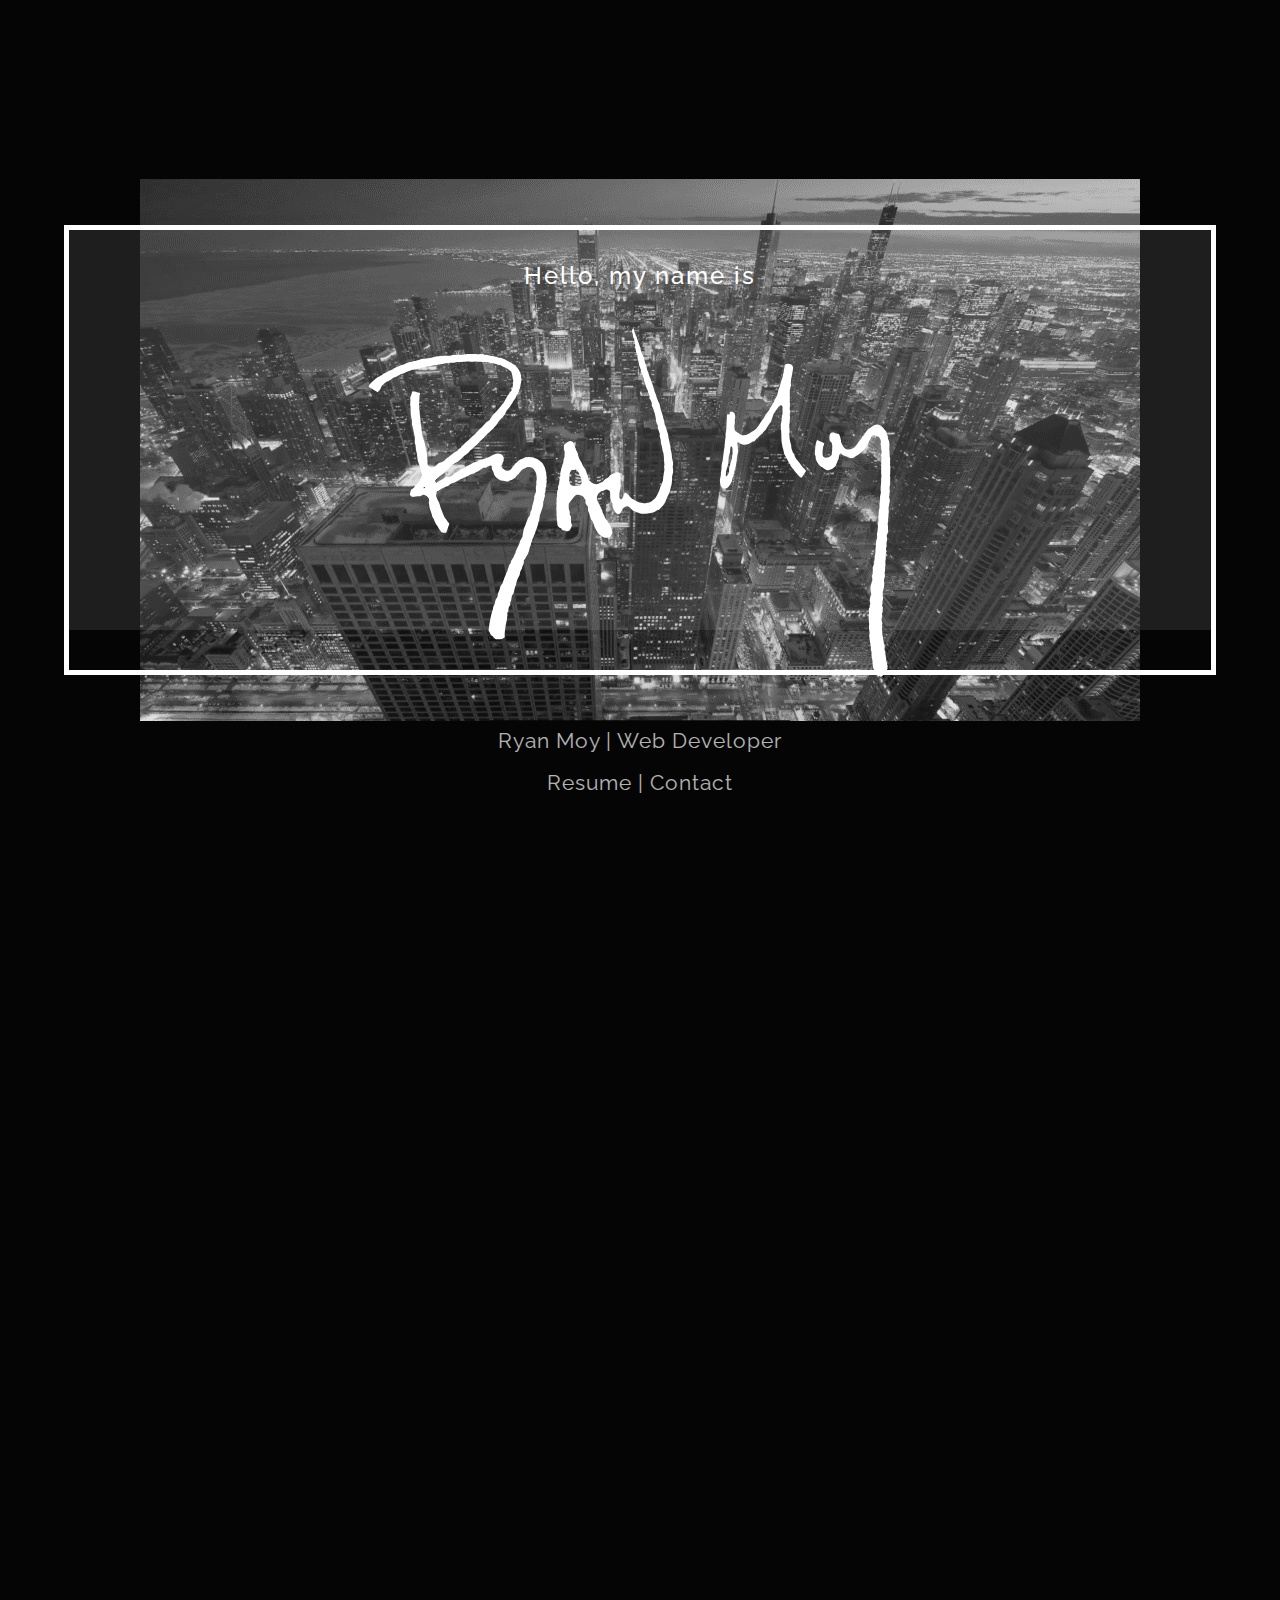
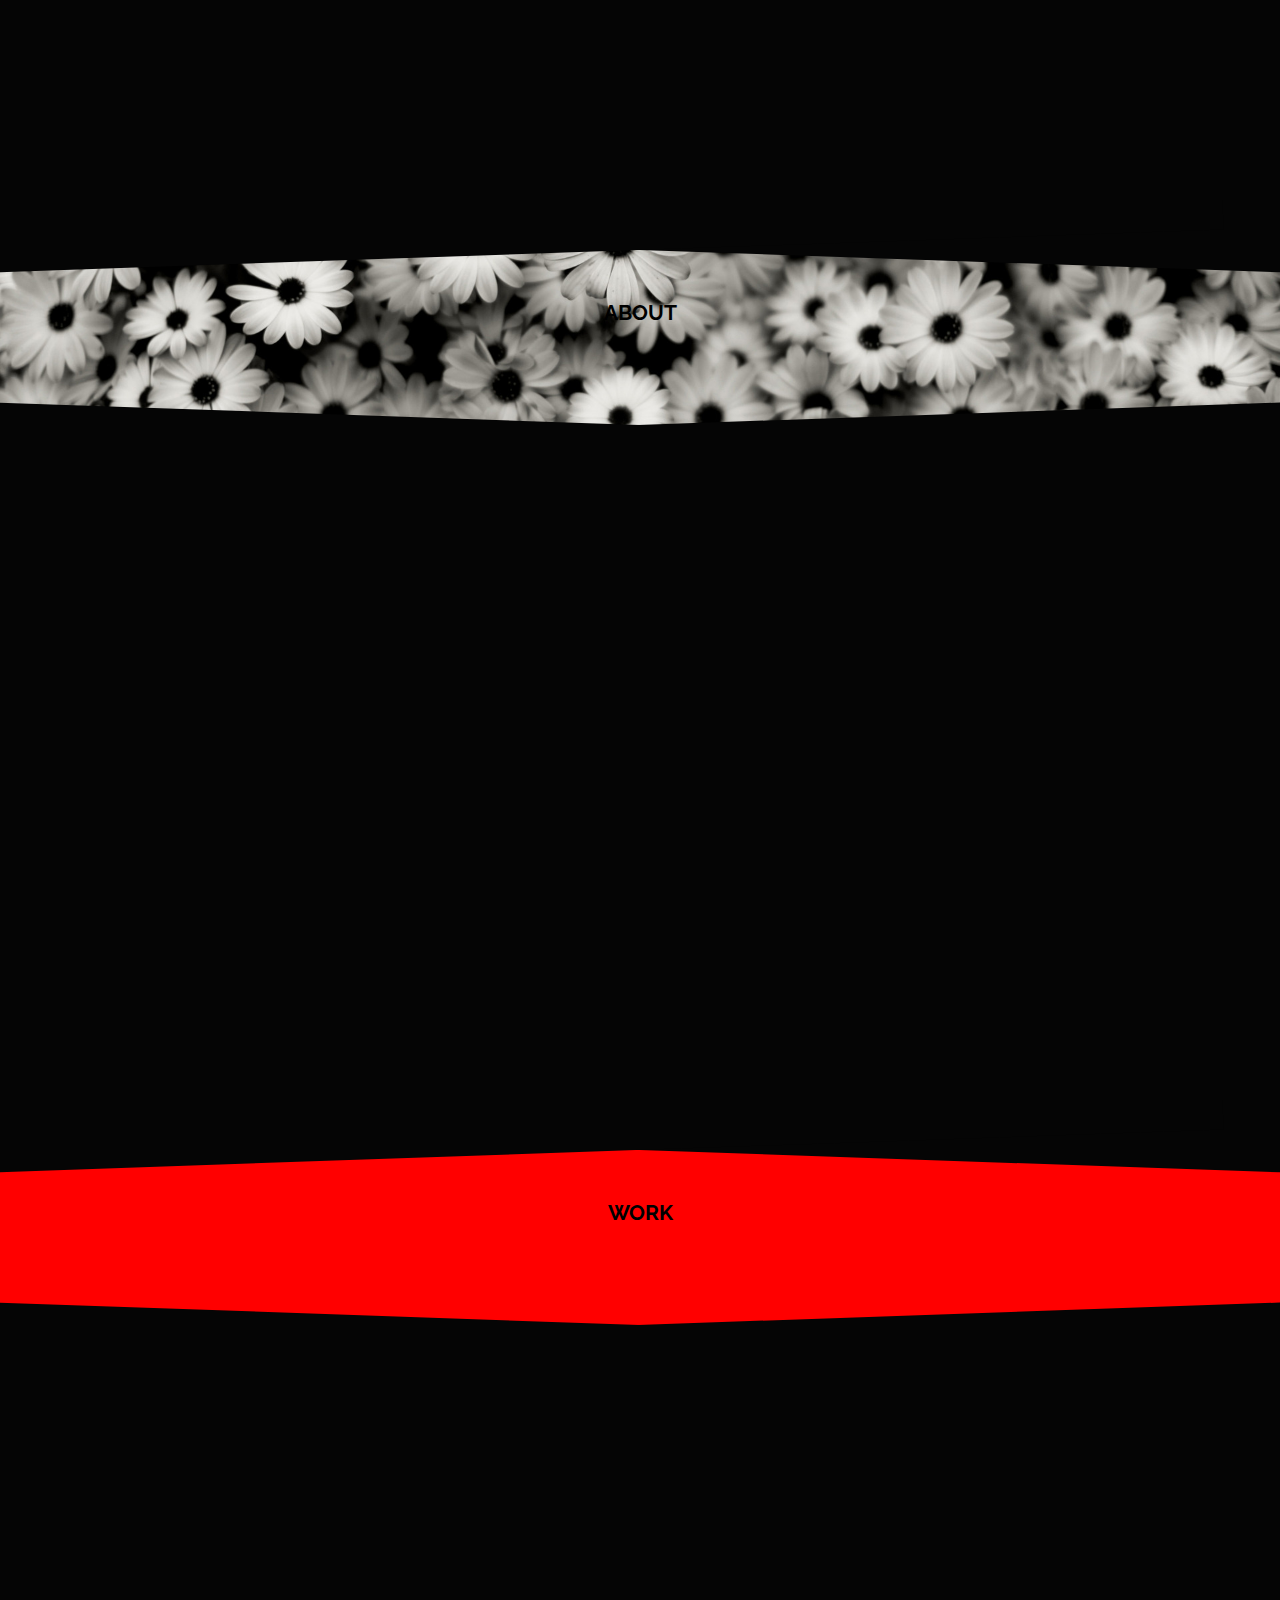
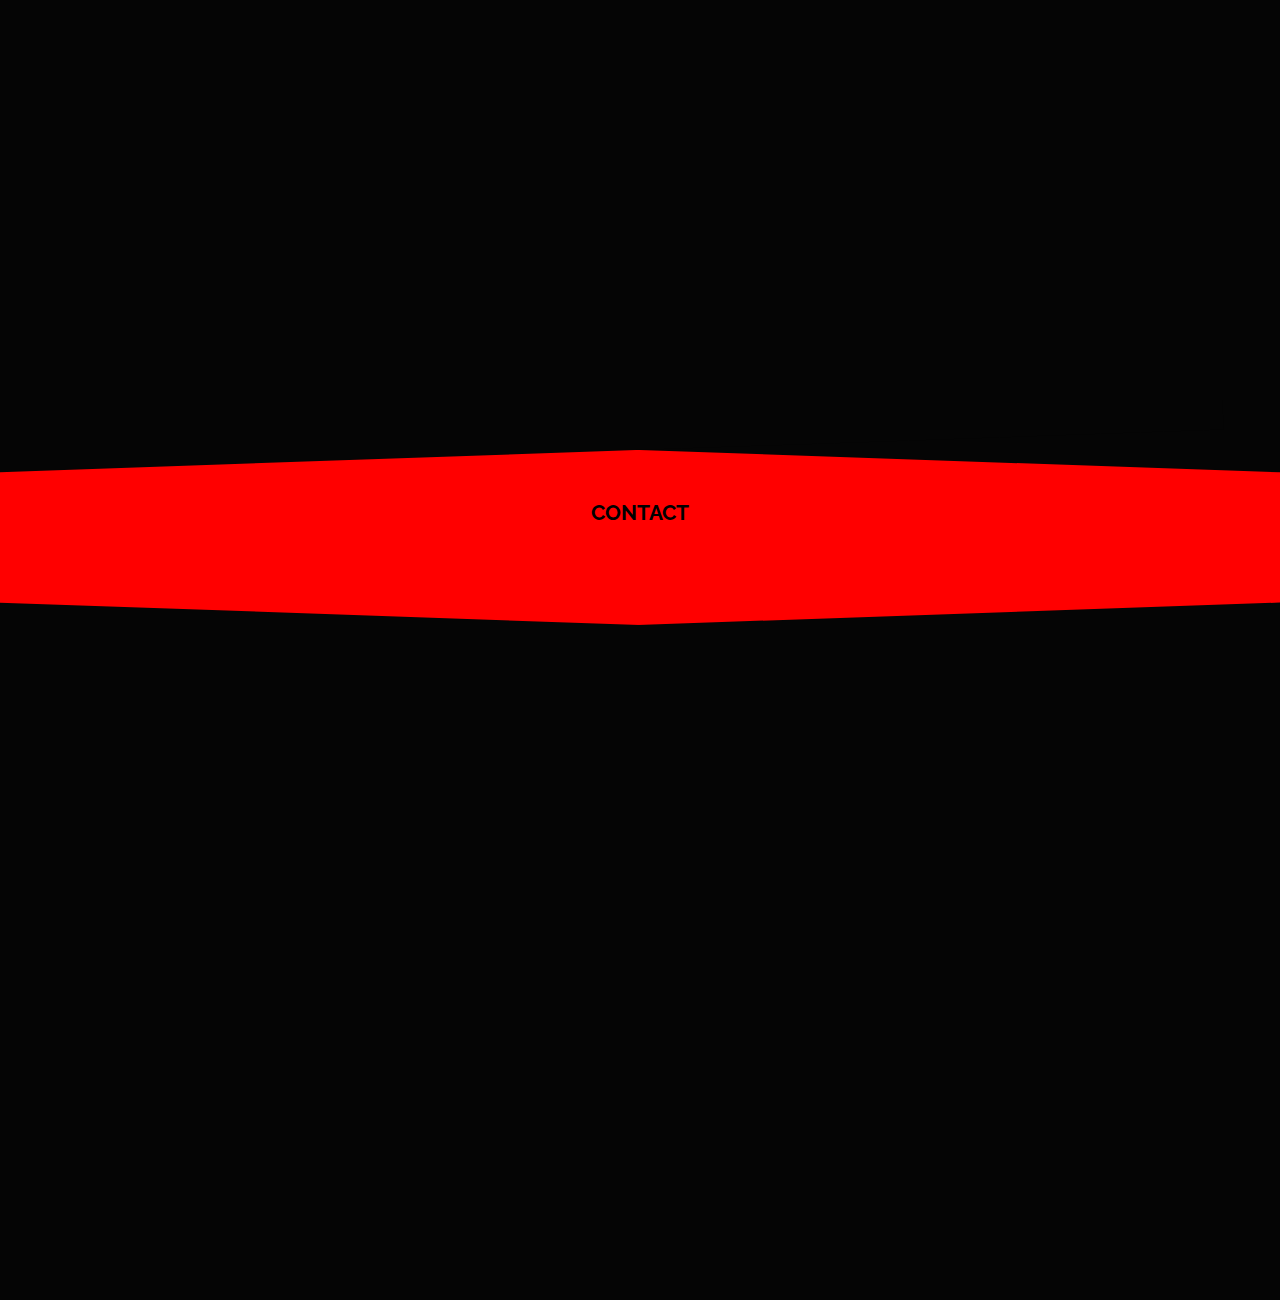
==== Vanilla/index.html @ 81100779 "rename background pics" ====
<!DOCTYPE html>
<html>
<head>
	<meta charset="utf-8">
	<meta http-equiv="X-UA-Compatible" content="IE=edge">
	<title>Ryan Moy</title>
	<link rel="stylesheet" href="styles/style.css">
	<link href='https://fonts.googleapis.com/css?family=Raleway:400,500' rel='stylesheet' type='text/css'>
</head>
<body>
	<!-- <header id="header" class="">
		
	</header>
	<nav>
		
	</nav> -->
	<main >
		<div class="introShade2"></div>
		<section id="intro" style = "background: #050505 url(../images/chicagobw.gif) center no-repeat; background-attachment: fixed;">
			<div class="introAnimationWrap">
				<h3>Hello, my name is</h3>
				<div class="introAnimation">
					<svg xmlns="http://www.w3.org/2000/svg" width="400" height="200" viewBox="0 0 2428 1712" style="z-index:100">
	   
				     <clipPath id="clipped">
					     <path id="Selection"
					        fill="black" stroke="black" stroke-width="1"
					        d="M 883.13,998.55
					           C 879.32,996.36 879.84,993.29 876.73,990.70
					             873.21,987.78 863.42,987.52 860.53,975.00
					             860.53,975.00 859.72,964.00 859.72,964.00
					             859.72,964.00 857.53,950.00 857.53,950.00
					             857.53,950.00 858.42,943.00 858.42,943.00
					             858.42,943.00 856.49,935.00 856.49,935.00
					             856.49,935.00 857.20,920.00 857.20,920.00
					             857.20,920.00 856.00,905.00 856.00,905.00
					             856.00,905.00 856.82,893.00 856.82,893.00
					             856.82,893.00 856.03,885.00 856.03,885.00
					             856.03,885.00 856.97,874.00 856.97,874.00
					             856.97,874.00 856.47,866.00 856.47,866.00
					             856.47,866.00 860.02,844.00 860.02,844.00
					             860.02,844.00 860.02,834.00 860.02,834.00
					             860.02,834.00 863.21,823.00 863.21,823.00
					             865.14,814.20 863.62,814.32 864.39,810.00
					             864.39,810.00 867.91,797.00 867.91,797.00
					             867.91,797.00 870.21,775.00 870.21,775.00
					             870.21,775.00 872.95,764.00 872.95,764.00
					             872.95,764.00 872.95,754.00 872.95,754.00
					             872.95,754.00 875.37,742.00 875.37,742.00
					             875.37,742.00 877.63,732.00 877.63,732.00
					             877.63,732.00 880.37,725.00 880.37,725.00
					             880.37,725.00 881.69,718.00 881.69,718.00
					             881.69,718.00 885.35,710.00 885.35,710.00
					             885.35,710.00 887.40,694.00 887.40,694.00
					             888.88,688.21 890.88,688.63 891.00,679.00
					             891.00,679.00 891.62,663.00 891.62,663.00
					             891.41,659.25 889.18,656.71 888.44,653.00
					             887.53,649.00 888.72,645.02 888.44,641.00
					             888.35,638.49 887.72,636.58 889.03,634.17
					             890.03,632.31 893.33,629.55 895.00,628.14
					             902.31,622.02 914.74,613.43 923.96,619.92
					             930.73,624.68 930.42,630.23 932.63,637.00
					             932.63,637.00 937.02,646.00 937.02,646.00
					             937.02,646.00 939.88,655.00 939.88,655.00
					             939.88,655.00 946.24,668.00 946.24,668.00
					             949.46,677.26 951.19,687.27 955.90,696.00
					             955.90,696.00 963.60,708.00 963.60,708.00
					             963.60,708.00 969.93,722.00 969.93,722.00
					             978.75,736.73 981.57,735.68 986.13,754.00
					             988.15,762.11 989.77,762.22 991.20,767.00
					             992.58,771.59 991.47,775.22 992.65,779.00
					             994.58,785.15 1005.95,796.18 1012.00,798.62
					             1020.99,802.03 1030.04,802.91 1039.00,798.62
					             1039.00,798.62 1046.00,794.41 1046.00,794.41
					             1048.77,792.91 1051.24,792.32 1053.99,790.35
					             1053.99,790.35 1063.04,782.04 1063.04,782.04
					             1063.04,782.04 1077.90,772.59 1077.90,772.59
					             1082.93,768.35 1081.15,765.53 1089.00,760.62
					             1095.96,756.27 1098.22,756.70 1105.00,754.19
					             1112.92,751.27 1113.96,748.39 1123.00,751.59
					             1124.50,752.12 1127.49,753.16 1128.69,754.08
					             1131.50,756.26 1130.98,759.82 1131.00,763.00
					             1131.00,763.00 1131.87,775.00 1131.87,775.00
					             1131.87,775.00 1130.68,782.00 1130.68,782.00
					             1130.68,782.00 1132.00,806.00 1132.00,806.00
					             1132.16,820.21 1126.17,827.99 1126.00,842.00
					             1125.95,846.60 1125.41,857.21 1127.31,860.98
					             1128.64,863.63 1131.62,866.77 1134.89,865.60
					             1139.35,864.01 1143.38,849.53 1145.01,845.00
					             1146.17,841.82 1147.85,837.30 1152.04,837.65
					             1154.45,837.85 1158.05,840.54 1159.96,842.02
					             1167.19,847.58 1168.51,854.75 1179.00,861.91
					             1185.37,866.26 1207.99,878.18 1215.00,880.07
					             1218.77,881.09 1220.42,880.81 1224.00,881.17
					             1224.00,881.17 1235.00,882.53 1235.00,882.53
					             1237.65,882.53 1239.47,881.78 1242.00,881.31
					             1251.97,879.47 1254.89,880.03 1264.00,874.05
					             1270.79,869.60 1277.72,862.46 1282.63,856.00
					             1286.91,850.36 1295.45,831.16 1297.90,824.00
					             1297.90,824.00 1300.70,814.00 1300.70,814.00
					             1300.70,814.00 1305.60,804.00 1305.60,804.00
					             1305.60,804.00 1312.10,785.00 1312.10,785.00
					             1312.10,785.00 1313.44,771.00 1313.44,771.00
					             1313.44,771.00 1318.63,738.00 1318.63,738.00
					             1318.63,738.00 1317.18,729.00 1317.18,729.00
					             1317.18,729.00 1318.66,716.00 1318.66,716.00
					             1318.66,716.00 1316.30,693.00 1316.30,693.00
					             1316.30,693.00 1316.30,685.00 1316.30,685.00
					             1316.30,685.00 1314.62,670.00 1314.62,670.00
					             1314.62,670.00 1310.48,657.00 1310.48,657.00
					             1310.48,657.00 1307.48,639.00 1307.48,639.00
					             1307.48,639.00 1304.46,628.00 1304.46,628.00
					             1304.46,628.00 1301.68,607.00 1301.68,607.00
					             1301.68,607.00 1298.09,596.00 1298.09,596.00
					             1297.45,590.79 1299.36,588.84 1298.09,583.00
					             1298.09,583.00 1290.48,563.00 1290.48,563.00
					             1289.23,557.60 1291.07,554.78 1290.48,551.00
					             1289.47,546.28 1285.88,544.00 1283.37,534.00
					             1281.19,525.26 1282.61,525.71 1281.79,520.00
					             1281.79,520.00 1277.08,498.00 1277.08,498.00
					             1277.08,498.00 1269.54,475.00 1269.54,475.00
					             1269.54,475.00 1264.52,465.00 1264.52,465.00
					             1263.25,460.15 1266.36,458.26 1263.45,450.00
					             1263.45,450.00 1254.53,432.00 1254.53,432.00
					             1253.53,428.00 1255.89,424.87 1254.53,420.00
					             1254.53,420.00 1249.76,411.00 1249.76,411.00
					             1249.76,411.00 1247.00,400.00 1247.00,400.00
					             1247.00,400.00 1242.10,391.00 1242.10,391.00
					             1242.10,391.00 1231.54,360.00 1231.54,360.00
					             1230.87,356.63 1232.02,354.79 1231.54,352.00
					             1231.54,352.00 1227.70,344.00 1227.70,344.00
					             1227.70,344.00 1226.28,335.00 1226.28,335.00
					             1225.12,331.73 1222.00,328.62 1220.10,323.00
					             1220.10,323.00 1216.90,308.00 1216.90,308.00
					             1216.90,308.00 1210.39,293.00 1210.39,293.00
					             1209.52,288.99 1210.67,287.07 1208.85,280.00
					             1206.87,272.35 1203.10,264.81 1203.00,257.00
					             1203.00,257.00 1203.00,253.00 1203.00,253.00
					             1202.94,241.79 1200.00,244.78 1197.67,236.00
					             1195.97,229.59 1196.21,225.26 1195.70,223.00
					             1194.93,219.55 1193.07,218.05 1192.72,215.00
					             1192.42,212.24 1193.92,209.58 1193.59,206.00
					             1193.16,201.42 1191.22,200.25 1191.28,194.00
					             1191.30,191.77 1188.99,179.83 1188.14,178.00
					             1188.14,178.00 1184.73,172.00 1184.73,172.00
					             1183.48,168.59 1184.41,164.58 1183.61,161.00
					             1182.33,155.27 1180.14,156.24 1180.00,148.00
					             1180.00,148.00 1180.00,144.00 1180.00,144.00
					             1180.04,141.24 1181.35,131.70 1186.41,135.08
					             1188.04,136.17 1188.45,141.87 1189.01,144.00
					             1191.85,154.78 1192.68,153.28 1194.32,158.00
					             1194.32,158.00 1196.52,166.00 1196.52,166.00
					             1196.52,166.00 1203.05,182.00 1203.05,182.00
					             1203.05,182.00 1205.12,189.00 1205.12,189.00
					             1205.12,189.00 1209.77,200.00 1209.77,200.00
					             1209.77,200.00 1211.84,208.00 1211.84,208.00
					             1211.84,208.00 1215.39,216.00 1215.39,216.00
					             1215.39,216.00 1219.24,234.00 1219.24,234.00
					             1222.63,243.71 1228.48,250.39 1232.09,263.00
					             1232.09,263.00 1235.60,280.00 1235.60,280.00
					             1235.60,280.00 1241.03,295.00 1241.03,295.00
					             1241.03,295.00 1244.77,311.00 1244.77,311.00
					             1244.77,311.00 1249.30,322.00 1249.30,322.00
					             1249.30,322.00 1253.69,337.00 1253.69,337.00
					             1253.69,337.00 1262.53,359.00 1262.53,359.00
					             1262.53,359.00 1265.47,369.00 1265.47,369.00
					             1265.47,369.00 1268.90,377.00 1268.90,377.00
					             1268.90,377.00 1270.62,384.00 1270.62,384.00
					             1270.62,384.00 1275.25,398.00 1275.25,398.00
					             1275.25,398.00 1277.11,407.00 1277.11,407.00
					             1277.11,407.00 1282.39,418.00 1282.39,418.00
					             1282.39,418.00 1285.44,430.00 1285.44,430.00
					             1285.44,430.00 1290.60,443.00 1290.60,443.00
					             1290.60,443.00 1297.56,458.00 1297.56,458.00
					             1297.56,458.00 1304.49,487.00 1304.49,487.00
					             1304.49,487.00 1309.78,501.00 1309.78,501.00
					             1309.78,501.00 1312.68,514.00 1312.68,514.00
					             1312.68,514.00 1316.53,528.00 1316.53,528.00
					             1316.53,528.00 1319.79,546.00 1319.79,546.00
					             1319.79,546.00 1325.19,558.00 1325.19,558.00
					             1325.19,558.00 1330.44,577.00 1330.44,577.00
					             1330.44,577.00 1334.21,587.00 1334.21,587.00
					             1334.21,587.00 1336.46,605.00 1336.46,605.00
					             1336.46,605.00 1339.58,618.00 1339.58,618.00
					             1339.58,618.00 1341.60,629.00 1341.60,629.00
					             1341.60,629.00 1344.69,638.00 1344.69,638.00
					             1344.69,638.00 1344.69,648.00 1344.69,648.00
					             1346.16,656.80 1349.89,666.13 1350.00,675.00
					             1350.21,692.83 1355.62,701.71 1355.87,714.00
					             1355.97,718.82 1354.07,720.90 1354.19,726.00
					             1354.39,734.09 1356.79,741.89 1355.82,750.00
					             1355.82,750.00 1351.16,770.00 1351.16,770.00
					             1351.16,770.00 1351.16,785.00 1351.16,785.00
					             1351.16,785.00 1349.39,803.00 1349.39,803.00
					             1349.39,803.00 1345.50,816.00 1345.50,816.00
					             1343.97,822.64 1342.56,830.66 1340.07,837.00
					             1340.07,837.00 1334.74,849.00 1334.74,849.00
					             1334.74,849.00 1330.69,856.00 1330.69,856.00
					             1330.69,856.00 1322.60,877.00 1322.60,877.00
					             1317.00,887.78 1308.39,896.29 1300.37,905.16
					             1300.37,905.16 1296.63,909.40 1296.63,909.40
					             1293.69,911.68 1291.02,910.49 1287.00,912.85
					             1283.58,914.87 1282.52,917.06 1278.00,919.21
					             1263.38,926.16 1241.10,928.19 1225.00,928.00
					             1214.97,927.88 1215.09,925.83 1207.00,923.22
					             1196.53,919.83 1191.39,920.19 1182.04,912.98
					             1174.53,907.20 1170.84,897.25 1160.00,895.31
					             1156.47,894.68 1153.93,896.47 1151.00,898.16
					             1137.26,906.09 1137.40,914.06 1131.78,921.98
					             1127.25,928.38 1120.96,930.91 1114.00,926.30
					             1112.31,925.18 1110.49,923.47 1109.10,921.98
					             1104.84,917.41 1097.42,901.26 1096.33,895.00
					             1096.33,895.00 1095.59,883.00 1095.59,883.00
					             1094.17,877.19 1089.39,874.24 1088.04,862.00
					             1088.04,862.00 1088.04,852.00 1088.04,852.00
					             1088.04,852.00 1087.09,845.00 1087.09,845.00
					             1086.56,837.20 1087.95,831.76 1080.00,826.85
					             1070.17,820.78 1065.39,825.77 1057.00,829.59
					             1052.71,831.54 1049.51,830.85 1045.00,833.26
					             1038.49,836.74 1031.96,844.72 1030.39,852.00
					             1030.39,852.00 1029.73,859.00 1029.73,859.00
					             1029.73,859.00 1029.73,865.00 1029.73,865.00
					             1030.31,872.27 1039.33,885.68 1042.69,893.00
					             1042.69,893.00 1051.68,913.00 1051.68,913.00
					             1051.68,913.00 1054.27,922.00 1054.27,922.00
					             1054.27,922.00 1061.23,936.00 1061.23,936.00
					             1061.23,936.00 1066.22,948.00 1066.22,948.00
					             1066.22,948.00 1072.14,956.00 1072.14,956.00
					             1072.14,956.00 1079.68,968.00 1079.68,968.00
					             1079.68,968.00 1084.78,975.00 1084.78,975.00
					             1087.39,979.43 1090.66,988.93 1092.35,994.00
					             1093.30,996.84 1095.29,1001.27 1095.63,1004.00
					             1096.03,1007.13 1094.99,1010.03 1094.14,1013.00
					             1090.88,1024.34 1086.72,1028.73 1075.00,1030.15
					             1071.82,1030.54 1069.27,1031.18 1066.00,1030.81
					             1056.83,1029.78 1039.43,1017.36 1034.23,1009.96
					             1030.97,1005.31 1021.39,989.07 1019.35,984.00
					             1017.62,979.70 1018.35,978.12 1017.30,975.00
					             1018.94,979.86 1008.24,954.56 1010.55,959.00
					             1007.70,953.53 1003.93,953.42 1002.57,950.59
					             1002.57,950.59 1001.47,944.00 1001.47,944.00
					             1001.47,944.00 998.30,935.00 998.30,935.00
					             998.30,935.00 996.38,926.00 996.38,926.00
					             994.74,920.67 990.69,916.26 991.18,908.00
					             991.44,903.52 992.08,900.32 989.84,896.00
					             987.72,891.92 983.31,889.01 980.88,883.00
					             979.15,877.54 981.23,875.37 980.88,871.00
					             980.16,867.53 975.50,858.87 973.37,856.02
					             970.08,851.63 966.91,850.88 962.00,849.22
					             957.80,847.81 948.22,845.48 944.00,846.40
					             934.33,848.48 926.62,861.75 920.97,869.00
					             920.97,869.00 915.37,876.83 915.37,876.83
					             909.85,883.84 909.05,882.09 909.00,892.00
					             909.00,892.00 909.00,901.00 909.00,901.00
					             909.13,911.19 912.49,912.99 913.65,920.00
					             914.13,924.39 912.44,926.46 913.65,931.00
					             915.16,935.51 918.24,937.81 919.18,941.00
					             920.09,944.11 918.46,947.73 918.19,951.00
					             917.95,953.89 919.36,965.02 920.16,968.00
					             920.82,970.47 922.64,974.78 922.65,977.00
					             922.67,979.86 920.89,982.44 919.77,985.00
					             917.07,991.19 914.52,998.58 908.00,1001.82
					             904.94,1003.35 899.74,1002.63 896.00,1003.00
					             894.15,996.41 889.57,1002.24 883.13,998.55 Z
					           M 526.00,244.96
					           C 526.00,244.96 533.00,244.34 533.00,244.34
					             539.08,244.37 545.06,246.97 551.00,247.79
					             551.00,247.79 561.00,248.30 561.00,248.30
					             561.00,248.30 576.00,252.40 576.00,252.40
					             576.00,252.40 584.00,252.40 584.00,252.40
					             584.00,252.40 592.00,254.71 592.00,254.71
					             592.00,254.71 600.00,256.52 600.00,256.52
					             600.00,256.52 609.00,259.62 609.00,259.62
					             609.00,259.62 616.00,260.32 616.00,260.32
					             616.00,260.32 625.00,262.98 625.00,262.98
					             636.75,266.63 636.78,266.22 647.00,274.08
					             654.12,279.54 653.39,276.79 659.00,279.27
					             659.00,279.27 670.00,286.24 670.00,286.24
					             670.00,286.24 678.87,290.70 678.87,290.70
					             681.58,292.77 682.91,296.23 685.22,299.00
					             685.22,299.00 691.61,306.00 691.61,306.00
					             693.19,308.02 699.53,319.46 700.65,322.00
					             701.58,324.08 704.53,333.89 704.82,336.00
					             704.82,336.00 704.82,342.00 704.82,342.00
					             705.27,345.15 706.94,348.26 706.92,353.00
					             706.92,353.00 705.05,364.00 705.05,364.00
					             705.05,364.00 701.96,384.00 701.96,384.00
					             701.96,384.00 697.77,396.00 697.77,396.00
					             697.77,396.00 695.13,405.00 695.13,405.00
					             690.99,414.98 688.32,416.63 686.26,421.00
					             684.28,425.21 684.85,426.41 681.55,432.00
					             681.55,432.00 670.96,447.00 670.96,447.00
					             670.96,447.00 666.47,456.00 666.47,456.00
					             666.47,456.00 656.37,471.00 656.37,471.00
					             656.37,471.00 643.33,487.00 643.33,487.00
					             640.40,491.26 638.34,497.82 631.72,507.00
					             631.72,507.00 624.19,516.83 624.19,516.83
					             624.19,516.83 616.46,524.29 616.46,524.29
					             616.46,524.29 609.17,533.00 609.17,533.00
					             609.17,533.00 603.51,542.00 603.51,542.00
					             603.51,542.00 591.18,556.00 591.18,556.00
					             591.18,556.00 584.82,564.00 584.82,564.00
					             580.06,569.33 577.00,570.60 574.38,573.32
					             572.11,575.68 571.42,577.80 568.67,580.05
					             565.91,582.32 563.90,582.80 560.28,586.30
					             560.28,586.30 548.96,599.00 548.96,599.00
					             548.96,599.00 527.09,619.46 527.09,619.46
					             527.09,619.46 516.71,631.49 516.71,631.49
					             516.71,631.49 504.01,642.17 504.01,642.17
					             504.01,642.17 496.83,649.32 496.83,649.32
					             496.83,649.32 489.10,655.21 489.10,655.21
					             485.68,658.46 485.19,660.87 482.61,663.91
					             480.47,666.43 472.89,672.46 470.00,674.40
					             470.00,674.40 462.00,679.39 462.00,679.39
					             458.13,682.46 456.24,685.60 452.91,688.83
					             452.91,688.83 438.00,701.48 438.00,701.48
					             430.24,707.39 419.16,710.98 411.28,718.33
					             411.28,718.33 396.91,732.79 396.91,732.79
					             396.91,732.79 389.18,739.10 389.18,739.10
					             389.18,739.10 384.49,745.00 384.49,745.00
					             378.55,752.42 375.93,753.92 368.00,758.31
					             357.58,764.09 354.32,768.83 346.00,775.49
					             340.11,780.20 334.05,783.35 337.85,791.98
					             339.32,795.31 341.43,797.07 345.00,795.21
					             345.00,795.21 354.00,788.59 354.00,788.59
					             354.00,788.59 385.00,771.93 385.00,771.93
					             393.05,768.77 395.75,771.15 402.00,768.47
					             404.77,767.28 413.72,761.82 415.79,759.79
					             417.75,757.87 419.05,755.35 421.21,753.72
					             421.21,753.72 439.99,744.47 439.99,744.47
					             444.12,742.05 445.36,739.45 449.04,736.96
					             449.04,736.96 466.00,728.78 466.00,728.78
					             466.00,728.78 473.00,723.84 473.00,723.84
					             473.00,723.84 479.00,721.25 479.00,721.25
					             479.00,721.25 492.00,714.36 492.00,714.36
					             492.00,714.36 501.00,708.63 501.00,708.63
					             501.00,708.63 519.00,702.56 519.00,702.56
					             519.00,702.56 528.00,697.09 528.00,697.09
					             532.29,695.25 535.58,696.61 540.00,695.37
					             540.00,695.37 563.00,687.24 563.00,687.24
					             574.31,682.74 589.55,671.73 602.00,670.18
					             612.55,668.87 625.20,671.85 629.15,683.00
					             630.98,688.16 631.63,696.77 629.90,702.00
					             627.55,709.08 622.19,716.16 621.48,723.00
					             620.87,728.86 623.95,731.55 628.02,735.13
					             634.95,741.25 646.88,747.22 655.99,741.91
					             662.85,737.92 669.61,726.35 674.38,720.00
					             680.68,711.63 694.53,699.02 704.00,694.37
					             704.00,694.37 713.00,690.94 713.00,690.94
					             725.24,686.25 719.57,687.11 733.00,685.83
					             735.82,685.56 736.97,685.10 740.00,685.32
					             740.00,685.32 748.00,686.00 748.00,686.00
					             760.80,686.15 754.56,686.20 765.00,689.90
					             765.00,689.90 772.00,692.07 772.00,692.07
					             779.87,695.56 792.93,706.06 797.78,713.01
					             797.78,713.01 802.60,722.00 802.60,722.00
					             802.60,722.00 806.24,728.00 806.24,728.00
					             806.24,728.00 812.82,753.00 812.82,753.00
					             812.82,753.00 812.82,761.00 812.82,761.00
					             813.35,765.74 815.20,768.57 814.82,774.00
					             814.57,777.49 813.87,779.01 814.09,783.00
					             814.09,783.00 814.87,791.00 814.87,791.00
					             814.87,791.00 813.32,799.00 813.32,799.00
					             813.32,799.00 812.70,808.00 812.70,808.00
					             812.70,808.00 810.30,819.00 810.30,819.00
					             810.30,819.00 809.61,832.00 809.61,832.00
					             809.61,832.00 806.33,841.00 806.33,841.00
					             805.89,844.97 807.95,846.81 806.33,855.00
					             806.33,855.00 803.63,863.00 803.63,863.00
					             803.63,863.00 802.37,870.00 802.37,870.00
					             801.58,872.73 799.90,875.15 799.73,878.00
					             799.73,878.00 799.73,888.00 799.73,888.00
					             799.73,888.00 797.34,900.00 797.34,900.00
					             797.34,900.00 785.25,936.00 785.25,936.00
					             785.25,936.00 782.69,955.00 782.69,955.00
					             782.69,955.00 778.44,967.00 778.44,967.00
					             778.44,967.00 776.21,978.00 776.21,978.00
					             776.21,978.00 771.32,993.00 771.32,993.00
					             771.32,993.00 767.68,1000.00 767.68,1000.00
					             767.68,1000.00 763.94,1013.00 763.94,1013.00
					             763.94,1013.00 760.46,1021.00 760.46,1021.00
					             760.46,1021.00 757.65,1029.00 757.65,1029.00
					             757.65,1029.00 753.92,1036.00 753.92,1036.00
					             753.92,1036.00 751.90,1044.00 751.90,1044.00
					             751.90,1044.00 747.96,1053.00 747.96,1053.00
					             747.96,1053.00 746.21,1063.00 746.21,1063.00
					             746.21,1063.00 741.44,1075.00 741.44,1075.00
					             741.44,1075.00 739.64,1084.00 739.64,1084.00
					             739.64,1084.00 735.91,1096.00 735.91,1096.00
					             732.43,1105.47 729.24,1107.44 726.12,1113.04
					             726.12,1113.04 723.28,1118.83 723.28,1118.83
					             721.40,1121.50 719.17,1122.52 717.72,1126.01
					             715.65,1131.05 717.33,1135.48 716.47,1140.00
					             715.22,1146.56 712.14,1149.00 710.72,1153.00
					             710.72,1153.00 708.87,1162.00 708.87,1162.00
					             708.87,1162.00 702.77,1173.00 702.77,1173.00
					             698.76,1181.95 700.80,1183.82 699.42,1188.00
					             699.42,1188.00 688.22,1212.00 688.22,1212.00
					             688.22,1212.00 684.37,1225.00 684.37,1225.00
					             684.37,1225.00 683.69,1232.00 683.69,1232.00
					             682.84,1235.48 680.72,1236.88 679.59,1240.00
					             679.59,1240.00 678.62,1245.00 678.62,1245.00
					             678.62,1245.00 676.38,1252.00 676.38,1252.00
					             676.38,1252.00 674.28,1263.00 674.28,1263.00
					             673.57,1265.40 672.17,1269.87 670.92,1271.91
					             669.13,1274.82 666.73,1276.06 665.60,1279.04
					             665.60,1279.04 662.73,1298.00 662.73,1298.00
					             661.84,1302.33 658.97,1304.65 658.56,1309.00
					             658.05,1312.02 659.46,1316.04 658.56,1318.78
					             657.81,1322.02 654.99,1321.80 653.60,1325.13
					             653.60,1325.13 650.58,1339.00 650.58,1339.00
					             650.58,1339.00 650.58,1344.79 650.58,1344.79
					             649.94,1348.05 646.65,1348.59 645.92,1352.04
					             645.92,1352.04 646.97,1362.00 646.97,1362.00
					             646.97,1362.00 645.00,1377.00 645.00,1377.00
					             644.85,1389.90 645.71,1393.16 651.32,1405.00
					             653.20,1408.98 659.93,1422.20 660.22,1426.00
					             660.52,1429.98 657.29,1432.02 655.72,1436.00
					             654.45,1439.21 654.26,1445.11 651.30,1448.85
					             647.66,1453.48 643.81,1450.94 640.21,1453.02
					             637.81,1454.41 636.96,1456.97 633.90,1459.36
					             629.90,1462.49 621.07,1464.43 616.00,1464.58
					             616.00,1464.58 608.00,1464.58 608.00,1464.58
					             601.54,1464.33 598.22,1465.55 592.01,1461.30
					             587.88,1458.47 586.50,1455.05 583.68,1452.39
					             581.20,1450.05 578.97,1449.55 576.68,1446.79
					             572.32,1441.53 570.31,1435.31 567.45,1431.00
					             564.89,1427.17 561.78,1425.11 560.65,1420.00
					             559.80,1416.18 561.28,1414.43 561.47,1411.00
					             561.71,1407.92 560.61,1405.38 561.47,1402.00
					             561.47,1402.00 564.28,1395.00 564.28,1395.00
					             564.91,1391.97 563.32,1387.98 563.71,1385.00
					             564.12,1381.87 565.97,1380.33 566.70,1377.00
					             567.29,1374.32 566.97,1368.21 568.39,1364.10
					             569.51,1360.88 572.13,1359.62 574.04,1356.90
					             574.04,1356.90 580.74,1344.00 580.74,1344.00
					             586.18,1332.56 584.36,1327.73 585.43,1324.09
					             586.54,1320.31 589.75,1318.97 591.69,1315.00
					             591.69,1315.00 595.64,1296.00 595.64,1296.00
					             597.58,1290.25 601.91,1288.17 603.54,1284.00
					             603.54,1284.00 606.55,1268.00 606.55,1268.00
					             606.55,1268.00 612.77,1253.00 612.77,1253.00
					             612.77,1253.00 616.09,1240.00 616.09,1240.00
					             619.29,1231.29 624.31,1229.00 626.49,1224.00
					             626.49,1224.00 628.52,1216.00 628.52,1216.00
					             628.52,1216.00 631.33,1209.00 631.33,1209.00
					             631.33,1209.00 632.96,1203.00 632.96,1203.00
					             632.96,1203.00 637.79,1193.00 637.79,1193.00
					             637.79,1193.00 640.41,1184.00 640.41,1184.00
					             642.12,1180.10 643.93,1179.43 646.56,1172.00
					             646.56,1172.00 648.72,1163.00 648.72,1163.00
					             648.72,1163.00 651.45,1157.00 651.45,1157.00
					             651.45,1157.00 652.74,1150.00 652.74,1150.00
					             654.27,1146.00 657.98,1143.69 659.83,1140.00
					             661.55,1136.56 660.43,1134.13 662.45,1130.00
					             662.45,1130.00 672.87,1113.00 672.87,1113.00
					             672.87,1113.00 675.16,1106.00 675.16,1106.00
					             675.16,1106.00 680.15,1098.00 680.15,1098.00
					             680.15,1098.00 681.85,1091.00 681.85,1091.00
					             681.85,1091.00 686.95,1078.00 686.95,1078.00
					             686.95,1078.00 694.02,1064.00 694.02,1064.00
					             694.02,1064.00 699.19,1051.00 699.19,1051.00
					             699.19,1051.00 701.21,1043.00 701.21,1043.00
					             701.21,1043.00 711.00,1026.00 711.00,1026.00
					             711.00,1026.00 715.78,996.00 715.78,996.00
					             715.78,996.00 729.55,960.00 729.55,960.00
					             729.55,960.00 733.90,948.00 733.90,948.00
					             738.88,937.16 743.90,937.36 744.42,924.00
					             744.71,916.59 748.42,915.06 750.28,910.00
					             750.28,910.00 753.38,893.00 753.38,893.00
					             753.38,893.00 756.63,882.00 756.63,882.00
					             756.63,882.00 761.32,863.00 761.32,863.00
					             761.50,859.83 760.65,858.16 761.32,854.00
					             761.32,854.00 767.89,837.00 767.89,837.00
					             770.02,827.73 768.20,828.03 767.89,820.00
					             767.79,809.91 770.20,808.75 770.40,802.00
					             770.85,798.31 769.58,795.60 770.40,790.00
					             770.70,785.01 772.24,782.90 771.91,777.00
					             771.68,773.02 770.36,758.12 769.31,755.00
					             768.58,752.84 766.89,750.09 765.78,748.00
					             759.68,736.50 750.83,727.43 737.00,728.04
					             731.44,728.28 728.86,729.94 724.00,732.22
					             720.04,734.07 714.27,735.90 711.01,738.41
					             706.31,742.06 699.67,751.22 695.54,755.96
					             695.54,755.96 687.53,763.21 687.53,763.21
					             684.80,766.26 683.85,769.77 680.79,772.61
					             673.69,779.21 652.87,789.65 643.00,789.63
					             639.88,789.63 636.31,787.89 633.00,787.32
					             633.00,787.32 626.00,786.54 626.00,786.54
					             616.06,784.73 607.59,779.75 600.00,773.27
					             595.82,769.70 592.66,767.26 590.48,762.00
					             590.48,762.00 586.65,749.00 586.65,749.00
					             584.64,744.47 580.26,739.27 579.41,735.00
					             578.54,730.71 581.98,723.49 575.94,721.70
					             571.83,720.49 560.92,727.31 557.00,729.25
					             550.56,732.44 548.50,729.29 544.00,730.89
					             544.00,730.89 525.00,743.22 525.00,743.22
					             525.00,743.22 514.00,748.87 514.00,748.87
					             514.00,748.87 500.00,756.94 500.00,756.94
					             500.00,756.94 489.00,759.82 489.00,759.82
					             489.00,759.82 475.00,767.51 475.00,767.51
					             475.00,767.51 457.00,775.36 457.00,775.36
					             457.00,775.36 450.00,777.64 450.00,777.64
					             450.00,777.64 420.00,794.47 420.00,794.47
					             420.00,794.47 407.00,798.26 407.00,798.26
					             400.27,801.51 396.56,806.05 392.00,808.64
					             387.16,811.38 384.82,810.58 381.00,812.27
					             381.00,812.27 372.00,817.68 372.00,817.68
					             372.00,817.68 362.00,821.90 362.00,821.90
					             362.00,821.90 355.00,825.68 355.00,825.68
					             350.22,828.19 344.91,829.38 342.74,835.00
					             341.82,837.38 342.10,840.45 341.83,843.00
					             341.54,845.66 340.60,848.32 340.91,851.00
					             341.62,857.26 350.75,873.64 353.69,880.00
					             358.14,889.65 357.39,891.81 360.09,900.00
					             360.09,900.00 371.08,928.00 371.08,928.00
					             374.22,936.00 375.33,940.88 381.20,948.00
					             381.20,948.00 386.21,954.00 386.21,954.00
					             386.21,954.00 391.93,962.99 391.93,962.99
					             391.93,962.99 399.00,971.09 399.00,971.09
					             400.93,974.08 403.94,986.45 403.70,990.00
					             403.70,990.00 402.59,995.00 402.59,995.00
					             401.97,997.74 402.20,1001.55 400.40,1003.69
					             397.99,1006.54 394.72,1005.48 391.00,1006.91
					             391.00,1006.91 386.00,1009.11 386.00,1009.11
					             382.71,1009.92 367.90,1009.01 365.11,1007.15
					             361.95,1005.05 361.22,1002.01 359.17,999.09
					             359.17,999.09 354.13,992.91 354.13,992.91
					             354.13,992.91 349.37,984.00 349.37,984.00
					             349.37,984.00 341.36,973.00 341.36,973.00
					             341.36,973.00 333.14,956.00 333.14,956.00
					             333.14,956.00 331.01,949.00 331.01,949.00
					             331.01,949.00 324.72,939.00 324.72,939.00
					             323.09,935.43 324.14,933.84 322.55,929.00
					             322.55,929.00 313.39,902.00 313.39,902.00
					             313.39,902.00 310.27,880.00 310.27,880.00
					             310.52,872.85 313.26,876.68 310.27,864.00
					             309.53,861.24 309.04,859.40 307.35,857.02
					             303.90,852.15 293.16,845.45 287.00,846.23
					             282.22,846.83 279.18,850.08 275.00,851.78
					             270.56,853.58 266.61,852.73 262.00,853.17
					             262.00,853.17 243.00,855.64 243.00,855.64
					             237.15,855.53 230.60,850.86 229.41,845.00
					             228.58,840.96 233.60,826.14 236.28,823.18
					             236.28,823.18 246.95,814.82 246.95,814.82
					             251.10,810.88 250.99,808.66 254.22,805.17
					             254.22,805.17 261.83,797.99 261.83,797.99
					             267.68,791.64 267.08,790.32 270.80,785.00
					             276.48,776.88 276.32,780.48 279.51,770.00
					             280.41,767.03 282.12,764.20 281.90,761.00
					             281.90,761.00 277.75,748.00 277.75,748.00
					             277.75,748.00 273.92,735.00 273.92,735.00
					             272.56,729.90 273.21,729.27 270.95,723.00
					             270.95,723.00 263.22,702.00 263.22,702.00
					             263.22,702.00 258.72,668.00 258.72,668.00
					             258.72,668.00 255.18,654.00 255.18,654.00
					             255.18,654.00 253.87,637.00 253.87,637.00
					             253.31,632.51 251.28,630.98 250.47,627.00
					             249.42,622.66 250.35,618.32 250.47,614.00
					             250.91,610.84 250.35,609.78 250.47,607.00
					             250.47,607.00 250.47,599.00 250.47,599.00
					             250.47,599.00 247.37,587.00 247.37,587.00
					             247.37,587.00 244.34,570.00 244.34,570.00
					             244.34,570.00 241.55,560.04 241.55,560.04
					             241.55,560.04 240.86,553.83 240.86,553.83
					             240.86,553.83 239.03,549.00 239.03,549.00
					             237.60,544.95 238.05,541.21 238.00,537.00
					             237.79,519.63 233.05,514.03 233.00,504.00
					             233.00,504.00 232.00,475.00 232.00,475.00
					             231.91,467.96 230.95,467.96 230.59,464.00
					             230.59,464.00 230.59,457.00 230.59,457.00
					             230.59,457.00 230.59,451.00 230.59,451.00
					             230.59,451.00 231.65,441.00 231.65,441.00
					             231.60,437.36 229.78,434.95 230.43,431.00
					             230.43,431.00 235.48,417.00 235.48,417.00
					             237.52,410.75 239.21,402.95 244.13,398.21
					             250.96,391.64 267.18,392.18 270.87,402.00
					             274.39,411.39 271.48,416.82 270.14,426.00
					             270.14,426.00 270.14,436.00 270.14,436.00
					             270.14,436.00 268.00,459.00 268.00,459.00
					             268.00,459.00 269.30,480.00 269.30,480.00
					             269.30,480.00 271.00,488.00 271.00,488.00
					             271.00,488.00 271.00,496.00 271.00,496.00
					             271.00,496.00 273.83,518.00 273.83,518.00
					             273.83,518.00 275.12,530.00 275.12,530.00
					             275.12,530.00 275.12,540.00 275.12,540.00
					             275.12,540.00 278.95,558.00 278.95,558.00
					             278.95,558.00 278.95,568.00 278.95,568.00
					             278.95,568.00 281.70,583.00 281.70,583.00
					             281.70,583.00 282.47,593.00 282.47,593.00
					             282.47,593.00 292.10,623.00 292.10,623.00
					             292.10,623.00 294.83,637.00 294.83,637.00
					             294.83,637.00 295.47,646.00 295.47,646.00
					             295.47,646.00 298.70,656.00 298.70,656.00
					             298.70,656.00 301.29,667.00 301.29,667.00
					             302.54,671.52 303.66,679.34 303.44,684.00
					             303.44,684.00 303.44,691.00 303.44,691.00
					             303.44,691.00 304.68,701.00 304.68,701.00
					             304.68,701.00 304.68,716.00 304.68,716.00
					             305.52,720.29 315.96,728.74 320.00,730.26
					             331.69,734.65 342.75,719.64 350.00,713.10
					             358.57,705.38 362.07,708.66 369.00,704.79
					             377.53,700.03 381.96,693.29 387.00,689.63
					             387.00,689.63 395.00,684.62 395.00,684.62
					             395.00,684.62 415.00,668.89 415.00,668.89
					             415.00,668.89 430.95,659.49 430.95,659.49
					             435.20,656.20 435.14,652.87 437.51,650.43
					             440.12,647.73 442.76,648.41 446.96,644.78
					             446.96,644.78 463.04,627.17 463.04,627.17
					             463.04,627.17 482.00,610.83 482.00,610.83
					             482.00,610.83 498.00,595.04 498.00,595.04
					             498.00,595.04 508.91,585.83 508.91,585.83
					             508.91,585.83 524.32,569.42 524.32,569.42
					             524.32,569.42 536.68,557.92 536.68,557.92
					             536.68,557.92 555.17,537.21 555.17,537.21
					             560.14,532.50 567.10,530.82 570.37,526.87
					             570.37,526.87 574.70,520.00 574.70,520.00
					             578.80,513.66 584.90,504.15 590.00,499.00
					             590.00,499.00 599.79,489.83 599.79,489.83
					             599.79,489.83 604.36,484.17 604.36,484.17
					             604.36,484.17 618.34,468.00 618.34,468.00
					             618.34,468.00 626.90,456.04 626.90,456.04
					             626.90,456.04 633.07,448.91 633.07,448.91
					             633.07,448.91 636.08,442.00 636.08,442.00
					             636.08,442.00 640.18,436.00 640.18,436.00
					             640.18,436.00 642.99,430.00 642.99,430.00
					             642.99,430.00 648.28,421.00 648.28,421.00
					             648.28,421.00 665.84,397.00 665.84,397.00
					             666.80,395.17 669.71,379.51 670.01,377.00
					             670.01,377.00 670.01,369.00 670.01,369.00
					             670.01,369.00 671.81,360.00 671.81,360.00
					             671.85,356.74 670.09,352.45 669.46,349.00
					             668.03,341.13 668.80,339.75 666.09,331.00
					             664.69,326.50 664.97,323.15 662.15,319.02
					             658.91,314.27 656.31,313.85 652.00,311.04
					             652.00,311.04 643.00,304.36 643.00,304.36
					             643.00,304.36 631.00,299.61 631.00,299.61
					             631.00,299.61 619.00,292.71 619.00,292.71
					             619.00,292.71 612.00,291.08 612.00,291.08
					             612.00,291.08 584.00,283.67 584.00,283.67
					             584.00,283.67 574.00,282.38 574.00,282.38
					             564.09,280.51 567.43,278.02 555.00,277.96
					             555.00,277.96 541.00,277.96 541.00,277.96
					             541.00,277.96 530.00,277.00 530.00,277.00
					             530.00,277.00 518.00,277.53 518.00,277.53
					             518.00,277.53 510.00,276.26 510.00,276.26
					             510.00,276.26 491.00,277.96 491.00,277.96
					             491.00,277.96 478.00,276.34 478.00,276.34
					             478.00,276.34 454.00,278.00 454.00,278.00
					             454.00,278.00 436.00,278.00 436.00,278.00
					             423.10,278.02 421.73,281.26 415.00,281.78
					             415.00,281.78 405.00,281.18 405.00,281.18
					             405.00,281.18 381.00,283.46 381.00,283.46
					             381.00,283.46 365.00,287.62 365.00,287.62
					             365.00,287.62 354.00,288.44 354.00,288.44
					             354.00,288.44 344.00,290.68 344.00,290.68
					             344.00,290.68 329.00,293.01 329.00,293.01
					             329.00,293.01 316.00,296.20 316.00,296.20
					             316.00,296.20 304.00,297.52 304.00,297.52
					             304.00,297.52 297.00,299.50 297.00,299.50
					             297.00,299.50 284.00,301.90 284.00,301.90
					             284.00,301.90 256.00,309.35 256.00,309.35
					             256.00,309.35 241.00,311.87 241.00,311.87
					             241.00,311.87 219.00,319.35 219.00,319.35
					             219.00,319.35 204.00,326.54 204.00,326.54
					             204.00,326.54 190.00,330.68 190.00,330.68
					             190.00,330.68 173.00,340.02 173.00,340.02
					             173.00,340.02 161.00,344.12 161.00,344.12
					             161.00,344.12 145.00,354.93 145.00,354.93
					             145.00,354.93 130.00,362.47 130.00,362.47
					             124.02,366.14 112.44,375.43 108.51,381.00
					             105.89,384.71 106.07,388.01 103.51,393.00
					             98.80,402.18 92.85,406.96 84.00,412.01
					             68.06,421.11 50.98,405.95 52.18,389.00
					             52.38,386.22 53.25,380.41 54.45,378.00
					             57.57,371.78 71.12,359.47 77.00,355.00
					             77.00,355.00 91.00,343.95 91.00,343.95
					             91.00,343.95 106.00,335.98 106.00,335.98
					             106.00,335.98 117.00,327.96 117.00,327.96
					             117.00,327.96 131.00,320.94 131.00,320.94
					             131.00,320.94 138.00,316.56 138.00,316.56
					             138.00,316.56 150.00,312.46 150.00,312.46
					             154.98,310.08 157.36,306.55 169.00,301.31
					             169.00,301.31 183.00,296.52 183.00,296.52
					             183.00,296.52 193.00,291.26 193.00,291.26
					             193.00,291.26 203.00,288.78 203.00,288.78
					             203.00,288.78 211.00,284.23 211.00,284.23
					             211.00,284.23 227.00,278.21 227.00,278.21
					             231.65,276.84 232.82,277.32 237.00,276.70
					             237.00,276.70 250.00,273.85 250.00,273.85
					             250.00,273.85 262.00,270.47 262.00,270.47
					             262.00,270.47 271.00,268.40 271.00,268.40
					             271.00,268.40 281.00,264.74 281.00,264.74
					             284.80,263.86 286.77,265.22 290.00,264.74
					             290.00,264.74 297.00,263.21 297.00,263.21
					             297.00,263.21 322.00,259.68 322.00,259.68
					             334.37,257.62 348.88,253.06 361.00,253.00
					             369.10,252.96 370.20,251.62 376.00,251.18
					             379.46,250.92 380.91,251.60 384.00,251.77
					             384.00,251.77 402.00,251.77 402.00,251.77
					             407.65,250.62 405.04,248.50 419.00,247.17
					             419.00,247.17 438.00,246.04 438.00,246.04
					             441.39,246.17 444.61,247.44 448.00,247.07
					             454.66,246.36 461.25,245.09 468.00,245.26
					             468.00,245.26 482.00,244.38 482.00,244.38
					             482.00,244.38 490.00,244.38 490.00,244.38
					             490.00,244.38 499.00,244.38 499.00,244.38
					             499.00,244.38 507.00,243.71 507.00,243.71
					             507.00,243.71 526.00,244.96 526.00,244.96 Z
					           M 1868.77,299.00
					           C 1869.09,301.05 1869.06,305.78 1868.77,308.00
					             1868.77,308.00 1864.10,337.00 1864.10,337.00
					             1864.10,337.00 1861.30,348.00 1861.30,348.00
					             1861.30,348.00 1859.46,370.00 1859.46,370.00
					             1859.75,372.48 1860.80,374.09 1860.71,377.00
					             1860.65,379.25 1855.12,397.49 1855.17,407.00
					             1855.17,407.00 1855.17,431.00 1855.17,431.00
					             1855.17,431.00 1855.17,440.00 1855.17,440.00
					             1855.17,440.00 1855.17,448.00 1855.17,448.00
					             1855.17,448.00 1855.99,459.00 1855.99,459.00
					             1855.99,459.00 1855.00,478.00 1855.00,478.00
					             1855.00,478.00 1855.98,492.00 1855.98,492.00
					             1855.98,492.00 1855.09,504.00 1855.09,504.00
					             1855.09,504.00 1856.00,516.00 1856.00,516.00
					             1856.00,516.00 1855.00,533.00 1855.00,533.00
					             1854.92,539.15 1853.99,540.59 1853.06,546.00
					             1853.06,546.00 1853.06,557.58 1853.06,557.58
					             1853.06,557.58 1854.40,570.00 1854.40,570.00
					             1854.40,570.00 1852.37,584.00 1852.37,584.00
					             1852.37,584.00 1853.83,594.00 1853.83,594.00
					             1853.83,594.00 1854.46,608.00 1854.46,608.00
					             1854.46,608.00 1856.49,616.00 1856.49,616.00
					             1856.49,616.00 1857.93,624.00 1857.93,624.00
					             1857.93,624.00 1860.61,632.00 1860.61,632.00
					             1861.78,637.51 1860.63,645.43 1865.46,658.00
					             1868.61,666.22 1870.23,666.70 1873.65,673.00
					             1876.93,679.05 1874.67,679.23 1879.20,687.00
					             1884.60,696.24 1884.65,694.67 1890.49,702.00
					             1890.49,702.00 1905.63,722.00 1905.63,722.00
					             1905.63,722.00 1909.63,727.96 1909.63,727.96
					             1909.63,727.96 1926.91,746.00 1926.91,746.00
					             1930.99,753.09 1928.40,766.47 1921.79,771.15
					             1918.91,773.19 1911.54,774.15 1908.00,773.90
					             1898.29,773.23 1895.07,767.79 1889.63,761.00
					             1889.63,761.00 1878.46,748.00 1878.46,748.00
					             1878.46,748.00 1871.39,738.01 1871.39,738.01
					             1867.62,733.08 1865.60,733.13 1860.32,725.00
					             1857.84,721.17 1858.22,720.19 1856.57,717.00
					             1856.57,717.00 1851.22,709.00 1851.22,709.00
					             1851.22,709.00 1843.70,694.00 1843.70,694.00
					             1843.70,694.00 1831.48,672.00 1831.48,672.00
					             1831.48,672.00 1827.13,653.00 1827.13,653.00
					             1827.13,653.00 1823.38,640.00 1823.38,640.00
					             1823.38,640.00 1822.68,633.00 1822.68,633.00
					             1822.68,633.00 1820.30,623.00 1820.30,623.00
					             1818.77,612.40 1819.12,601.68 1819.00,591.00
					             1819.00,591.00 1818.19,577.00 1818.19,577.00
					             1818.40,570.70 1817.07,570.71 1816.47,566.00
					             1816.96,569.74 1816.63,546.42 1816.47,550.00
					             1816.47,550.00 1819.72,530.00 1819.72,530.00
					             1819.72,530.00 1821.32,510.00 1821.32,510.00
					             1822.99,500.00 1824.11,507.12 1823.91,492.00
					             1823.91,492.00 1823.91,470.00 1823.91,470.00
					             1823.07,467.00 1821.71,463.00 1817.96,463.07
					             1814.31,463.13 1809.46,467.51 1807.09,470.02
					             1807.09,470.02 1793.10,490.00 1793.10,490.00
					             1790.78,493.34 1787.81,496.30 1786.05,500.00
					             1786.05,500.00 1775.85,532.00 1775.85,532.00
					             1775.85,532.00 1766.47,545.00 1766.47,545.00
					             1766.47,545.00 1753.22,566.82 1753.22,566.82
					             1753.22,566.82 1746.37,573.18 1746.37,573.18
					             1746.37,573.18 1736.58,584.79 1736.58,584.79
					             1736.58,584.79 1728.21,592.04 1728.21,592.04
					             1728.21,592.04 1722.79,598.54 1722.79,598.54
					             1722.79,598.54 1713.04,606.18 1713.04,606.18
					             1713.04,606.18 1705.79,614.77 1705.79,614.77
					             1701.08,619.26 1698.01,617.03 1694.00,619.02
					             1694.00,619.02 1686.00,625.04 1686.00,625.04
					             1679.55,629.23 1671.70,632.26 1664.00,632.82
					             1658.39,633.22 1647.63,630.53 1643.00,627.36
					             1639.73,625.12 1635.87,620.22 1632.31,622.71
					             1627.39,626.14 1633.31,634.74 1632.82,643.00
					             1632.16,654.22 1635.53,653.93 1635.04,659.00
					             1635.04,659.00 1628.46,691.00 1628.46,691.00
					             1628.46,691.00 1627.83,702.00 1627.83,702.00
					             1627.83,702.00 1625.32,714.00 1625.32,714.00
					             1625.32,714.00 1624.48,723.00 1624.48,723.00
					             1624.48,723.00 1618.68,741.00 1618.68,741.00
					             1618.68,741.00 1615.30,759.00 1615.30,759.00
					             1615.30,759.00 1614.51,765.00 1614.51,765.00
					             1614.51,765.00 1608.55,779.00 1608.55,779.00
					             1607.15,783.61 1608.71,785.66 1606.47,791.00
					             1604.03,796.81 1594.87,811.85 1590.00,815.36
					             1579.91,822.65 1566.84,821.24 1560.36,810.00
					             1557.19,804.49 1555.79,790.43 1556.04,784.00
					             1556.04,784.00 1560.05,761.00 1560.05,761.00
					             1560.05,761.00 1560.05,753.00 1560.05,753.00
					             1560.05,753.00 1562.96,735.00 1562.96,735.00
					             1562.96,735.00 1562.96,726.00 1562.96,726.00
					             1562.96,726.00 1565.17,710.00 1565.17,710.00
					             1565.17,710.00 1567.81,700.00 1567.81,700.00
					             1567.81,700.00 1572.28,662.00 1572.28,662.00
					             1573.39,653.34 1575.99,646.81 1576.00,638.00
					             1576.00,638.00 1580.27,596.00 1580.27,596.00
					             1580.27,596.00 1580.27,587.00 1580.27,587.00
					             1580.27,587.00 1582.68,575.00 1582.68,575.00
					             1582.68,575.00 1584.00,559.00 1584.00,559.00
					             1584.00,559.00 1585.09,529.00 1585.09,529.00
					             1585.09,529.00 1586.00,519.00 1586.00,519.00
					             1586.06,513.26 1586.10,501.63 1589.65,497.13
					             1594.21,491.36 1612.54,486.63 1619.31,500.00
					             1620.83,502.99 1622.12,512.63 1621.80,516.00
					             1621.36,520.63 1620.10,520.37 1619.92,528.00
					             1619.92,528.00 1619.92,539.00 1619.92,539.00
					             1619.92,539.00 1618.18,552.00 1618.18,552.00
					             1618.02,554.34 1619.15,568.29 1620.02,569.99
					             1621.95,573.75 1626.58,576.24 1630.00,578.51
					             1630.00,578.51 1640.00,584.95 1640.00,584.95
					             1646.54,589.24 1647.27,591.61 1656.00,591.96
					             1670.87,592.56 1679.33,585.31 1691.00,577.95
					             1698.51,573.21 1705.51,569.25 1712.00,562.96
					             1716.86,558.26 1725.89,543.44 1729.91,537.00
					             1729.91,537.00 1743.90,518.00 1743.90,518.00
					             1743.90,518.00 1751.46,504.00 1751.46,504.00
					             1751.46,504.00 1764.59,487.00 1764.59,487.00
					             1764.59,487.00 1770.60,476.00 1770.60,476.00
					             1770.60,476.00 1785.52,453.00 1785.52,453.00
					             1785.52,453.00 1792.55,435.00 1792.55,435.00
					             1794.72,430.32 1799.20,425.95 1801.90,418.00
					             1801.90,418.00 1806.15,399.00 1806.15,399.00
					             1806.15,399.00 1812.78,382.00 1812.78,382.00
					             1812.78,382.00 1817.72,362.00 1817.72,362.00
					             1817.72,362.00 1822.81,348.00 1822.81,348.00
					             1825.88,338.43 1824.86,339.02 1826.51,331.00
					             1826.51,331.00 1828.54,323.00 1828.54,323.00
					             1828.54,323.00 1830.09,312.00 1830.09,312.00
					             1830.09,312.00 1832.10,303.00 1832.10,303.00
					             1832.58,299.42 1831.80,296.52 1833.15,293.00
					             1835.56,286.71 1839.14,286.33 1845.00,285.42
					             1854.80,284.26 1865.94,288.38 1868.77,299.00 Z
					           M 2229.80,1618.77
					           C 2229.13,1616.42 2231.50,1612.94 2228.64,1610.81
					             2224.96,1608.59 2221.29,1613.85 2217.28,1610.81
					             2212.15,1606.41 2215.11,1598.96 2214.52,1595.00
					             2214.52,1595.00 2211.39,1586.00 2211.39,1586.00
					             2211.39,1586.00 2210.83,1577.00 2210.83,1577.00
					             2209.89,1568.27 2209.14,1572.31 2209.00,1560.00
					             2208.88,1550.05 2205.94,1547.28 2205.54,1542.00
					             2205.54,1542.00 2205.54,1536.00 2205.54,1536.00
					             2205.54,1536.00 2204.77,1529.00 2204.77,1529.00
					             2204.77,1529.00 2204.77,1520.00 2204.77,1520.00
					             2204.77,1520.00 2202.31,1508.00 2202.31,1508.00
					             2201.56,1502.87 2202.56,1499.51 2202.31,1497.00
					             2202.31,1497.00 2200.39,1490.00 2200.39,1490.00
					             2200.39,1490.00 2199.79,1484.00 2199.79,1484.00
					             2198.85,1477.41 2198.50,1480.68 2198.10,1472.00
					             2197.89,1467.63 2196.60,1466.38 2196.29,1463.00
					             2196.29,1463.00 2196.29,1457.00 2196.29,1457.00
					             2196.05,1453.94 2194.53,1452.19 2194.73,1449.00
					             2194.91,1445.99 2197.24,1441.98 2197.10,1437.00
					             2197.10,1437.00 2195.21,1428.00 2195.21,1428.00
					             2195.21,1428.00 2193.40,1410.00 2193.40,1410.00
					             2193.21,1406.09 2195.08,1403.93 2195.02,1400.00
					             2195.02,1400.00 2193.29,1390.00 2193.29,1390.00
					             2193.29,1390.00 2192.28,1377.00 2192.28,1377.00
					             2192.22,1372.97 2193.92,1372.05 2193.33,1367.00
					             2192.72,1356.38 2191.12,1345.71 2193.33,1335.10
					             2193.86,1331.19 2195.79,1331.32 2196.62,1328.79
					             2197.45,1326.57 2196.30,1324.51 2196.62,1322.00
					             2196.95,1318.60 2199.18,1316.66 2199.44,1313.00
					             2199.79,1308.22 2197.28,1302.79 2197.04,1298.00
					             2196.56,1288.36 2203.42,1277.04 2203.59,1273.00
					             2203.88,1265.98 2201.68,1259.78 2200.54,1253.00
					             2200.54,1253.00 2200.54,1243.00 2200.54,1243.00
					             2199.80,1235.47 2207.98,1216.72 2208.59,1211.00
					             2208.59,1211.00 2207.02,1194.00 2207.02,1194.00
					             2207.18,1187.96 2209.02,1187.63 2209.78,1183.00
					             2209.78,1183.00 2210.48,1169.00 2210.48,1169.00
					             2210.79,1164.29 2209.46,1162.40 2210.48,1157.00
					             2210.48,1157.00 2216.06,1140.00 2216.06,1140.00
					             2216.06,1140.00 2216.06,1131.00 2216.06,1131.00
					             2216.06,1131.00 2218.01,1121.00 2218.01,1121.00
					             2218.01,1121.00 2218.01,1111.00 2218.01,1111.00
					             2218.01,1111.00 2220.68,1101.00 2220.68,1101.00
					             2221.89,1093.79 2221.92,1086.29 2222.00,1079.00
					             2222.00,1079.00 2223.31,1066.00 2223.31,1066.00
					             2223.31,1066.00 2223.31,1059.00 2223.31,1059.00
					             2223.31,1059.00 2224.62,1046.00 2224.62,1046.00
					             2226.76,1034.75 2229.18,1039.74 2229.00,1024.00
					             2229.00,1024.00 2228.25,1013.00 2228.25,1013.00
					             2228.25,1013.00 2230.53,1004.00 2230.53,1004.00
					             2230.53,1004.00 2232.68,982.00 2232.68,982.00
					             2232.45,978.89 2231.88,977.50 2232.09,974.00
					             2232.09,974.00 2234.63,957.00 2234.63,957.00
					             2234.63,957.00 2234.00,943.00 2234.00,943.00
					             2234.04,935.11 2235.84,934.28 2235.32,926.00
					             2234.80,917.81 2237.60,909.97 2238.94,902.00
					             2238.94,902.00 2238.94,886.00 2238.94,886.00
					             2238.94,886.00 2241.48,868.00 2241.48,868.00
					             2242.03,863.27 2240.59,862.01 2241.48,856.00
					             2241.48,856.00 2244.96,837.00 2244.96,837.00
					             2244.96,837.00 2244.00,816.00 2244.00,816.00
					             2244.00,816.00 2245.96,794.00 2245.96,794.00
					             2245.96,794.00 2245.96,781.00 2245.96,781.00
					             2245.96,781.00 2247.53,766.00 2247.53,766.00
					             2247.15,761.31 2245.83,756.74 2246.05,752.00
					             2246.05,752.00 2246.05,721.00 2246.05,721.00
					             2246.05,721.00 2246.92,708.00 2246.92,708.00
					             2246.92,708.00 2246.11,698.00 2246.11,698.00
					             2246.11,698.00 2247.73,689.00 2247.73,689.00
					             2247.73,689.00 2246.37,678.00 2246.37,678.00
					             2246.37,678.00 2248.11,663.72 2248.11,663.72
					             2248.11,663.72 2247.17,657.00 2247.17,657.00
					             2247.17,657.00 2245.75,641.00 2245.75,641.00
					             2245.75,641.00 2243.54,631.00 2243.54,631.00
					             2243.08,626.04 2245.70,620.43 2244.39,615.00
					             2241.00,600.97 2235.45,597.03 2222.00,593.63
					             2218.78,592.81 2214.13,590.92 2211.01,592.27
					             2205.45,594.67 2203.11,601.92 2200.90,607.00
					             2200.90,607.00 2188.37,631.00 2188.37,631.00
					             2188.37,631.00 2183.04,638.00 2183.04,638.00
					             2183.04,638.00 2177.41,647.00 2177.41,647.00
					             2173.52,652.71 2163.31,663.19 2158.00,667.68
					             2150.37,674.14 2145.24,676.42 2137.09,681.40
					             2133.43,683.63 2132.35,685.97 2128.00,688.16
					             2119.25,692.57 2112.12,688.43 2104.00,685.54
					             2104.00,685.54 2085.00,678.90 2085.00,678.90
					             2076.87,675.21 2076.62,666.27 2071.02,670.52
					             2063.68,676.09 2066.25,686.00 2064.30,692.00
					             2064.30,692.00 2060.09,701.00 2060.09,701.00
					             2060.09,701.00 2052.99,720.00 2052.99,720.00
					             2050.28,724.53 2040.70,733.35 2036.00,735.93
					             2033.56,737.27 2031.51,737.63 2029.00,738.54
					             2023.98,740.37 2021.80,742.39 2016.00,741.89
					             2008.74,741.27 2002.83,734.47 1997.00,730.68
					             1992.88,728.00 1990.78,728.42 1985.17,723.38
					             1978.32,717.23 1969.30,702.85 1966.79,694.00
					             1966.79,694.00 1965.33,683.00 1965.33,683.00
					             1965.33,683.00 1962.14,671.00 1962.14,671.00
					             1962.14,671.00 1964.00,647.00 1964.00,647.00
					             1964.08,641.50 1967.44,621.82 1969.51,617.00
					             1970.59,614.46 1972.59,612.20 1974.26,610.00
					             1977.69,605.52 1980.97,601.64 1987.00,601.11
					             1996.23,600.30 1996.87,606.80 2000.18,613.00
					             2001.59,615.65 2003.41,617.89 2003.69,621.00
					             2004.00,624.57 1999.79,636.02 1998.52,640.00
					             1996.38,646.68 1994.89,665.99 1995.72,673.00
					             1996.05,675.80 1995.82,679.45 1997.17,681.90
					             2003.78,693.79 2028.30,684.30 2033.34,676.98
					             2036.24,672.77 2034.79,670.48 2035.19,666.00
					             2035.19,666.00 2036.42,658.00 2036.42,658.00
					             2036.42,658.00 2036.42,648.00 2036.42,648.00
					             2036.46,644.04 2037.14,642.62 2036.96,638.00
					             2036.83,634.55 2035.37,625.95 2033.70,623.09
					             2029.85,616.49 2025.16,619.33 2025.00,608.00
					             2024.92,602.17 2024.18,590.86 2027.09,586.04
					             2030.84,579.81 2039.51,578.84 2046.00,580.63
					             2046.00,580.63 2055.00,584.10 2055.00,584.10
					             2055.00,584.10 2063.78,585.60 2063.78,585.60
					             2068.01,587.48 2070.68,599.64 2071.66,604.00
					             2071.66,604.00 2074.49,614.00 2074.49,614.00
					             2074.49,614.00 2074.49,621.00 2074.49,621.00
					             2075.61,624.63 2083.70,639.98 2086.30,643.00
					             2090.24,647.57 2095.60,652.43 2102.00,652.39
					             2110.51,652.34 2119.57,651.82 2127.00,647.16
					             2130.19,645.16 2131.97,642.75 2134.42,640.04
					             2134.42,640.04 2140.61,633.83 2140.61,633.83
					             2140.61,633.83 2150.23,619.04 2150.23,619.04
					             2150.23,619.04 2158.37,609.99 2158.37,609.99
					             2158.37,609.99 2163.77,601.00 2163.77,601.00
					             2163.77,601.00 2173.99,588.00 2173.99,588.00
					             2177.70,582.95 2187.46,568.57 2191.09,565.21
					             2195.19,561.41 2200.25,558.82 2205.00,555.97
					             2212.29,551.59 2219.08,546.64 2228.00,546.09
					             2237.62,545.50 2244.19,550.32 2250.96,556.42
					             2254.95,560.03 2262.87,569.51 2266.08,574.00
					             2271.16,581.13 2269.15,582.31 2270.69,587.00
					             2271.76,590.22 2273.77,592.25 2274.61,596.00
					             2275.56,600.22 2274.10,603.93 2277.63,612.00
					             2285.15,629.20 2280.53,638.16 2281.09,648.00
					             2281.09,648.00 2282.00,665.00 2282.00,665.00
					             2282.00,665.00 2283.18,685.00 2283.18,685.00
					             2283.18,685.00 2284.87,694.00 2284.87,694.00
					             2284.87,694.00 2284.34,701.00 2284.34,701.00
					             2284.34,701.00 2284.91,711.00 2284.91,711.00
					             2284.91,711.00 2284.13,718.00 2284.13,718.00
					             2284.13,718.00 2285.95,729.00 2285.95,729.00
					             2285.95,729.00 2284.95,744.00 2284.95,744.00
					             2284.95,744.00 2284.95,756.00 2284.95,756.00
					             2284.95,756.00 2284.02,763.00 2284.02,763.00
					             2284.02,763.00 2285.11,771.00 2285.11,771.00
					             2285.11,771.00 2285.11,782.00 2285.11,782.00
					             2285.11,782.00 2284.34,791.00 2284.34,791.00
					             2284.34,791.00 2284.95,800.00 2284.95,800.00
					             2284.74,804.98 2283.20,806.33 2282.81,810.00
					             2282.81,810.00 2282.21,827.00 2282.21,827.00
					             2282.21,827.00 2282.79,834.00 2282.79,834.00
					             2282.79,834.00 2281.67,849.00 2281.67,849.00
					             2281.67,849.00 2279.83,856.00 2279.83,856.00
					             2279.55,859.34 2281.37,861.05 2282.31,864.00
					             2283.16,866.68 2283.14,872.13 2282.91,875.00
					             2282.55,879.40 2281.33,881.17 2280.52,885.00
					             2280.52,885.00 2278.09,904.00 2278.09,904.00
					             2277.59,911.14 2278.94,913.79 2278.92,918.00
					             2278.90,922.16 2277.68,924.12 2277.65,927.00
					             2277.65,927.00 2277.65,936.00 2277.65,936.00
					             2277.65,936.00 2275.94,946.00 2275.94,946.00
					             2275.94,946.00 2275.94,960.00 2275.94,960.00
					             2275.94,960.00 2274.10,969.00 2274.10,969.00
					             2273.81,975.00 2276.23,978.01 2275.51,984.00
					             2275.62,986.83 2275.09,987.84 2275.51,991.00
					             2275.78,997.06 2276.54,999.62 2275.51,1006.00
					             2273.71,1015.19 2270.45,1016.19 2270.14,1022.00
					             2270.14,1022.00 2271.96,1035.00 2271.96,1035.00
					             2272.31,1043.63 2269.97,1044.65 2269.44,1050.00
					             2268.62,1054.14 2269.38,1057.06 2269.44,1061.00
					             2270.17,1067.53 2267.05,1074.56 2266.81,1078.00
					             2266.53,1082.16 2268.69,1085.46 2268.61,1089.00
					             2268.54,1091.92 2267.05,1094.24 2266.61,1097.00
					             2266.61,1097.00 2266.00,1115.00 2266.00,1115.00
					             2265.84,1129.04 2264.54,1125.82 2264.12,1132.00
					             2264.12,1132.00 2264.91,1145.00 2264.91,1145.00
					             2264.91,1145.00 2262.95,1160.00 2262.95,1160.00
					             2262.95,1160.00 2262.95,1173.00 2262.95,1173.00
					             2262.95,1173.00 2261.22,1181.00 2261.22,1181.00
					             2261.22,1181.00 2262.70,1194.00 2262.70,1194.00
					             2262.42,1197.26 2258.36,1203.41 2257.96,1212.58
					             2257.96,1212.58 2259.62,1223.00 2259.62,1223.00
					             2259.62,1223.00 2258.91,1239.00 2258.91,1239.00
					             2258.91,1239.00 2253.23,1263.00 2253.23,1263.00
					             2252.81,1266.63 2252.95,1274.05 2253.23,1278.00
					             2253.10,1285.56 2255.01,1286.11 2254.67,1291.00
					             2254.67,1291.00 2251.78,1304.00 2251.78,1304.00
					             2251.78,1304.00 2251.78,1314.00 2251.78,1314.00
					             2251.78,1314.00 2249.84,1319.96 2249.84,1319.96
					             2249.57,1324.35 2254.40,1324.75 2253.68,1331.99
					             2253.68,1331.99 2252.74,1337.42 2252.74,1337.42
					             2252.71,1340.68 2253.32,1343.68 2252.74,1347.00
					             2252.74,1347.00 2249.73,1356.00 2249.73,1356.00
					             2249.42,1359.44 2251.27,1361.50 2250.78,1366.00
					             2250.36,1369.81 2247.94,1375.10 2248.03,1382.00
					             2248.13,1389.40 2252.02,1390.27 2251.84,1396.00
					             2251.72,1399.97 2249.45,1402.00 2249.38,1405.00
					             2249.38,1405.00 2250.78,1412.00 2250.78,1412.00
					             2250.78,1412.00 2249.61,1420.00 2249.61,1420.00
					             2249.61,1420.00 2251.27,1433.00 2251.27,1433.00
					             2251.27,1433.00 2251.27,1444.00 2251.27,1444.00
					             2251.27,1444.00 2254.54,1458.00 2254.54,1458.00
					             2254.54,1458.00 2255.18,1466.00 2255.18,1466.00
					             2255.18,1466.00 2258.39,1484.00 2258.39,1484.00
					             2258.39,1484.00 2261.52,1493.00 2261.52,1493.00
					             2261.52,1493.00 2260.43,1509.00 2260.43,1509.00
					             2260.43,1509.00 2263.62,1518.00 2263.62,1518.00
					             2263.62,1518.00 2268.28,1554.00 2268.28,1554.00
					             2268.28,1554.00 2272.87,1578.00 2272.87,1578.00
					             2272.87,1578.00 2273.61,1589.00 2273.61,1589.00
					             2273.22,1591.94 2271.27,1593.78 2270.99,1596.41
					             2270.68,1599.36 2274.08,1607.16 2268.70,1612.77
					             2264.75,1616.89 2261.81,1614.42 2258.01,1616.21
					             2253.63,1618.28 2245.22,1632.59 2239.00,1621.00
					             2236.10,1621.49 2230.94,1622.72 2229.80,1618.77 Z
					           M 1595.40,743.00
					           C 1595.40,743.00 1595.40,737.00 1595.40,737.00
					             1594.79,731.05 1596.95,727.42 1598.56,722.00
					             1598.56,722.00 1603.20,704.00 1603.20,704.00
					             1603.20,704.00 1607.22,693.00 1607.22,693.00
					             1608.32,688.99 1607.79,686.82 1608.17,683.00
					             1608.17,683.00 1609.96,672.00 1609.96,672.00
					             1609.96,672.00 1609.96,652.00 1609.96,652.00
					             1610.00,648.98 1609.77,636.38 1603.43,640.08
					             1601.24,641.35 1601.06,644.77 1600.73,647.00
					             1599.71,653.79 1600.90,660.31 1598.96,667.00
					             1598.96,667.00 1594.30,682.00 1594.30,682.00
					             1592.27,695.33 1593.27,708.89 1589.57,722.00
					             1585.86,735.14 1583.29,739.22 1582.00,754.00
					             1581.43,760.58 1580.06,761.65 1583.00,768.00
					             1590.95,764.02 1595.10,751.49 1595.40,743.00 Z
					           M 919.69,742.43
					           C 918.62,743.58 917.76,745.59 917.04,747.00
					             911.96,756.93 913.82,754.07 912.90,764.00
					             912.90,764.00 911.67,771.00 911.67,771.00
					             911.67,771.00 911.67,778.00 911.67,778.00
					             911.22,788.82 909.41,790.58 915.43,801.00
					             916.39,802.67 917.87,805.21 919.38,806.40
					             921.84,808.35 925.07,807.88 928.00,808.30
					             928.00,808.30 935.00,809.43 935.00,809.43
					             935.00,809.43 945.00,809.43 945.00,809.43
					             947.62,809.22 950.46,810.09 953.00,809.43
					             959.07,808.21 964.78,801.26 964.82,795.00
					             964.82,795.00 963.18,786.00 963.18,786.00
					             962.47,780.13 963.60,779.16 960.63,773.00
					             957.80,767.14 958.08,768.76 955.80,762.00
					             954.88,759.30 951.71,751.20 950.34,749.00
					             946.64,743.07 942.44,737.85 935.00,738.39
					             931.02,739.34 922.01,739.95 919.69,742.43 Z
					           M 290.96,819.21
					           C 294.74,817.92 296.75,812.17 290.04,812.66
					             283.94,816.27 286.98,820.56 290.96,819.21 Z
					           M 9.00,1712.00
					           C 9.00,1712.00 1.00,1712.00 1.00,1712.00
					             4.01,1709.06 6.31,1708.16 9.00,1712.00 Z" />
					        </clipPath>

					  <path id="Y tail" class="mask"
					        fill="none" stroke="white" stroke-width="4"
					        d="M 2266.00,824.00
					           C 2260.00,918.00 2184.00,1476.00 2260.00,1636.00" />
					  <path id="O + Y" class="mask"
					        fill="none" stroke="white" stroke-width="4"
					        d="M 1990.00,620.00
					           C 1990.00,620.00 1946.00,720.00 2022.00,710.00
					             2064.00,694.00 2044.00,634.00 2046.00,598.00
					             2120.00,694.00 2114.00,692.00 2160.00,624.00
					             2238.00,546.00 2202.00,562.00 2240.00,560.00
					             2286.00,602.00 2264.00,830.00 2264.00,830.00" />
					  <path id="M" class="mask"
					        fill="none" stroke="white" stroke-width="4"
					        d="M 1598.00,468.00
					           C 1618.00,468.00 1556.00,816.00 1538.00,858.00
					             1620.00,764.00 1628.00,746.00 1642.00,598.00
					             1680.00,628.00 1772.00,570.00 1854.00,286.00
					             1858.00,434.00 1796.00,680.00 1916.00,758.00" />
					  <path id="A horiz+ N" class="mask"
					        fill="none" stroke="white" stroke-width="4"
					        d="M 869.00,847.00
					           C 865.00,827.00 1072.00,853.00 1126.00,750.00
					             1108.00,874.00 1090.00,914.00 1108.00,942.00
					             1147.00,884.00 1124.00,892.00 1155.00,855.00
					             1205.00,900.00 1199.00,907.00 1238.00,906.00
					             1437.00,856.00 1279.00,414.00 1166.00,137.00" />
					  <path id="A right vert" class="mask"
					        fill="none" stroke="white" stroke-width="4"
					        d="M 885.00,585.00
					           C 937.00,601.00 1030.00,1006.00 1102.00,1045.00" />
					  <path id="A left vert" class="mask"
					        fill="none" stroke="white" stroke-width="4"
					        d="M 930.00,568.00
					           C 940.00,590.00 842.00,900.00 904.00,1014.00" />
					  <path id="Y end" class="mask"
					        fill="none" stroke="white" stroke-width="4"
					        d="M 705.00,1096.00
					           C 705.00,1096.00 561.00,1438.00 610.00,1482.00" />
					  <path id="R body" class="mask"
					        fill="none" stroke="white" stroke-width="4"
					        d="M 72.00,396.00
					           C 155.00,257.00 653.00,200.00 689.00,344.00
					             704.00,506.00 239.00,816.00 239.00,841.00
					             312.00,845.00 602.00,672.00 614.00,678.00
					             584.00,755.00 618.00,753.00 633.00,766.00
					             672.00,768.00 714.00,692.00 750.00,705.00
					             838.00,728.00 759.00,978.00 705.00,1099.00" />
					  <path id="R vertical" class="mask"
					        fill="none" stroke="white" stroke-width="4"
					        d="M 253.00,406.00
					           C 236.00,479.00 343.00,983.00 388.00,999.00" />
					</svg>		
				</div>
				
				<div class="introShade"></div>
			</div>
			<div class="introButtons">
					<h3><span>Ryan Moy</span> | <span>Web Developer</span></h3>
					<h3><span onclick = "alert('RESUME')">Resume</span> | <span onclick = "alert('CONTACT')">Contact</span></h3>
				</div>
		</section>
		<section></section>


		<section id="about">
			<header style = "background: #050505 url(../images/flowers.jpg) center no-repeat ; background-size: cover">
				<div class="diagonals diagTop">
		      		<div class="diagonal"></div>
		      		<div class="diagonalR"></div>
		      	</div>
				<h2 class="sectionTitle">ABOUT</h2>
				<div class="diagonals">
		      		<div class="diagonal"></div>
		      		<div class="diagonalR"></div>
		      	</div>
	      	</header>
	      	<article>
	      		
	      	</article>
			
		</section>


		<section id="work">
			<header>
				<div class="diagonals diagTop">
		      		<div class="diagonal"></div>
		      		<div class="diagonalR"></div>
		      	</div>
				<h2 class="sectionTitle">WORK</h2>
				<div class="diagonals">
		      		<div class="diagonal"></div>
		      		<div class="diagonalR"></div>
		      	</div>
	      	</header>
	      	<article>
	      		
	      	</article>
			
			
		</section>
		<section id="contact">
			<header>
				<div class="diagonals diagTop">
		      		<div class="diagonal"></div>
		      		<div class="diagonalR"></div>
		      	</div>
				<h2 class="sectionTitle">CONTACT</h2>
				<div class="diagonals">
		      		<div class="diagonal"></div>
		      		<div class="diagonalR"></div>
		      	</div>
	      	</header>
	      	<article>
	      		
	      	</article>
			
			
		</section>
		
	</main>
	<footer>
		
	</footer>
	<script type="text/javascript" src="js/app.js"></script>
</body>
</html>
---- Vanilla/styles/style.css ----
*{

	margin:0;
	padding:0;
	box-sizing: border-box;
}

html,body, main{
	font-family: Raleway, sans-serif;
	font-size: 14px;

	height:100%;
	width:100%;
}

section{
	height:100%;
	/*min-height: 700px;*/
	min-width:500px;
	background-color: #050505;
	text-align: center;
}

#intro{
	background: none;
}

section header{
	background-color: red;
}


/*INTRO*/

#intro{
	color:white;
	line-height: 3em;
}

.introAnimationWrap{
	margin:auto;
	padding:25px;

	position:relative;
	top:25%;

	height:50%;
	min-height: 300px;
	width:90%;

	text-align: center;
	
	border: 5px solid white;
	/*background-color: green;*/

}

.introAnimationWrap h3{
	font-size: 24px;
	font-weight: 500;
	letter-spacing: 2px;
	/*background-color: black;*/
	/*opacity: .8;*/
	width:300px;
	margin:auto;
}

svg{
	height:100%;
	width:100%;
	min-width: 400px;
	max-height: 400px;
}

.introButtons{
	width:100%;
	position:relative;
	top:30%;
}


.introButtons h3{
	width:100%;
	position:relative;
	top:30%;
	font-size: 1.5em;
	font-weight: 400;
	letter-spacing: 1px;

	background-color: #050505;
	opacity: .7;
	width:300px;
	margin:auto;
}

.introShade{
	position: absolute;
	top: 0;
	left:0;
	height:100%;
	width:100%;
	
	max-height: 400px;

	background-color: white;
	opacity: .1;
}


.introShade2{
	position: absolute;
	top: 0;
	height:100%;
	width:100%;
	background-color: #050505;
	opacity: .1;
}

/*DIAGONALS*/

.diagonals{
	height:100px;
	width:100%;
	overflow: hidden;
}
.diagonal{
	background-color: #050505;
	transform: rotate(2deg) translate(-50px, 100px);
	height:150px;
	width:100%;
}
.diagonalR{
	background-color: #050505;
	transform: rotate(-2deg) translate(50px, -50px);
	height:150px;
	width:100%;
}

.diagTop .diagonal{
	transform: rotate(2deg) translate(50px, -100px);
}

.diagTop .diagonalR{
	transform: rotate(-2deg) translate(-50px, -250px);
}
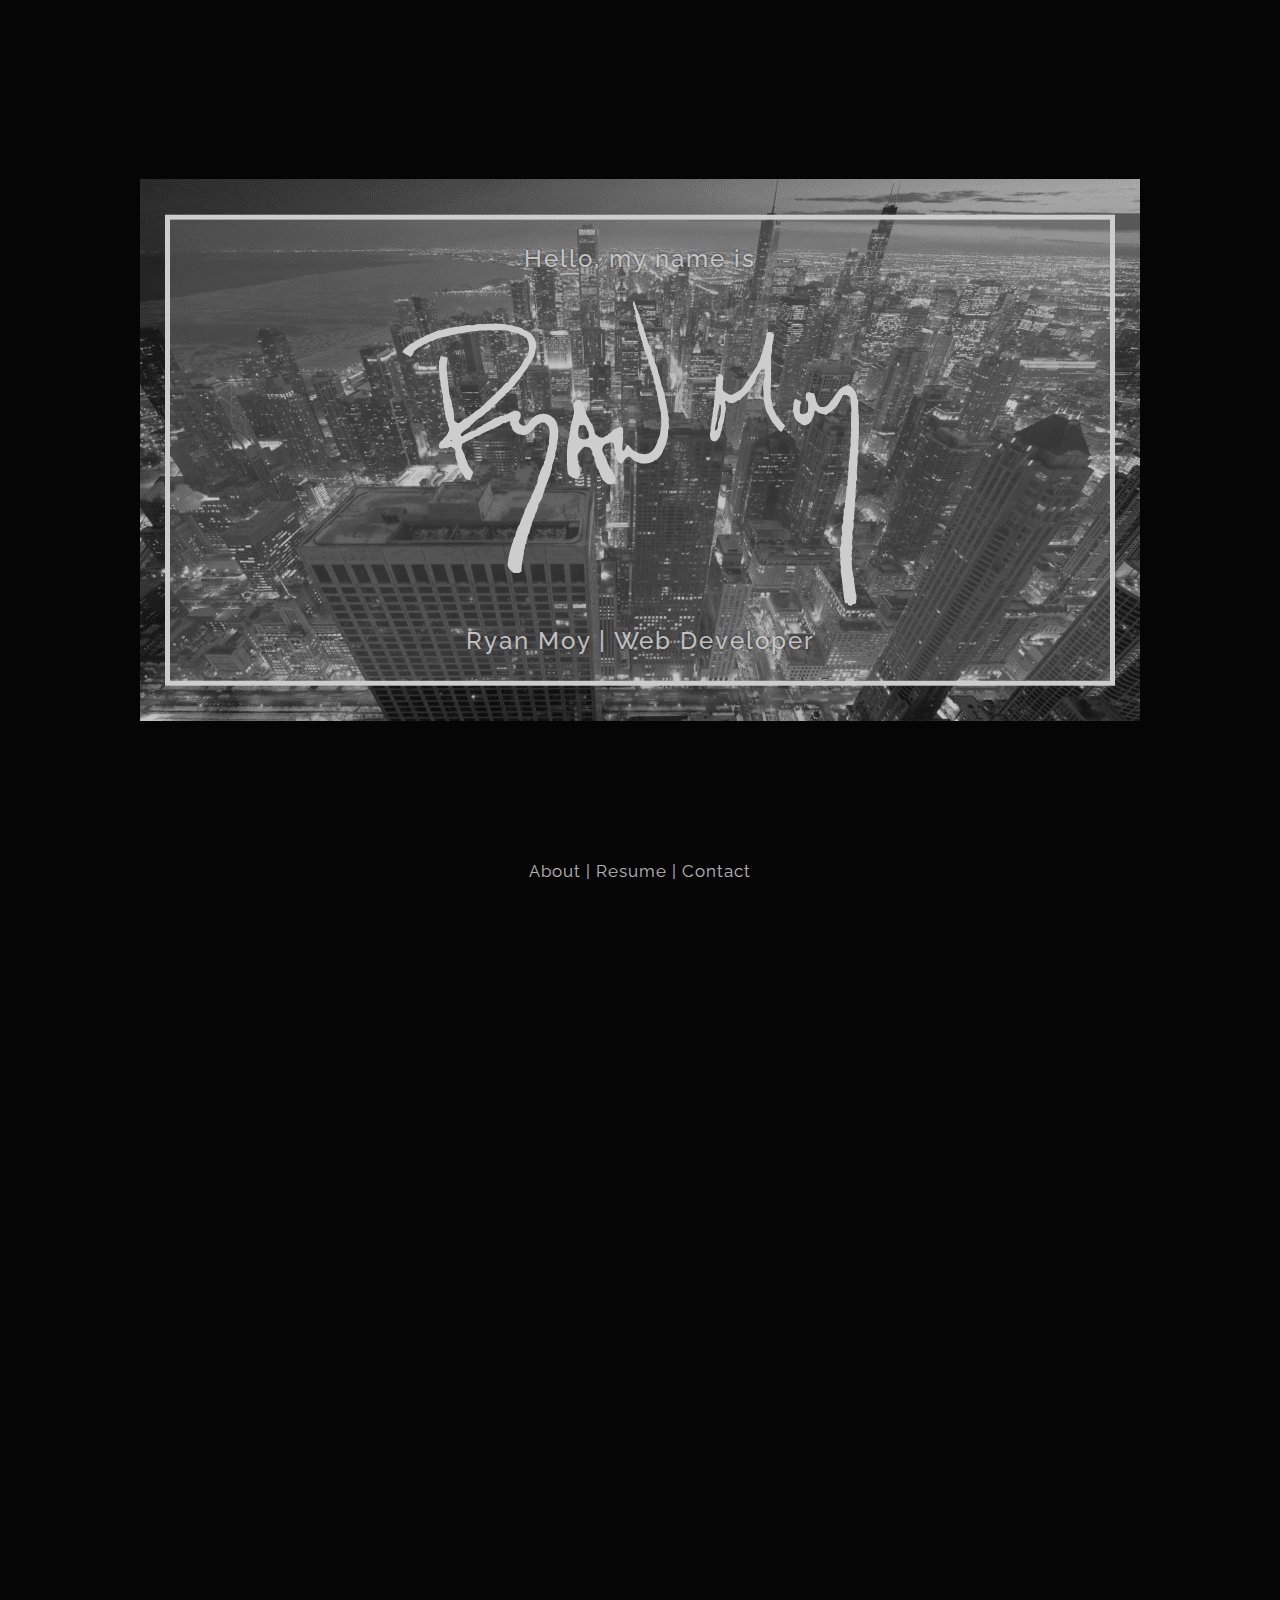
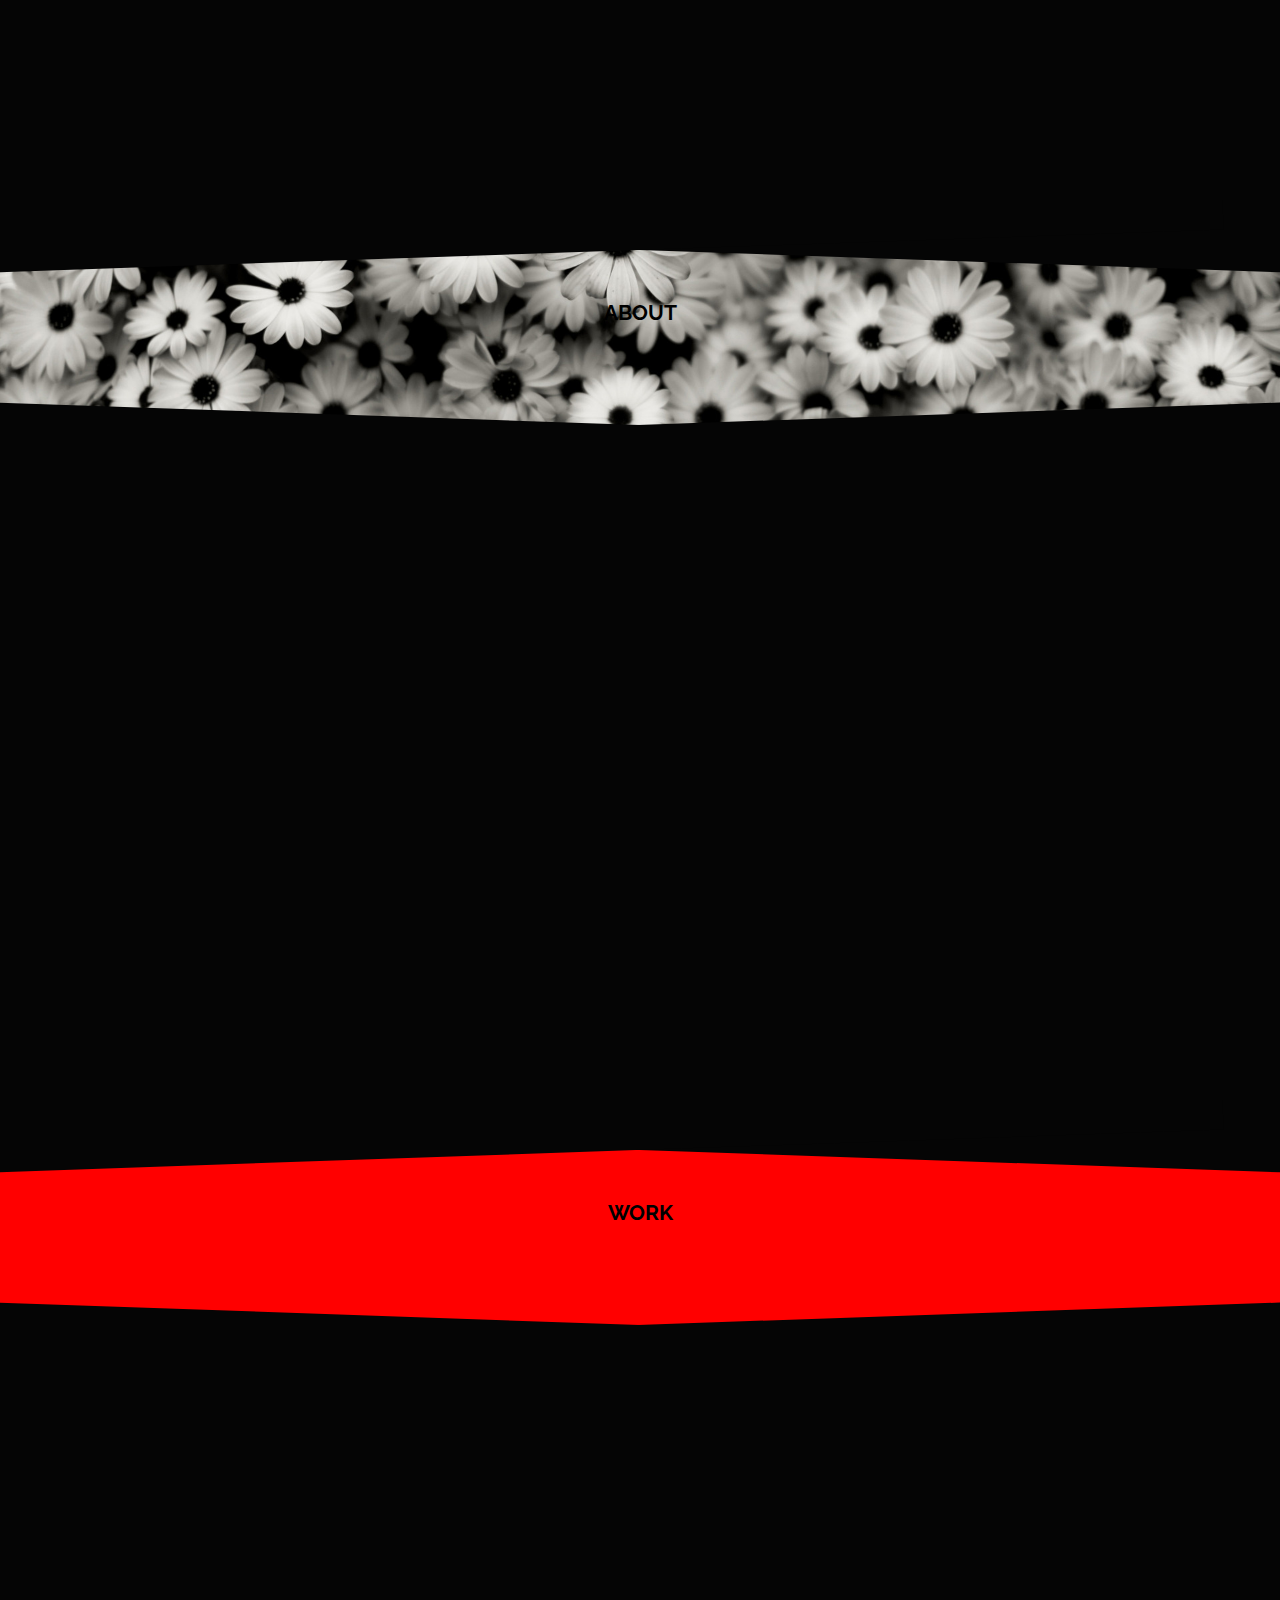
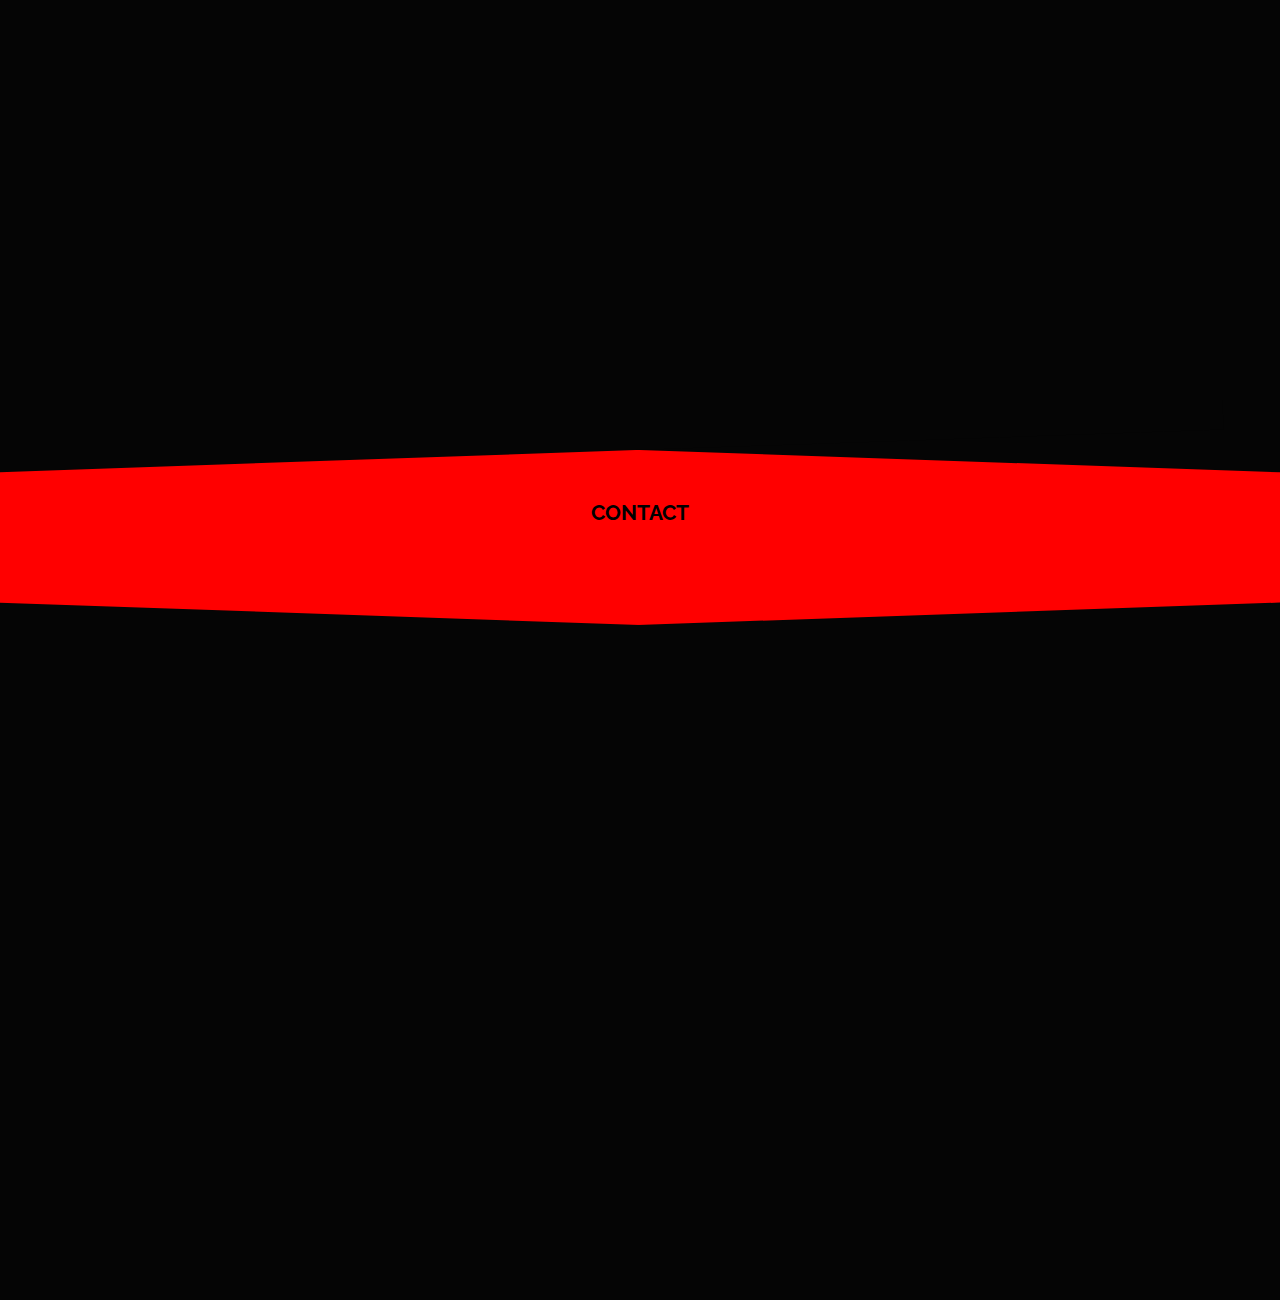
==== commit 1f92153e: "intro style 2" ====
--- a/Vanilla/index.html
+++ b/Vanilla/index.html
@@ -17,6 +17,7 @@
 	<main >
 		<div class="introShade2"></div>
 		<section id="intro" style = "background: #050505 url(../images/chicagobw.gif) center no-repeat; background-attachment: fixed;">
+			
 			<div class="introAnimationWrap">
 				<h3>Hello, my name is</h3>
 				<div class="introAnimation">
@@ -1155,13 +1156,12 @@
 					           C 236.00,479.00 343.00,983.00 388.00,999.00" />
 					</svg>		
 				</div>
-				
+				<h3 >Ryan Moy | Web Developer</h3>
 				<div class="introShade"></div>
 			</div>
-			<div class="introButtons">
-					<h3><span>Ryan Moy</span> | <span>Web Developer</span></h3>
-					<h3><span onclick = "alert('RESUME')">Resume</span> | <span onclick = "alert('CONTACT')">Contact</span></h3>
-				</div>
+		
+			<h3 class="introButtons"><span onclick = "alert('ABOUT')">About</span> | <span onclick = "alert('RESUME')">Resume</span> | <span onclick = "alert('CONTACT')">Contact</span></h3>
+
 		</section>
 		<section></section>
 
--- a/Vanilla/styles/style.css
+++ b/Vanilla/styles/style.css
@@ -20,11 +20,6 @@
 	background-color: #050505;
 	text-align: center;
 }
-
-#intro{
-	background: none;
-}
-
 section header{
 	background-color: red;
 }
@@ -34,19 +29,24 @@
 
 #intro{
 	color:white;
-	line-height: 3em;
+	position:relative;
+	height: 100%;
+	width:100%;
 }
 
 .introAnimationWrap{
-	margin:auto;
+
+	position: absolute;
+	top: 50%;
+	left: 50%;
+	transform: translate(-50%, -50%);
 	padding:25px;
 
-	position:relative;
-	top:25%;
-
-	height:50%;
 	min-height: 300px;
-	width:90%;
+	max-height: 500px;
+	width:75%;
+	min-width: 500px;
+	max-width: 950px;
 
 	text-align: center;
 	
@@ -56,41 +56,41 @@
 }
 
 .introAnimationWrap h3{
+	margin:0;
+	padding:0;
 	font-size: 24px;
 	font-weight: 500;
 	letter-spacing: 2px;
 	/*background-color: black;*/
-	/*opacity: .8;*/
-	width:300px;
-	margin:auto;
+	text-shadow: 0 0 3px #050505;
+	opacity: .9;
+
+	line-height: 1.2em;
+	
 }
 
 svg{
 	height:100%;
 	width:100%;
 	min-width: 400px;
-	max-height: 400px;
-}
-
-.introButtons{
-	width:100%;
-	position:relative;
-	top:30%;
+	max-height: 350px;
 }
 
 
-.introButtons h3{
+.introButtons {
 	width:100%;
-	position:relative;
-	top:30%;
-	font-size: 1.5em;
+	position: relative;
+	top:95%;
+	font-size: 1.2em;
 	font-weight: 400;
 	letter-spacing: 1px;
 
-	background-color: #050505;
+	/*background-color: #050505;*/
 	opacity: .7;
-	width:300px;
+
 	margin:auto;
+	line-height: 2em;
+	z-index: 10001;
 }
 
 .introShade{
@@ -100,10 +100,10 @@
 	height:100%;
 	width:100%;
 	
-	max-height: 400px;
+	/*max-height: 400px;*/
 
 	background-color: white;
-	opacity: .1;
+	opacity: .2;
 }
 
 
@@ -113,7 +113,9 @@
 	height:100%;
 	width:100%;
 	background-color: #050505;
-	opacity: .1;
+	/*background-color: green;*/
+	opacity: .2;
+	z-index: 1000;
 }
 
 /*DIAGONALS*/
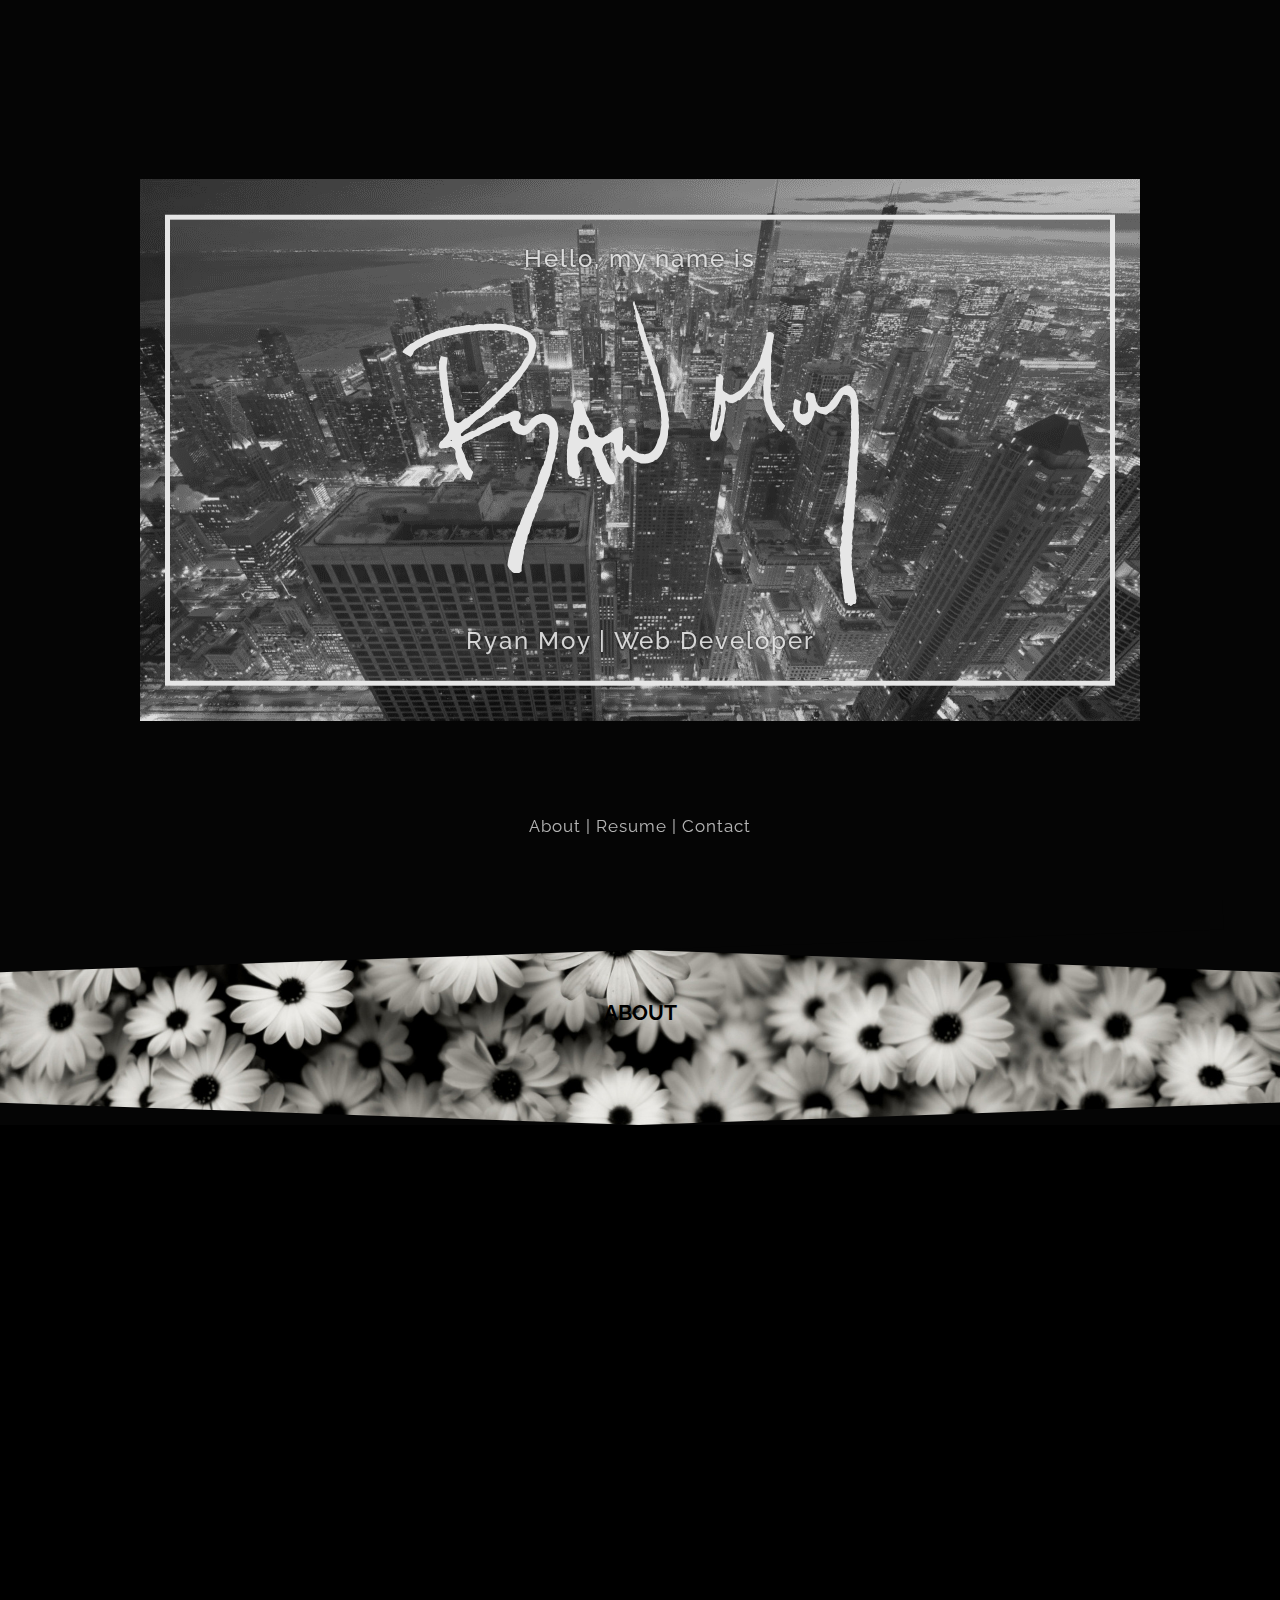
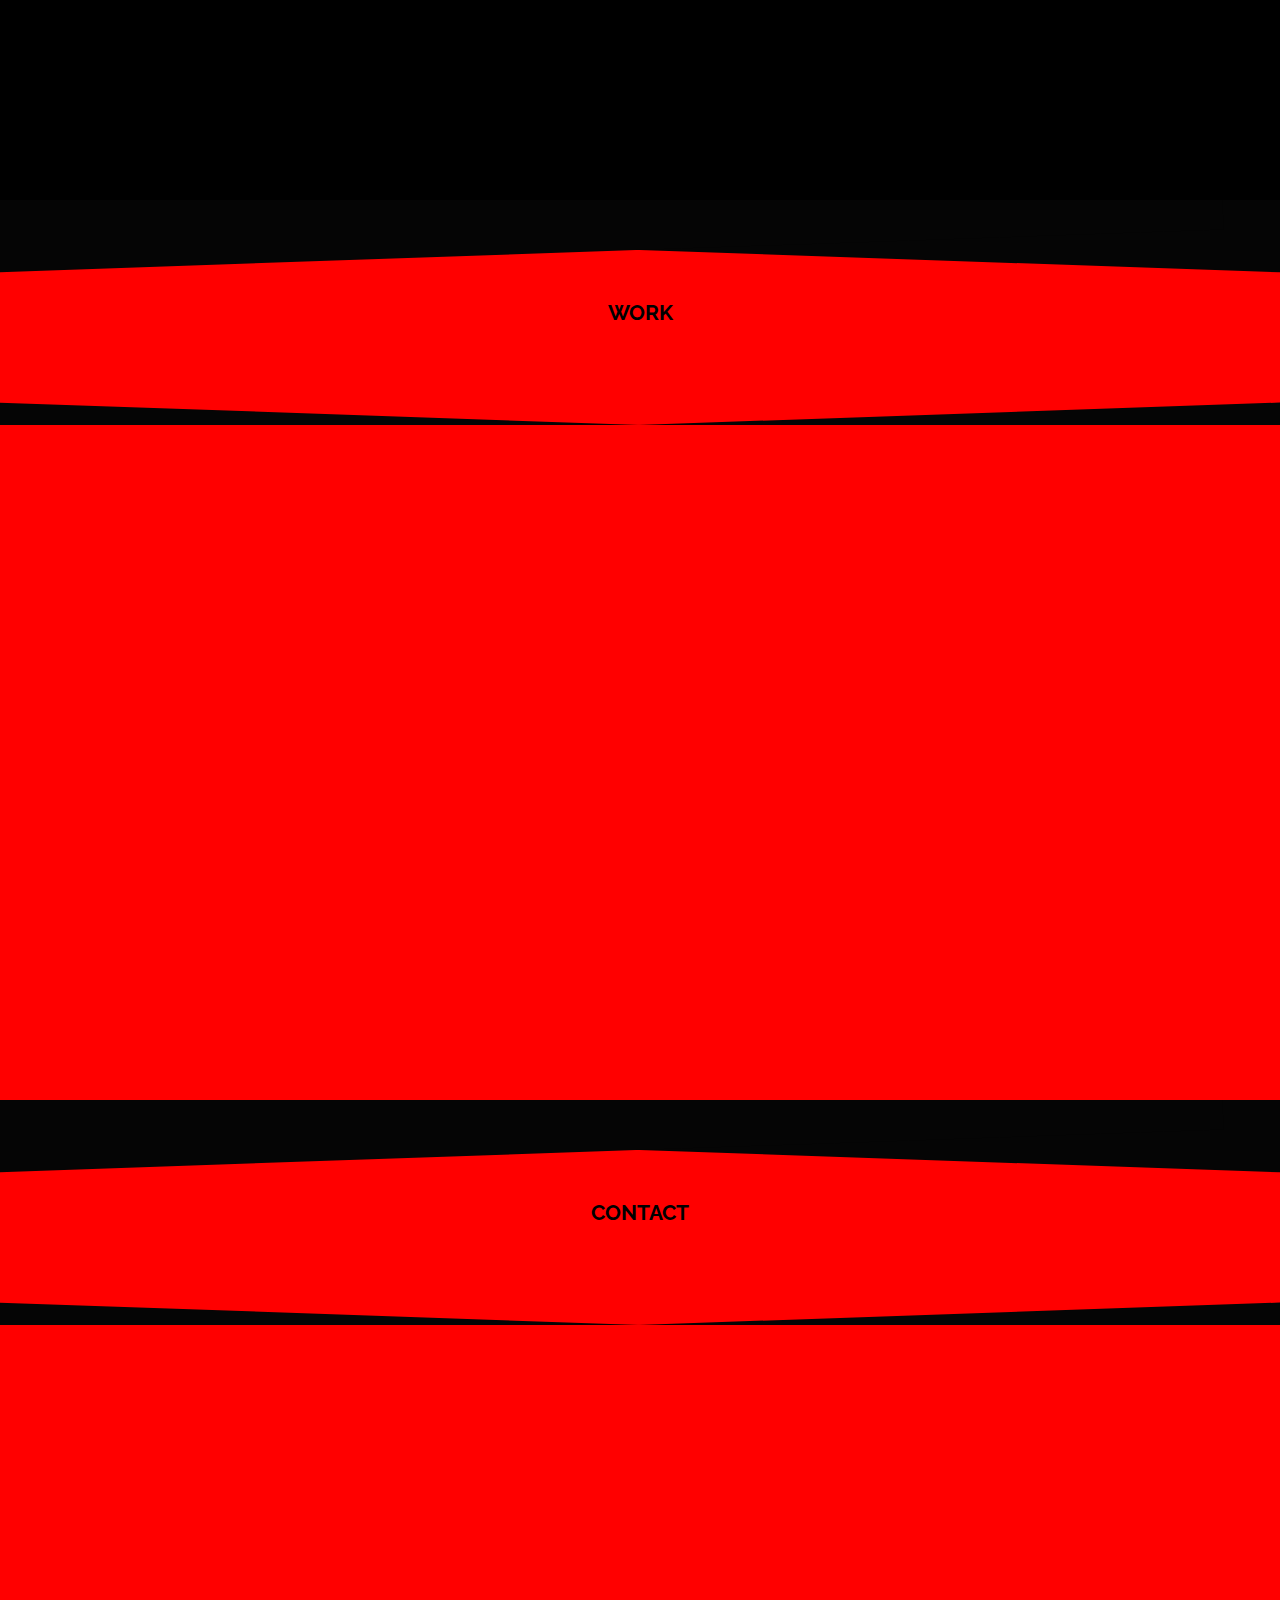
==== commit 5d5de56d: "set intro to fixed" ====
--- a/Vanilla/index.html
+++ b/Vanilla/index.html
@@ -16,7 +16,7 @@
 	</nav> -->
 	<main >
 		<div class="introShade2"></div>
-		<section id="intro" style = "background: #050505 url(../images/chicagobw.gif) center no-repeat; background-attachment: fixed;">
+		<div id="intro" style = "background: #050505 url(../images/chicagobw.gif) center no-repeat; background-attachment: fixed;">
 			
 			<div class="introAnimationWrap">
 				<h3>Hello, my name is</h3>
@@ -1162,8 +1162,8 @@
 		
 			<h3 class="introButtons"><span onclick = "alert('ABOUT')">About</span> | <span onclick = "alert('RESUME')">Resume</span> | <span onclick = "alert('CONTACT')">Contact</span></h3>
 
-		</section>
-		<section></section>
+		</div>
+		<!-- <section></section> -->
 
 
 		<section id="about">
--- a/Vanilla/styles/style.css
+++ b/Vanilla/styles/style.css
@@ -8,9 +8,10 @@
 html,body, main{
 	font-family: Raleway, sans-serif;
 	font-size: 14px;
-
+	
 	height:100%;
 	width:100%;
+	background-color: #050505;
 }
 
 section{
@@ -18,7 +19,9 @@
 	/*min-height: 700px;*/
 	min-width:500px;
 	background-color: #050505;
+	background-color: red;
 	text-align: center;
+	transform: translate(0,0);
 }
 section header{
 	background-color: red;
@@ -29,14 +32,15 @@
 
 #intro{
 	color:white;
-	position:relative;
+	/*position:fixed;*/
 	height: 100%;
 	width:100%;
+
 }
 
 .introAnimationWrap{
-
-	position: absolute;
+	position:fixed;
+	/*position: absolute;*/
 	top: 50%;
 	left: 50%;
 	transform: translate(-50%, -50%);
@@ -51,7 +55,8 @@
 	text-align: center;
 	
 	border: 5px solid white;
-	/*background-color: green;*/
+
+
 
 }
 
@@ -78,9 +83,12 @@
 
 
 .introButtons {
-	width:100%;
-	position: relative;
-	top:95%;
+	/*width:100%;*/
+	position: absolute;
+	top:90%;
+	left: 50%;
+	transform: translate(-50%, 0);
+
 	font-size: 1.2em;
 	font-weight: 400;
 	letter-spacing: 1px;
@@ -88,7 +96,7 @@
 	/*background-color: #050505;*/
 	opacity: .7;
 
-	margin:auto;
+	/*margin:auto;*/
 	line-height: 2em;
 	z-index: 10001;
 }
@@ -103,7 +111,7 @@
 	/*max-height: 400px;*/
 
 	background-color: white;
-	opacity: .2;
+	opacity: .1;
 }
 
 
@@ -114,9 +122,20 @@
 	width:100%;
 	background-color: #050505;
 	/*background-color: green;*/
-	opacity: .2;
+	opacity: .1;
 	z-index: 1000;
 }
+
+/*ABOUT*/
+
+#about{
+	background-color: black;
+	height:100%;
+}
+
+
+
+
 
 /*DIAGONALS*/
 
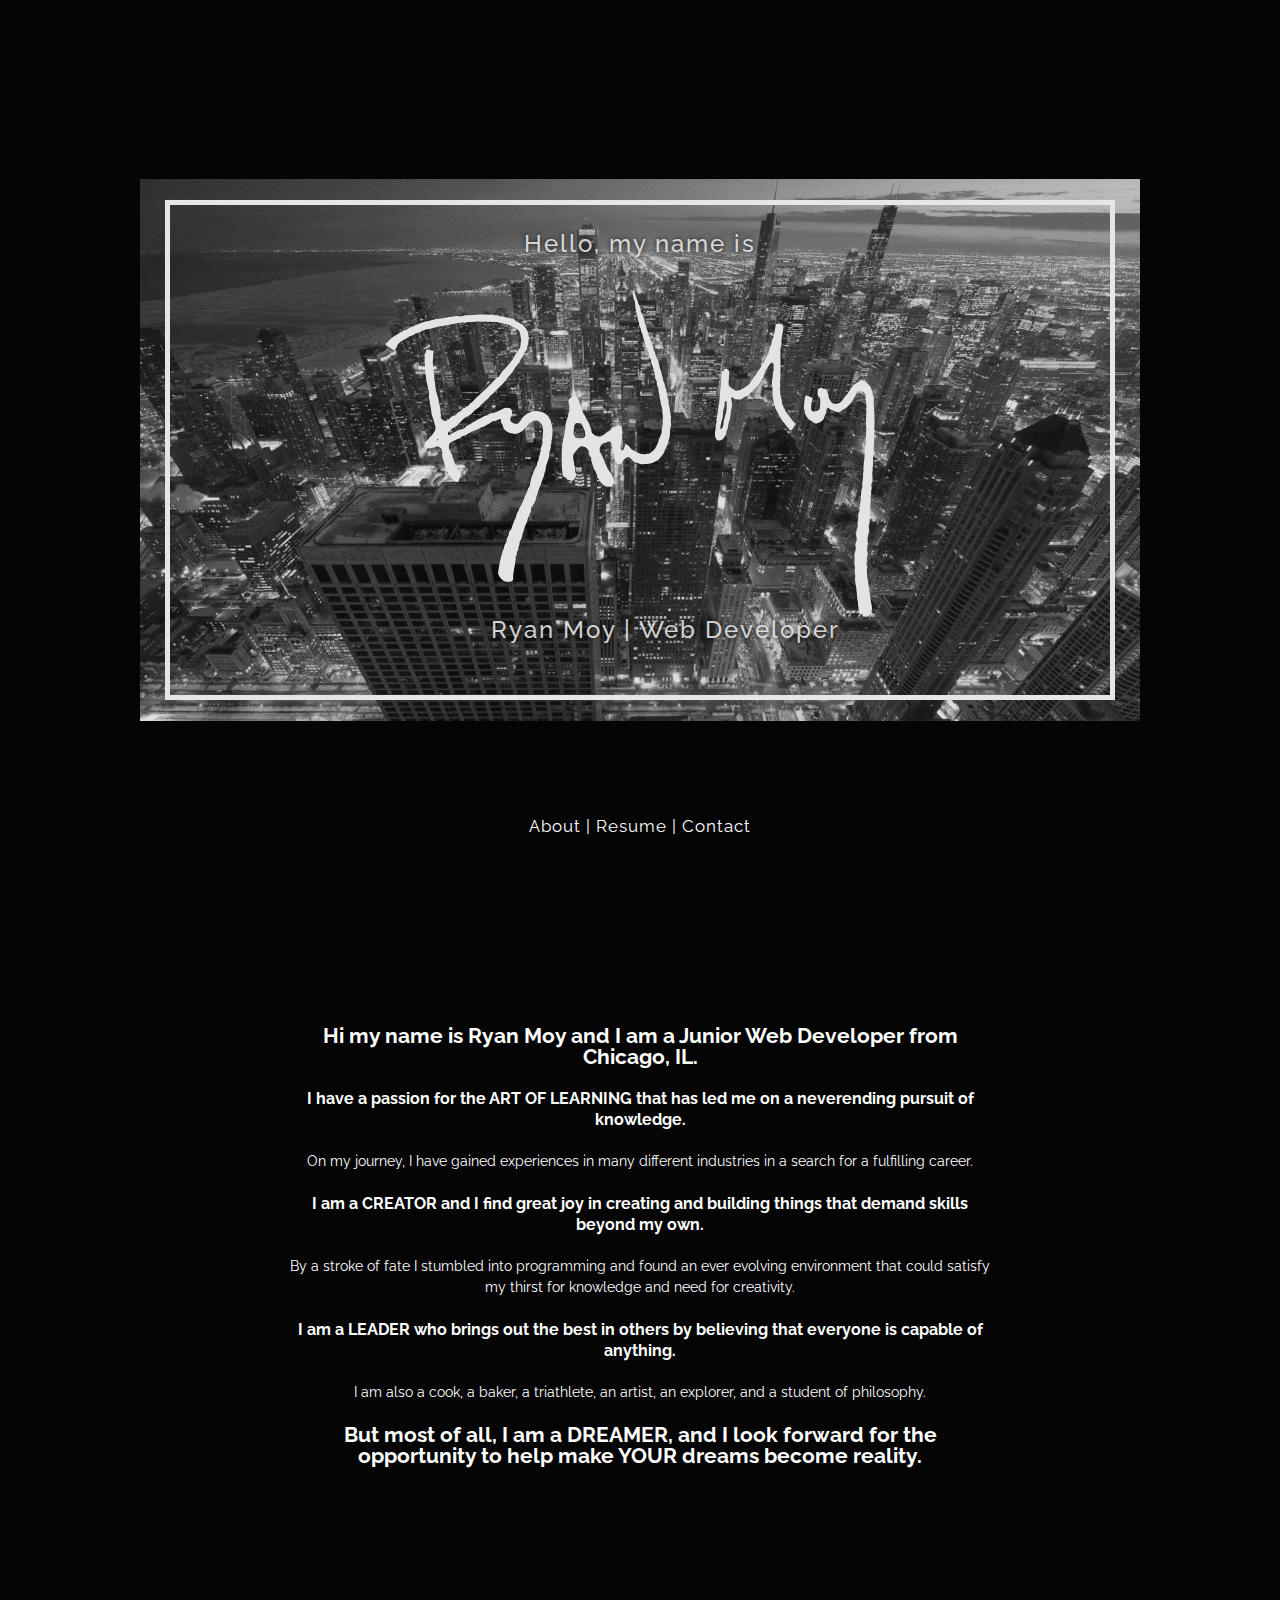
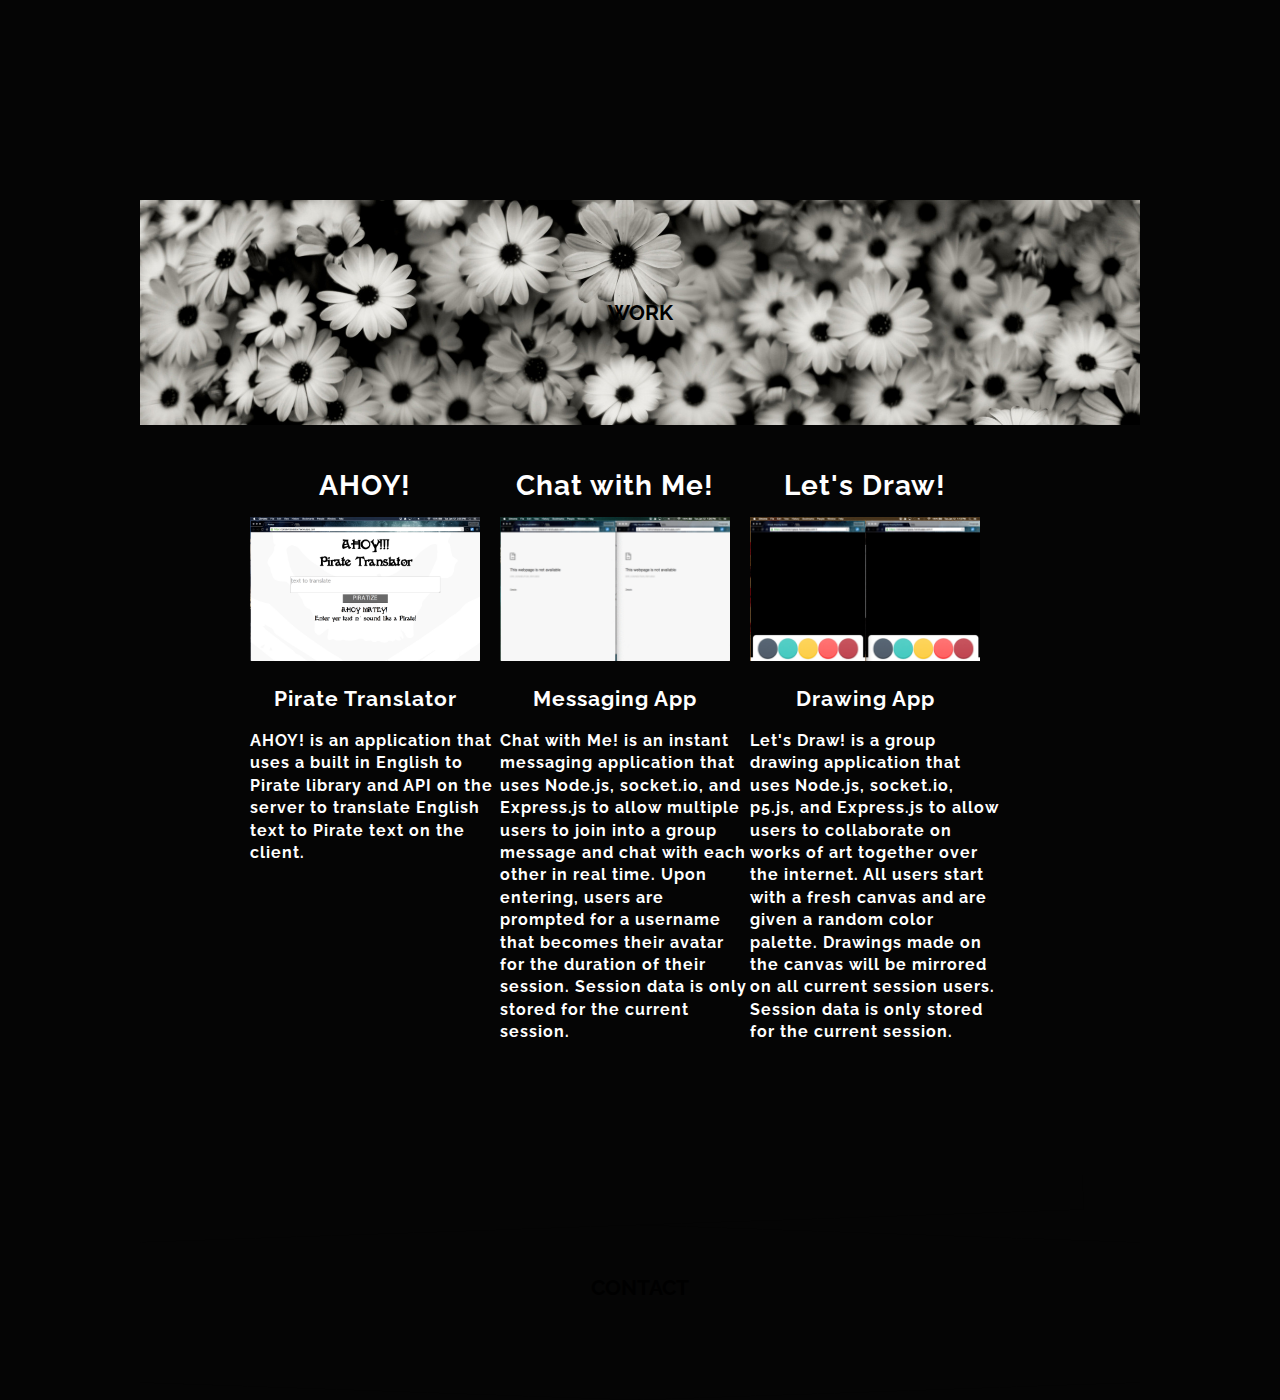
==== commit 8f9e1b0f: "content from old portfolio added" ====
--- a/Vanilla/index.html
+++ b/Vanilla/index.html
@@ -15,17 +15,17 @@
 		
 	</nav> -->
 	<main >
-		<div class="introShade2"></div>
+		<div class="shade introShade2"></div>
+		<!-- <div class="frame">
+			<div class="shade introShade"></div>
+		</div> -->
 		<div id="intro" style = "background: #050505 url(../images/chicagobw.gif) center no-repeat; background-attachment: fixed;">
-			
-			<div class="introAnimationWrap">
-				<h3>Hello, my name is</h3>
-				<div class="introAnimation">
+			<div class="introAnimation">
 					<svg xmlns="http://www.w3.org/2000/svg" width="400" height="200" viewBox="0 0 2428 1712" style="z-index:100">
 	   
 				     <clipPath id="clipped">
 					     <path id="Selection"
-					        fill="black" stroke="black" stroke-width="1"
+					        fill="none" stroke="none" stroke-width="1"
 					        d="M 883.13,998.55
 					           C 879.32,996.36 879.84,993.29 876.73,990.70
 					             873.21,987.78 863.42,987.52 860.53,975.00
@@ -1103,11 +1103,11 @@
 					        </clipPath>
 
 					  <path id="Y tail" class="mask"
-					        fill="none" stroke="white" stroke-width="4"
+					        fill="none" stroke="none" stroke-width="4"
 					        d="M 2266.00,824.00
 					           C 2260.00,918.00 2184.00,1476.00 2260.00,1636.00" />
 					  <path id="O + Y" class="mask"
-					        fill="none" stroke="white" stroke-width="4"
+					        fill="none" stroke="none" stroke-width="4"
 					        d="M 1990.00,620.00
 					           C 1990.00,620.00 1946.00,720.00 2022.00,710.00
 					             2064.00,694.00 2044.00,634.00 2046.00,598.00
@@ -1115,14 +1115,14 @@
 					             2238.00,546.00 2202.00,562.00 2240.00,560.00
 					             2286.00,602.00 2264.00,830.00 2264.00,830.00" />
 					  <path id="M" class="mask"
-					        fill="none" stroke="white" stroke-width="4"
+					        fill="none" stroke="none" stroke-width="4"
 					        d="M 1598.00,468.00
 					           C 1618.00,468.00 1556.00,816.00 1538.00,858.00
 					             1620.00,764.00 1628.00,746.00 1642.00,598.00
 					             1680.00,628.00 1772.00,570.00 1854.00,286.00
 					             1858.00,434.00 1796.00,680.00 1916.00,758.00" />
 					  <path id="A horiz+ N" class="mask"
-					        fill="none" stroke="white" stroke-width="4"
+					        fill="none" stroke="none" stroke-width="4"
 					        d="M 869.00,847.00
 					           C 865.00,827.00 1072.00,853.00 1126.00,750.00
 					             1108.00,874.00 1090.00,914.00 1108.00,942.00
@@ -1130,19 +1130,19 @@
 					             1205.00,900.00 1199.00,907.00 1238.00,906.00
 					             1437.00,856.00 1279.00,414.00 1166.00,137.00" />
 					  <path id="A right vert" class="mask"
-					        fill="none" stroke="white" stroke-width="4"
+					        fill="none" stroke="none" stroke-width="4"
 					        d="M 885.00,585.00
 					           C 937.00,601.00 1030.00,1006.00 1102.00,1045.00" />
 					  <path id="A left vert" class="mask"
-					        fill="none" stroke="white" stroke-width="4"
+					        fill="none" stroke="none" stroke-width="4"
 					        d="M 930.00,568.00
 					           C 940.00,590.00 842.00,900.00 904.00,1014.00" />
 					  <path id="Y end" class="mask"
-					        fill="none" stroke="white" stroke-width="4"
+					        fill="none" stroke="none" stroke-width="4"
 					        d="M 705.00,1096.00
 					           C 705.00,1096.00 561.00,1438.00 610.00,1482.00" />
 					  <path id="R body" class="mask"
-					        fill="none" stroke="white" stroke-width="4"
+					        fill="none" stroke="none" stroke-width="4"
 					        d="M 72.00,396.00
 					           C 155.00,257.00 653.00,200.00 689.00,344.00
 					             704.00,506.00 239.00,816.00 239.00,841.00
@@ -1151,34 +1151,51 @@
 					             672.00,768.00 714.00,692.00 750.00,705.00
 					             838.00,728.00 759.00,978.00 705.00,1099.00" />
 					  <path id="R vertical" class="mask"
-					        fill="none" stroke="white" stroke-width="4"
+					        fill="none" stroke="none" stroke-width="4"
 					        d="M 253.00,406.00
 					           C 236.00,479.00 343.00,983.00 388.00,999.00" />
 					</svg>		
 				</div>
+			<div class="introAnimationWrap" >
+				<h3>Hello, my name is</h3>
+				
 				<h3 >Ryan Moy | Web Developer</h3>
-				<div class="introShade"></div>
 			</div>
 		
-			<h3 class="introButtons"><span onclick = "alert('ABOUT')">About</span> | <span onclick = "alert('RESUME')">Resume</span> | <span onclick = "alert('CONTACT')">Contact</span></h3>
+			<h3 class="introButtons"><span onclick = "alert('ABOUT')">About</span> | <span onclick = "drawMask()">Resume</span> | <span onclick = "reverseMask()">Contact</span></h3>
 
 		</div>
-		<!-- <section></section> -->
 
 
 		<section id="about">
-			<header style = "background: #050505 url(../images/flowers.jpg) center no-repeat ; background-size: cover">
+			<header>
+			
 				<div class="diagonals diagTop">
-		      		<div class="diagonal"></div>
-		      		<div class="diagonalR"></div>
+		      		<!-- <div class="diagonal"></div>
+		      		<div class="diagonalR"></div -->>
 		      	</div>
-				<h2 class="sectionTitle">ABOUT</h2>
+				<!-- <h2 class="sectionTitle">ABOUT</h2>
 				<div class="diagonals">
 		      		<div class="diagonal"></div>
 		      		<div class="diagonalR"></div>
-		      	</div>
+		      	</div> -->
 	      	</header>
 	      	<article>
+	      		<p><h2>Hi my name is Ryan Moy and I am a Junior Web Developer from Chicago, IL.</h2></p> 
+				<br>
+				<p><h3>I have a passion for the ART OF LEARNING that has led me on a neverending pursuit of knowledge.</h3></p>
+				<br>
+				<p>On my journey, I have gained experiences in many different industries in a search for a fulfilling career.</p>
+				<br>
+				<p><h3>I am a CREATOR and I find great joy in creating and building things that demand skills beyond my own.</h3></p>
+				<br>
+				<p>By a stroke of fate I stumbled into programming and found an ever evolving environment that could satisfy my thirst for knowledge and need for creativity.</p>
+				<br>
+				<p><h3>I am a LEADER who brings out the best in others by believing that everyone is capable of anything.</h3></p>
+				<br>
+				<p>I am also a cook, a baker, a triathlete, an artist, an explorer, and a student of philosophy.</p> 
+				<br>
+				<p><h2>But most of all, I am a DREAMER, and I look forward for the opportunity to help make YOUR dreams become reality.</h2></p>
 	      		
 	      	</article>
 			
@@ -1186,18 +1203,47 @@
 
 
 		<section id="work">
-			<header>
+			<header style = "background: #050505 url(../images/flowers.jpg) center no-repeat ; background-size: cover">
 				<div class="diagonals diagTop">
-		      		<div class="diagonal"></div>
-		      		<div class="diagonalR"></div>
+		      	<!-- 	<div class="diagonal"></div>
+		      		<div class="diagonalR"></div> -->
 		      	</div>
 				<h2 class="sectionTitle">WORK</h2>
 				<div class="diagonals">
-		      		<div class="diagonal"></div>
-		      		<div class="diagonalR"></div>
+		      		<!-- <div class="diagonal"></div>
+		      		<div class="diagonalR"></div> -->
 		      	</div>
 	      	</header>
 	      	<article>
+	      		<div class="content" id="appTable">
+			<div class="workcol">
+				<div class="workcolcontent">
+					<h1>AHOY!</h1>
+					<img src="../images/pirateApp.png">
+					<h2>Pirate Translator</h2>
+					<h3 class="desc" >AHOY! is an application that uses a built in English to Pirate library and API on the server to translate English text to Pirate text on the client.</h3>
+				</div>
+				<div class="workcolmask" onclick="window.open('https://pirate-translator.herokuapp.com')"><h1>Click to open application</h1></div>
+			</div><!--
+				--><div class="workcol" >
+					<div class="workcolcontent">
+						<h1>Chat with Me!</h1>
+						<img src="../images/chatapp.gif">
+						<h2>Messaging App</h2>
+						<h3 class="desc">Chat with Me! is an instant messaging application that uses Node.js, socket.io, and Express.js to allow multiple users to join into a group message and chat with each other in real time. Upon entering, users are prompted for a username that becomes their avatar for the duration of their session. Session data is only stored for the current session.</h3>
+					</div>
+					<div class="workcolmask" onclick="window.open('https://rdmchatapp.herokuapp.com')")><h1>Click to open application</h1></div>
+				</div><!--
+				--><div class="workcol">
+					<div class="workcolcontent">
+						<h1>Let's Draw!</h1>
+						<img src="../images/drawApp.gif">
+						<h2>Drawing App</h2>
+						<h3 class="desc">Let's Draw! is a group drawing application that uses Node.js, socket.io, p5.js, and Express.js to allow users to collaborate on works of art together over the internet. All users start with a fresh canvas and are given a random color palette. Drawings made on the canvas will be mirrored on all current session users. Session data is only stored for the current session.</h3>
+					</div>
+					<div class="workcolmask" onclick="window.open('https://rdmdrawingapp.herokuapp.com/')"><h1>Click to open application</h1></div>
+				</div>
+			</div>
 	      		
 	      	</article>
 			
--- a/Vanilla/styles/style.css
+++ b/Vanilla/styles/style.css
@@ -15,37 +15,46 @@
 }
 
 section{
-	height:100%;
+	/*height:100%;*/
 	/*min-height: 700px;*/
 	min-width:500px;
 	background-color: #050505;
-	background-color: red;
-	text-align: center;
-	transform: translate(0,0);
+	/*background-color: black;*/
+	text-align: center;
+	/*transform: translate(0,0);*/
+
+	max-width: 1000px;
+	margin:auto;
 }
 section header{
-	background-color: red;
+	background-color: #050505;
+}
+
+article{
+	max-width: 950px;
+	/*background-color: black;*/
 }
 
 
 /*INTRO*/
 
 #intro{
-	color:white;
+	color:#fdfbfb;
 	/*position:fixed;*/
 	height: 100%;
 	width:100%;
 
 }
 
-.introAnimationWrap{
+.frame{
 	position:fixed;
 	/*position: absolute;*/
 	top: 50%;
 	left: 50%;
 	transform: translate(-50%, -50%);
-	padding:25px;
-
+	/*padding:25px;*/
+	
+	height:100%;
 	min-height: 300px;
 	max-height: 500px;
 	width:75%;
@@ -57,6 +66,27 @@
 	border: 5px solid white;
 
 
+}
+
+.introAnimationWrap{
+	/*position:fixed;*/
+	position: relative;
+	top: 50%;
+	left: 50%;
+	transform: translate(-50%, -50%);
+	/*padding:25px;*/
+	height:100%;
+	min-height: 300px;
+	max-height: 500px;
+	width:75%;
+	min-width: 500px;
+	max-width: 950px;
+
+	text-align: center;
+	
+	padding:25px;
+
+	border: 5px solid white;
 
 }
 
@@ -67,73 +97,124 @@
 	font-weight: 500;
 	letter-spacing: 2px;
 	/*background-color: black;*/
-	text-shadow: 0 0 3px #050505;
+	text-shadow: 0 0 5px #050505;
 	opacity: .9;
 
 	line-height: 1.2em;
 	
 }
 
+.introAnimationWrap h3:last-child{
+	position:absolute;
+	bottom:50px;
+/*	color: green;
+*/	margin:auto;
+	width:100%;
+}
+
+.introAnimation{
+	position:absolute;
+	/*top:0;*/
+	top: 50%;
+	left: 50%;
+	transform: translate(-50%, -50%);
+
+	width:75%;
+	
+	max-width: 750px;
+	/*margin:50px;*/
+}
+
+.introAnimation.top{
+	position:fixed;
+	top:300px;
+	margin:auto;
+	/*left: 50%;*/
+	transform: translate();
+
+	max-width: 200px;
+}
+
+
+
 svg{
 	height:100%;
 	width:100%;
-	min-width: 400px;
-	max-height: 350px;
+	min-width: 300px;
+	/*max-height: 350px;*/
 }
 
 
 .introButtons {
 	/*width:100%;*/
-	position: absolute;
+	position: fixed;
 	top:90%;
-	left: 50%;
-	transform: translate(-50%, 0);
+	margin:auto;
 
 	font-size: 1.2em;
 	font-weight: 400;
 	letter-spacing: 1px;
 
-	/*background-color: #050505;*/
-	opacity: .7;
-
-	/*margin:auto;*/
+	height:15%;
+	width:100%;
 	line-height: 2em;
 	z-index: 10001;
-}
-
-.introShade{
+	background-color: #050505;
+	text-align: center;
+}
+.introButtons span{
+	margin:auto;
+}
+
+
+/*ABOUT*/
+
+#about{
+	height:100%;
+	width:100%;
+}
+
+#about article{
+	color:white;
+	background-color: #050505;
+	height:100%;
+	line-height: 1.5em;
+	padding:25px;
+	width:75%;
+	margin:auto;
+	/*position:absolute;*/
+	/*top:0;*/
+	/*top: 50%;
+	left: 50%;
+	transform: translate(-50%, -50%);*/
+
+	/*opacity: .5;*/
+}
+
+
+/*SHADES*/
+
+.shade{
 	position: absolute;
 	top: 0;
 	left:0;
 	height:100%;
 	width:100%;
-	
-	/*max-height: 400px;*/
-
-	background-color: white;
-	opacity: .1;
+}
+
+.introShade{
+	background-color: #2d2d2d;
+	opacity: .3;
 }
 
 
 .introShade2{
-	position: absolute;
-	top: 0;
-	height:100%;
-	width:100%;
 	background-color: #050505;
 	/*background-color: green;*/
 	opacity: .1;
 	z-index: 1000;
 }
 
-/*ABOUT*/
-
-#about{
-	background-color: black;
-	height:100%;
-}
-
-
 
 
 
@@ -163,4 +244,81 @@
 
 .diagTop .diagonalR{
 	transform: rotate(-2deg) translate(-50px, -250px);
-}+}
+
+#appTable{
+	width: 100%;
+	text-align: center;
+	font-size: 1em;
+	color: white;
+	line-height: 1.6em;
+	letter-spacing: 1px;
+	margin: auto;
+}
+.workcol{
+	min-width: 250px;
+	width:25%;
+	margin: auto;
+	padding:10px;
+	height:750px;
+	display: inline-block;
+	vertical-align: top;
+	/*text-align: center*/
+
+
+}
+
+.workcolcontent{
+	top:0;
+	width:100%;
+	height:100%;
+
+	text-align: center;
+	-webkit-transition: all .2s ease;
+     -moz-transition: all .2s ease;
+       -o-transition: all .2s ease;
+      -ms-transition: all .2s ease;
+          transition: all .2s ease;
+}
+
+.workcolmask{
+	margin: auto;
+	padding:10px;
+	
+	opacity: 0;
+	transition:opacity .2s linear;
+	height:100%;
+	width:25%;
+	top:0;
+	position:absolute;
+	text-align: center;
+	margin-top:100px;
+	text-shadow: 0 0 1px #000000;
+
+}
+
+.workcol:hover{
+	outline:1px solid #888888;
+}
+
+.workcol:hover .workcolmask{
+	opacity: 1;
+}
+.workcol:hover img{
+	-webkit-filter: blur(2px);
+	opacity : .5;
+
+}
+
+.workcol *{
+	padding-top:20px;
+}
+.desc{
+	text-align: left;
+	width:250px;
+	margin:auto;
+}
+
+.workcol img{
+	width:100%;
+}
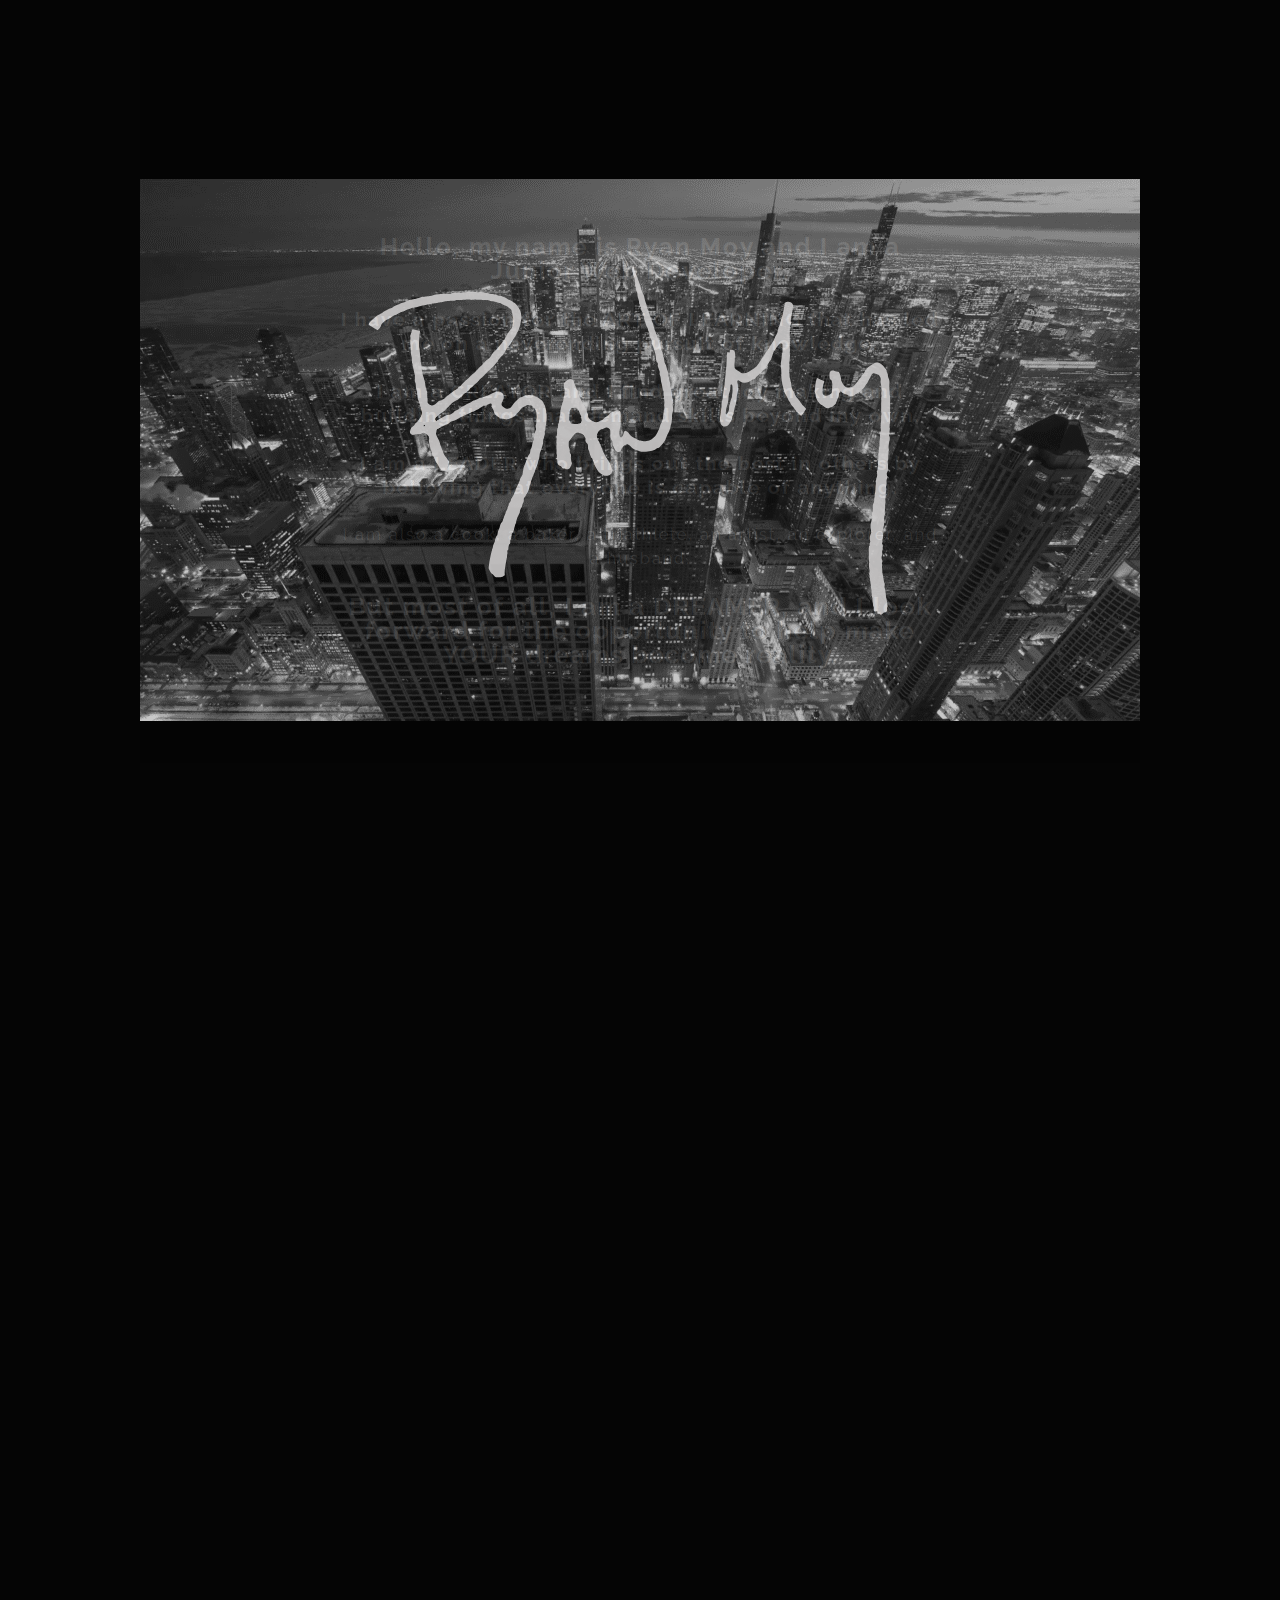
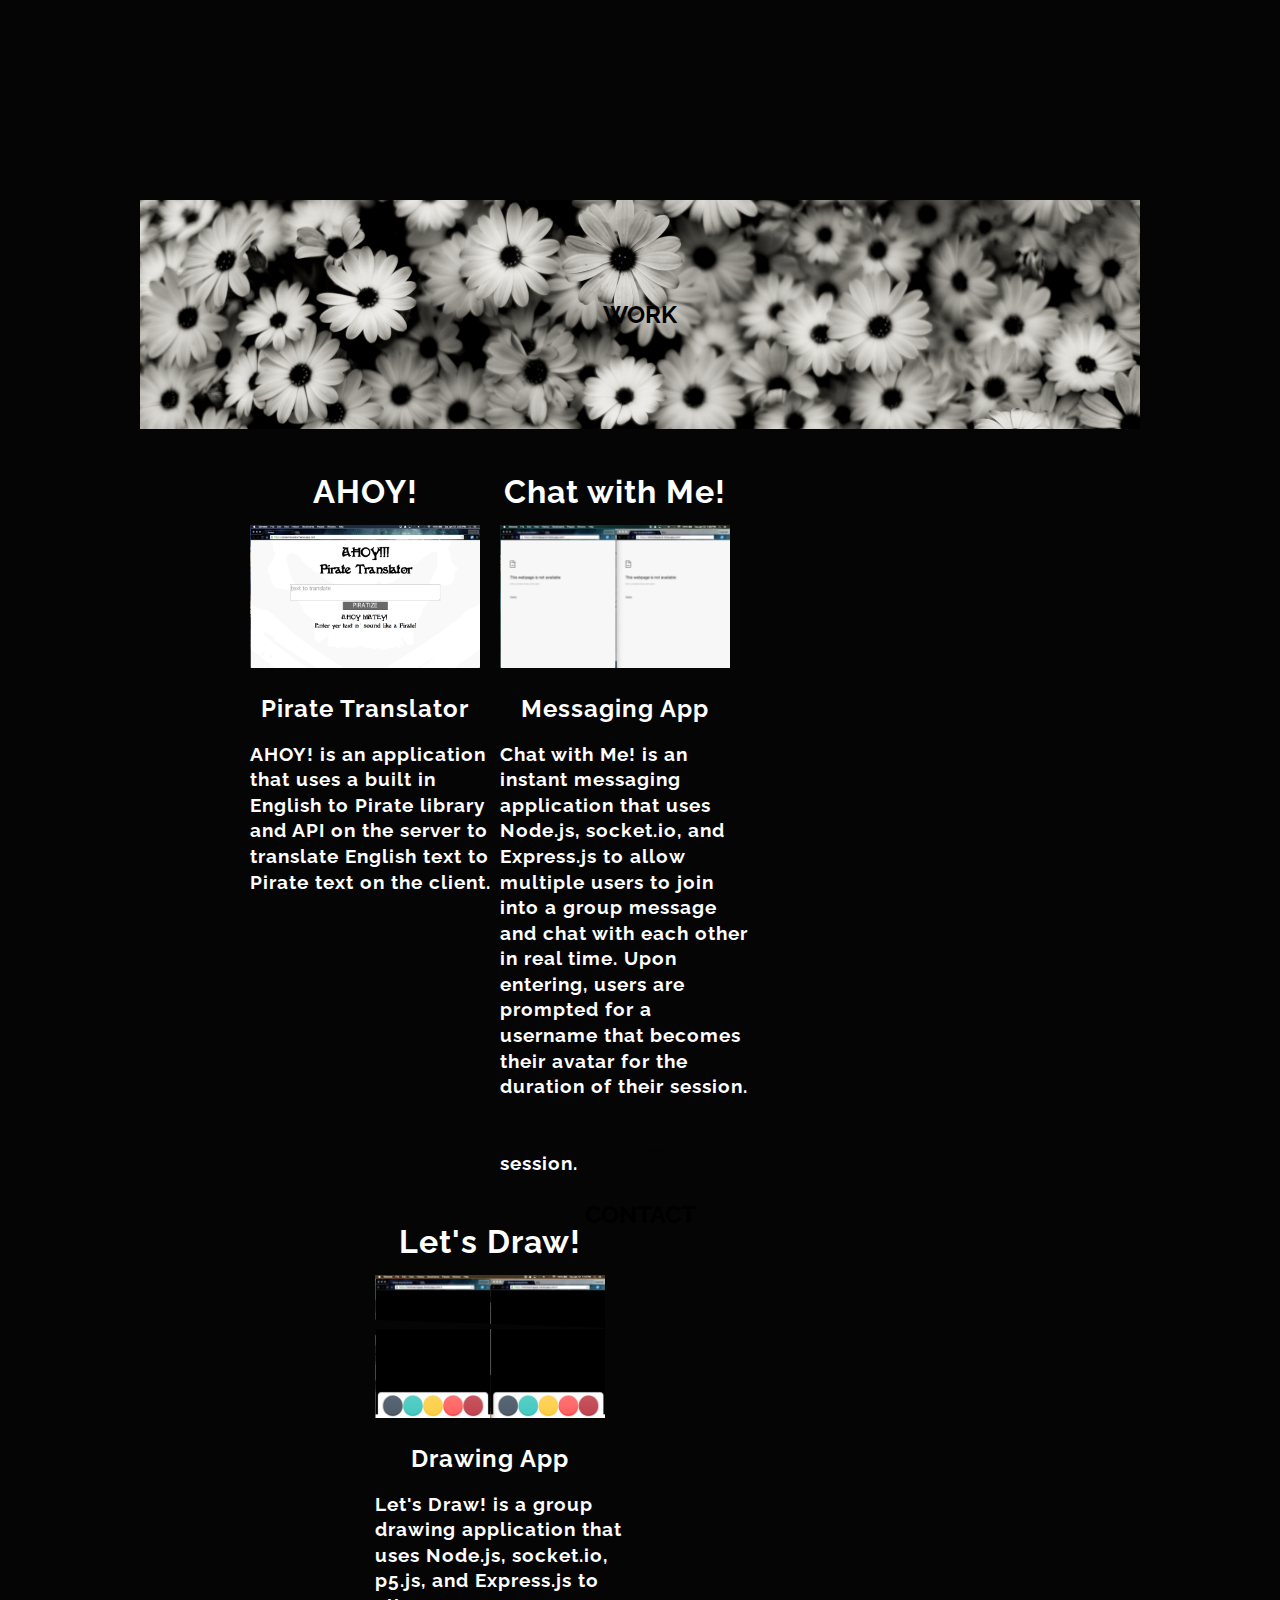
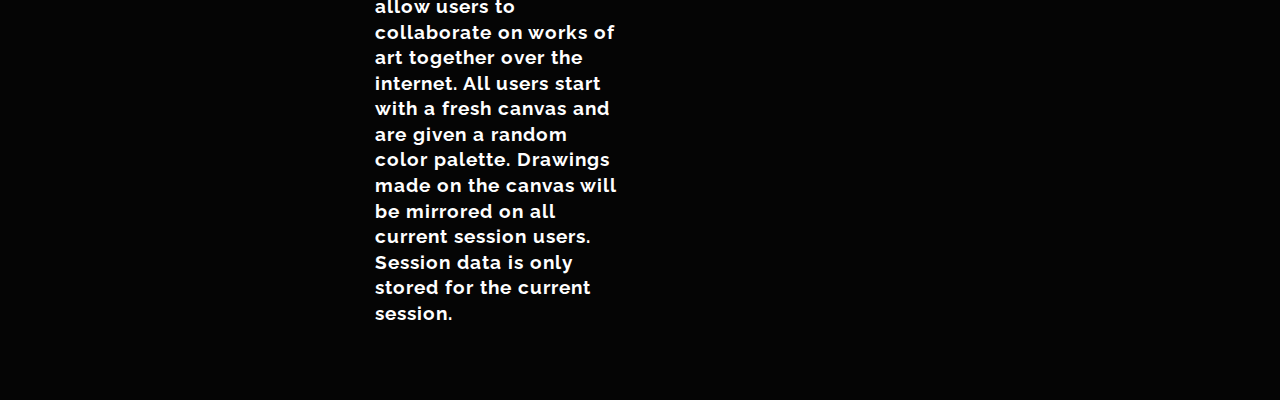
==== commit 1825e8a3: "CSS positioning refactored" ====
--- a/Vanilla/index.html
+++ b/Vanilla/index.html
@@ -16,11 +16,11 @@
 	</nav> -->
 	<main >
 		<div class="shade introShade2"></div>
-		<!-- <div class="frame">
+		<div class="frame introItem1">
 			<div class="shade introShade"></div>
-		</div> -->
+		</div>
 		<div id="intro" style = "background: #050505 url(../images/chicagobw.gif) center no-repeat; background-attachment: fixed;">
-			<div class="introAnimation">
+			<div class="introAnimation framed">
 					<svg xmlns="http://www.w3.org/2000/svg" width="400" height="200" viewBox="0 0 2428 1712" style="z-index:100">
 	   
 				     <clipPath id="clipped">
@@ -1156,13 +1156,10 @@
 					           C 236.00,479.00 343.00,983.00 388.00,999.00" />
 					</svg>		
 				</div>
-			<div class="introAnimationWrap" >
-				<h3>Hello, my name is</h3>
-				
-				<h3 >Ryan Moy | Web Developer</h3>
+			<div class="framed" >
+				<h2 class="introItem1">Hello, my name is</h2>
+				<h2 class="introItem1">Ryan Moy | Web Developer</h2>
 			</div>
-		
-			<h3 class="introButtons"><span onclick = "alert('ABOUT')">About</span> | <span onclick = "drawMask()">Resume</span> | <span onclick = "reverseMask()">Contact</span></h3>
 
 		</div>
 
@@ -1180,24 +1177,24 @@
 		      		<div class="diagonalR"></div>
 		      	</div> -->
 	      	</header>
-	      	<article>
-	      		<p><h2>Hi my name is Ryan Moy and I am a Junior Web Developer from Chicago, IL.</h2></p> 
-				<br>
-				<p><h3>I have a passion for the ART OF LEARNING that has led me on a neverending pursuit of knowledge.</h3></p>
-				<br>
-				<p>On my journey, I have gained experiences in many different industries in a search for a fulfilling career.</p>
-				<br>
-				<p><h3>I am a CREATOR and I find great joy in creating and building things that demand skills beyond my own.</h3></p>
-				<br>
-				<p>By a stroke of fate I stumbled into programming and found an ever evolving environment that could satisfy my thirst for knowledge and need for creativity.</p>
-				<br>
-				<p><h3>I am a LEADER who brings out the best in others by believing that everyone is capable of anything.</h3></p>
-				<br>
-				<p>I am also a cook, a baker, a triathlete, an artist, an explorer, and a student of philosophy.</p> 
-				<br>
-				<p><h2>But most of all, I am a DREAMER, and I look forward for the opportunity to help make YOUR dreams become reality.</h2></p>
-	      		
-	      	</article>
+	      	<div class="framed">
+		      	<article>
+		      		<h2>Hello, my name is Ryan Moy and I am a Junior Web Developer.</h2>
+					<br>
+					<h3>I have a passion for the ART OF LEARNING that has led me on a neverending pursuit of knowledge.</h3>
+					<br>
+					<h3>I am a CREATOR and I find great joy making and building things that demand skills beyond my own.</h3>
+					<br>
+					<h3>I am a LEADER who brings out the best in others by believing that everyone is capable of anything.</h3>
+					<br>
+					<p>I am also a cook, a baker, a triathlete, an artist, an explorer, and a husband.</p> 
+					<br>
+					<h2>But most of all, I am a DREAMER, and I look forward for the opportunity to help make YOUR dreams become reality.</h2>
+		      		
+		      	</article>
+			</div>
+		</section>
+		<section>
 			
 		</section>
 
@@ -1267,11 +1264,15 @@
 			
 			
 		</section>
+		<!-- <footer> -->
+		<h3 class="footButtons">
+			<span class="introItem2" onclick = "alert('HOME')">Home</span> <span class="introItem2">| </span><span class="introItem2" onclick = "alert('ABOUT')">About</span> <span class="introItem2">|</span> <span class="introItem2" onclick = "drawMask()">Resume</span> <span class="introItem2">|</span> <span class="introItem2" onclick = "reverseMask()">Contact</span>
+		</h3>
+		
+	<!-- </footer> -->
 		
 	</main>
-	<footer>
-		
-	</footer>
+
 	<script type="text/javascript" src="js/app.js"></script>
 </body>
 </html>--- a/Vanilla/styles/style.css
+++ b/Vanilla/styles/style.css
@@ -1,218 +1,244 @@
-*{
-
-	margin:0;
-	padding:0;
-	box-sizing: border-box;
-}
-
-html,body, main{
-	font-family: Raleway, sans-serif;
-	font-size: 14px;
-	
-	height:100%;
-	width:100%;
-	background-color: #050505;
-}
-
-section{
-	/*height:100%;*/
-	/*min-height: 700px;*/
-	min-width:500px;
-	background-color: #050505;
-	/*background-color: black;*/
-	text-align: center;
-	/*transform: translate(0,0);*/
-
-	max-width: 1000px;
-	margin:auto;
-}
-section header{
-	background-color: #050505;
-}
-
-article{
-	max-width: 950px;
-	/*background-color: black;*/
+*
+{
+    box-sizing: border-box;
+    margin: 0;
+    padding: 0;
+}
+
+html,
+body,
+main
+{
+    font-family: Raleway, sans-serif;
+    font-size: 16px;
+
+    width: 100%;
+    height: 100%;
+
+    background-color: #050505;
+
+    min-height: 600px;
+}
+
+section
+{
+    width: 100%;
+    min-width: 500px;
+    max-width: 1000px;
+    height: 100%;
+    margin: auto;
+    /*transform: translate(0,0);*/
+    /*background-color: black;*/
+
+    text-align: center;
+
+    background-color: #050505;
+}
+section header
+{
+    background-color: #050505;
+}
+
+article
+{
+    min-width: 490px;
+    max-width: 700px;
+    /*background-color: black;*/
+}
+
+.frame
+{
+    position: fixed;
+    /*position: absolute;*/
+    top: 50%;
+    left: 50%;
+
+    width: 75%;
+    min-width: 500px;
+    max-width: 950px;
+    /*padding:25px;*/
+    height: 90%;
+    min-height: 400px;
+    max-height: 500px;
+
+    transform: translate(-50%, -50%);
+    text-align: center;
+
+    border: 5px solid white;
+
+    /*padding:25px;*/
+}
+
+.framed
+{
+    /*border: 5px solid white;*/
+    line-height: 1.5em;
+
+    position: fixed;
+    /*position: relative;*/
+    top: 50%;
+    left: 50%;
+
+    width: 75%;
+    min-width: 500px;
+    max-width: 950px;
+    /*padding:25px;*/
+    height: 100%;
+    min-height: 400px;
+    max-height: 500px;
+    padding: 35px;
+
+    transform: translate(-50%, -50%);
+    text-align: center;
+    letter-spacing: 2px;
+
+    opacity: .9;
+    /*background-color: black;*/
+    text-shadow: 0 0 5px #050505;
+
+    color: white;
 }
 
 
 /*INTRO*/
 
-#intro{
-	color:#fdfbfb;
-	/*position:fixed;*/
-	height: 100%;
-	width:100%;
-
-}
-
-.frame{
-	position:fixed;
-	/*position: absolute;*/
-	top: 50%;
-	left: 50%;
-	transform: translate(-50%, -50%);
-	/*padding:25px;*/
-	
-	height:100%;
-	min-height: 300px;
-	max-height: 500px;
-	width:75%;
-	min-width: 500px;
-	max-width: 950px;
-
-	text-align: center;
-	
-	border: 5px solid white;
-
-
-}
-
-.introAnimationWrap{
-	/*position:fixed;*/
-	position: relative;
-	top: 50%;
-	left: 50%;
-	transform: translate(-50%, -50%);
-	/*padding:25px;*/
-	height:100%;
-	min-height: 300px;
-	max-height: 500px;
-	width:75%;
-	min-width: 500px;
-	max-width: 950px;
-
-	text-align: center;
-	
-	padding:25px;
-
-	border: 5px solid white;
-
-}
-
-.introAnimationWrap h3{
-	margin:0;
-	padding:0;
-	font-size: 24px;
-	font-weight: 500;
-	letter-spacing: 2px;
-	/*background-color: black;*/
-	text-shadow: 0 0 5px #050505;
-	opacity: .9;
-
-	line-height: 1.2em;
-	
-}
-
-.introAnimationWrap h3:last-child{
-	position:absolute;
-	bottom:50px;
-/*	color: green;
-*/	margin:auto;
-	width:100%;
-}
-
-.introAnimation{
-	position:absolute;
-	/*top:0;*/
-	top: 50%;
-	left: 50%;
-	transform: translate(-50%, -50%);
-
-	width:75%;
-	
-	max-width: 750px;
-	/*margin:50px;*/
-}
-
-.introAnimation.top{
-	position:fixed;
-	top:300px;
-	margin:auto;
-	/*left: 50%;*/
-	transform: translate();
-
-	max-width: 200px;
-}
-
-
-
-svg{
-	height:100%;
-	width:100%;
-	min-width: 300px;
-	/*max-height: 350px;*/
-}
-
-
-.introButtons {
-	/*width:100%;*/
-	position: fixed;
-	top:90%;
-	margin:auto;
-
-	font-size: 1.2em;
-	font-weight: 400;
-	letter-spacing: 1px;
-
-	height:15%;
-	width:100%;
-	line-height: 2em;
-	z-index: 10001;
-	background-color: #050505;
-	text-align: center;
-}
-.introButtons span{
-	margin:auto;
-}
+#intro
+{
+    /*width: 75%;*/
+    /*position:fixed;*/
+    height: 100%;
+    
+}
+
+
+#intro .framed h2:last-child
+{
+    position: absolute;
+    bottom: 50px;
+	left:0;
+    width: 100%;
+    /*color: green;*/
+    margin: auto;
+}
+
+.introAnimation
+{
+    max-width: 750px;
+}
+
+.introAnimation.top
+{
+    position: fixed;
+    top: 300px;
+
+    max-width: 200px;
+    margin: auto;
+    /*left: 50%;*/
+
+    transform: translate();
+}
+
+svg
+{
+    width: 100%;
+    min-width: 300px;
+    height: 100%;
+    max-height: 400px;
+}
+
 
 
 /*ABOUT*/
 
-#about{
-	height:100%;
-	width:100%;
-}
-
-#about article{
-	color:white;
-	background-color: #050505;
-	height:100%;
-	line-height: 1.5em;
-	padding:25px;
-	width:75%;
-	margin:auto;
-	/*position:absolute;*/
-	/*top:0;*/
-	/*top: 50%;
-	left: 50%;
-	transform: translate(-50%, -50%);*/
-
-	/*opacity: .5;*/
+#about
+{
+    position: fixed;
+    top: 50%;
+    left: 50%;
+
+    transform: translate(-50%, -50%);
+
+    opacity: .1;
+}
+#about div article
+{
+    line-height: 1.5em;
+    /*width: 50%;*/
+
+    min-width: 480px;
+    max-width: 600px;
+    /*height: 100%;*/
+    margin: auto;
+
+    letter-spacing: 2px;
+
+    opacity: .9;
+    /*padding: 25px;*/
+    /*transform: translate(-50%, -50%);*/
+    /*background-color: black;*/
+    text-shadow: 0 0 5px #050505;
+}
+
+/*FOOTER*/
+.footButtons
+{
+    font-size: 1.2em;
+    font-weight: 400;
+    line-height: 50px;
+
+    position: fixed;
+    z-index: 10001;
+    bottom: 0;
+
+    width: 100%;
+    /*min-width:500px; */
+    /*height:-top 75px;*/
+
+    text-align: center;
+    letter-spacing: 1px;
+
+    background-color: #050505;
+
+    color:white;
+
+    /*padding-top:25px;*/
+
+    margin: auto;
+}
+.footButtons span
+{
+    /*margin: auto;*/
+    vertical-align: middle;
+
 }
 
 
 /*SHADES*/
 
-.shade{
-	position: absolute;
-	top: 0;
-	left:0;
-	height:100%;
-	width:100%;
-}
-
-.introShade{
-	background-color: #2d2d2d;
-	opacity: .3;
-}
-
-
-.introShade2{
-	background-color: #050505;
-	/*background-color: green;*/
-	opacity: .1;
-	z-index: 1000;
+.shade
+{
+    position: absolute;
+    top: 0;
+    left: 0;
+
+    width: 100%;
+    height: 100%;
+}
+
+.introShade
+{
+    opacity: .3;
+    background-color: #2d2d2d;
+}
+
+
+.introShade2
+{
+    z-index: 1000;
+    /*background-color: green;*/
+
+    opacity: .1;
+    background-color: #050505;
 }
 
 
@@ -220,105 +246,162 @@
 
 /*DIAGONALS*/
 
-.diagonals{
-	height:100px;
-	width:100%;
-	overflow: hidden;
-}
-.diagonal{
-	background-color: #050505;
-	transform: rotate(2deg) translate(-50px, 100px);
-	height:150px;
-	width:100%;
-}
-.diagonalR{
-	background-color: #050505;
-	transform: rotate(-2deg) translate(50px, -50px);
-	height:150px;
-	width:100%;
-}
-
-.diagTop .diagonal{
-	transform: rotate(2deg) translate(50px, -100px);
-}
-
-.diagTop .diagonalR{
-	transform: rotate(-2deg) translate(-50px, -250px);
-}
-
-#appTable{
-	width: 100%;
-	text-align: center;
-	font-size: 1em;
-	color: white;
-	line-height: 1.6em;
-	letter-spacing: 1px;
-	margin: auto;
-}
-.workcol{
-	min-width: 250px;
-	width:25%;
-	margin: auto;
-	padding:10px;
-	height:750px;
-	display: inline-block;
-	vertical-align: top;
-	/*text-align: center*/
-
-
-}
-
-.workcolcontent{
-	top:0;
-	width:100%;
-	height:100%;
-
-	text-align: center;
-	-webkit-transition: all .2s ease;
-     -moz-transition: all .2s ease;
-       -o-transition: all .2s ease;
-      -ms-transition: all .2s ease;
-          transition: all .2s ease;
-}
-
-.workcolmask{
-	margin: auto;
-	padding:10px;
-	
-	opacity: 0;
-	transition:opacity .2s linear;
-	height:100%;
-	width:25%;
-	top:0;
-	position:absolute;
-	text-align: center;
-	margin-top:100px;
-	text-shadow: 0 0 1px #000000;
-
-}
-
-.workcol:hover{
-	outline:1px solid #888888;
-}
-
-.workcol:hover .workcolmask{
-	opacity: 1;
-}
-.workcol:hover img{
-	-webkit-filter: blur(2px);
-	opacity : .5;
-
-}
-
-.workcol *{
-	padding-top:20px;
-}
-.desc{
-	text-align: left;
-	width:250px;
-	margin:auto;
-}
-
-.workcol img{
-	width:100%;
-}
+.diagonals
+{
+    overflow: hidden;
+
+    width: 100%;
+    height: 100px;
+}
+.diagonal
+{
+    width: 100%;
+    height: 150px;
+
+    transform: rotate(2deg) translate(-50px, 100px);
+
+    background-color: #050505;
+}
+.diagonalR
+{
+    width: 100%;
+    height: 150px;
+
+    transform: rotate(-2deg) translate(50px, -50px);
+
+    background-color: #050505;
+}
+
+.diagTop .diagonal
+{
+    transform: rotate(2deg) translate(50px, -100px);
+}
+
+.diagTop .diagonalR
+{
+    transform: rotate(-2deg) translate(-50px, -250px);
+}
+
+#appTable
+{
+    font-size: 1em;
+    line-height: 1.6em;
+
+    width: 100%;
+    margin: auto;
+
+    text-align: center;
+    letter-spacing: 1px;
+
+    color: white;
+}
+.workcol
+{
+    display: inline-block;
+
+    width: 25%;
+    min-width: 250px;
+    height: 750px;
+    margin: auto;
+    padding: 10px;
+
+    vertical-align: top;
+    /*text-align: center*/
+}
+
+.workcolcontent
+{
+    top: 0;
+
+    width: 100%;
+    height: 100%;
+
+    -webkit-transition: all .2s ease;
+       -moz-transition: all .2s ease;
+        -ms-transition: all .2s ease;
+         -o-transition: all .2s ease;
+            transition: all .2s ease;
+    text-align: center;
+}
+
+.workcolmask
+{
+    position: absolute;
+    top: 0;
+
+    width: 25%;
+    height: 100%;
+    margin: auto;
+    margin-top: 100px;
+    padding: 10px;
+
+    transition: opacity .2s linear;
+    text-align: center;
+
+    opacity: 0;
+    text-shadow: 0 0 1px #000;
+}
+
+.workcol:hover
+{
+    outline: 1px solid #888;
+}
+
+.workcol:hover .workcolmask
+{
+    opacity: 1;
+}
+.workcol:hover img
+{
+    opacity: .5;
+
+    -webkit-filter: blur(2px);
+}
+
+.workcol *
+{
+    padding-top: 20px;
+}
+.desc
+{
+    width: 250px;
+    margin: auto;
+
+    text-align: left;
+}
+
+.workcol img
+{
+    width: 100%;
+}
+
+@-webkit-keyframes fadeIn
+{
+    from
+    {
+        opacity: 0;
+    } to
+    {
+        opacity: 1;
+    }
+}
+@-moz-keyframes fadeIn
+{
+    from
+    {
+        opacity: 0;
+    } to
+    {
+        opacity: 1;
+    }
+}
+@keyframes fadeIn
+{
+    from
+    {
+        opacity: 0;
+    } to
+    {
+        opacity: 1;
+    }
+}
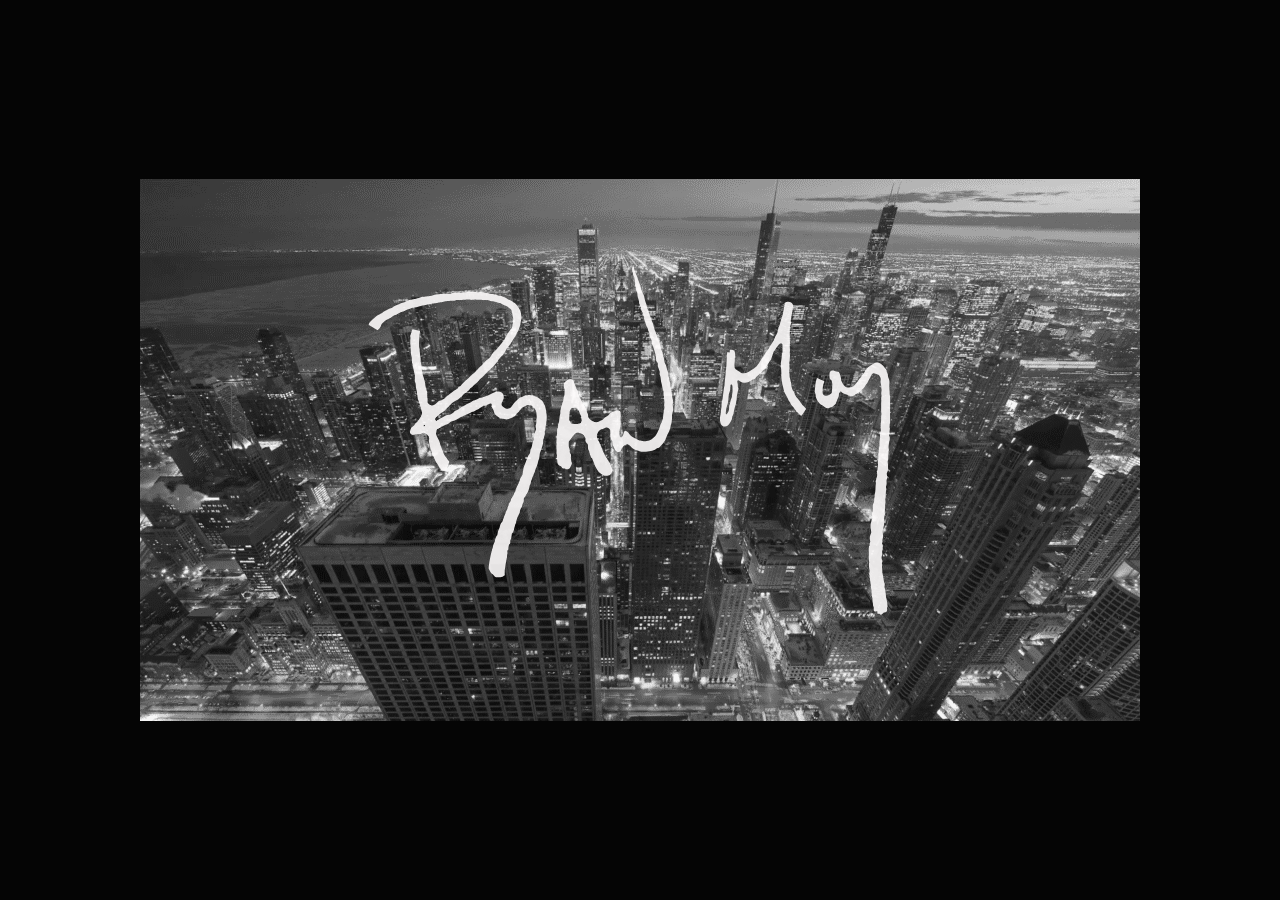
==== commit f1593cde: "layout again" ====
--- a/Vanilla/index.html
+++ b/Vanilla/index.html
@@ -8,18 +8,14 @@
 	<link href='https://fonts.googleapis.com/css?family=Raleway:400,500' rel='stylesheet' type='text/css'>
 </head>
 <body>
-	<!-- <header id="header" class="">
-		
-	</header>
-	<nav>
-		
-	</nav> -->
-	<main >
-		<div class="shade introShade2"></div>
-		<div class="frame introItem1">
+	<main style = "background: #050505 url(../images/chicagobw.gif) center no-repeat; background-attachment: fixed;">
+		<!-- <div class="shade introShade2"></div> -->
+
+		<div class="frame introAnim1" >
 			<div class="shade introShade"></div>
 		</div>
-		<div id="intro" style = "background: #050505 url(../images/chicagobw.gif) center no-repeat; background-attachment: fixed;">
+
+		<section id="intro" >
 			<div class="introAnimation framed">
 					<svg xmlns="http://www.w3.org/2000/svg" width="400" height="200" viewBox="0 0 2428 1712" style="z-index:100">
 	   
@@ -1157,29 +1153,17 @@
 					</svg>		
 				</div>
 			<div class="framed" >
-				<h2 class="introItem1">Hello, my name is</h2>
-				<h2 class="introItem1">Ryan Moy | Web Developer</h2>
+				<h2 class="introAnim1 introItem1">Hello, my name is</h2>
+				<h2 class="introAnim1">Ryan Moy | Web Developer</h2>
 			</div>
 
-		</div>
+		</section>
 
 
-		<section id="about">
-			<header>
-			
-				<div class="diagonals diagTop">
-		      		<!-- <div class="diagonal"></div>
-		      		<div class="diagonalR"></div -->>
-		      	</div>
-				<!-- <h2 class="sectionTitle">ABOUT</h2>
-				<div class="diagonals">
-		      		<div class="diagonal"></div>
-		      		<div class="diagonalR"></div>
-		      	</div> -->
-	      	</header>
-	      	<div class="framed">
-		      	<article>
-		      		<h2>Hello, my name is Ryan Moy and I am a Junior Web Developer.</h2>
+		<section id="about" class= "framed">
+	      	<!-- <div class="framed"> -->
+		      	<article class="content ">
+		      		<h2 class="matchIntro1">Hello, my name is Ryan Moy and I am a Junior Web Developer.</h2>
 					<br>
 					<h3>I have a passion for the ART OF LEARNING that has led me on a neverending pursuit of knowledge.</h3>
 					<br>
@@ -1192,87 +1176,18 @@
 					<h2>But most of all, I am a DREAMER, and I look forward for the opportunity to help make YOUR dreams become reality.</h2>
 		      		
 		      	</article>
-			</div>
-		</section>
-		<section>
-			
+			<!-- </div> -->
 		</section>
 
-
-		<section id="work">
-			<header style = "background: #050505 url(../images/flowers.jpg) center no-repeat ; background-size: cover">
-				<div class="diagonals diagTop">
-		      	<!-- 	<div class="diagonal"></div>
-		      		<div class="diagonalR"></div> -->
-		      	</div>
-				<h2 class="sectionTitle">WORK</h2>
-				<div class="diagonals">
-		      		<!-- <div class="diagonal"></div>
-		      		<div class="diagonalR"></div> -->
-		      	</div>
-	      	</header>
-	      	<article>
-	      		<div class="content" id="appTable">
-			<div class="workcol">
-				<div class="workcolcontent">
-					<h1>AHOY!</h1>
-					<img src="../images/pirateApp.png">
-					<h2>Pirate Translator</h2>
-					<h3 class="desc" >AHOY! is an application that uses a built in English to Pirate library and API on the server to translate English text to Pirate text on the client.</h3>
-				</div>
-				<div class="workcolmask" onclick="window.open('https://pirate-translator.herokuapp.com')"><h1>Click to open application</h1></div>
-			</div><!--
-				--><div class="workcol" >
-					<div class="workcolcontent">
-						<h1>Chat with Me!</h1>
-						<img src="../images/chatapp.gif">
-						<h2>Messaging App</h2>
-						<h3 class="desc">Chat with Me! is an instant messaging application that uses Node.js, socket.io, and Express.js to allow multiple users to join into a group message and chat with each other in real time. Upon entering, users are prompted for a username that becomes their avatar for the duration of their session. Session data is only stored for the current session.</h3>
-					</div>
-					<div class="workcolmask" onclick="window.open('https://rdmchatapp.herokuapp.com')")><h1>Click to open application</h1></div>
-				</div><!--
-				--><div class="workcol">
-					<div class="workcolcontent">
-						<h1>Let's Draw!</h1>
-						<img src="../images/drawApp.gif">
-						<h2>Drawing App</h2>
-						<h3 class="desc">Let's Draw! is a group drawing application that uses Node.js, socket.io, p5.js, and Express.js to allow users to collaborate on works of art together over the internet. All users start with a fresh canvas and are given a random color palette. Drawings made on the canvas will be mirrored on all current session users. Session data is only stored for the current session.</h3>
-					</div>
-					<div class="workcolmask" onclick="window.open('https://rdmdrawingapp.herokuapp.com/')"><h1>Click to open application</h1></div>
-				</div>
-			</div>
-	      		
-	      	</article>
-			
-			
-		</section>
-		<section id="contact">
-			<header>
-				<div class="diagonals diagTop">
-		      		<div class="diagonal"></div>
-		      		<div class="diagonalR"></div>
-		      	</div>
-				<h2 class="sectionTitle">CONTACT</h2>
-				<div class="diagonals">
-		      		<div class="diagonal"></div>
-		      		<div class="diagonalR"></div>
-		      	</div>
-	      	</header>
-	      	<article>
-	      		
-	      	</article>
-			
-			
-		</section>
 		<!-- <footer> -->
 		<h3 class="footButtons">
-			<span class="introItem2" onclick = "alert('HOME')">Home</span> <span class="introItem2">| </span><span class="introItem2" onclick = "alert('ABOUT')">About</span> <span class="introItem2">|</span> <span class="introItem2" onclick = "drawMask()">Resume</span> <span class="introItem2">|</span> <span class="introItem2" onclick = "reverseMask()">Contact</span>
+			<span class="introItem2" onclick = "aboutShift()">Home</span> <span class="introItem2">| </span><span class="introItem2" onclick = "alert('ABOUT')">About</span> <span class="introItem2">|</span> <span class="introItem2" onclick = "drawMask()">Resume</span> <span class="introItem2">|</span> <span class="introItem2" onclick = "reverseMask()">Contact</span>
 		</h3>
 		
 	<!-- </footer> -->
 		
 	</main>
-
+	<script type="text/javascript" src="js/intro.js"></script>
 	<script type="text/javascript" src="js/app.js"></script>
 </body>
 </html>--- a/Vanilla/styles/style.css
+++ b/Vanilla/styles/style.css
@@ -27,24 +27,28 @@
     max-width: 1000px;
     height: 100%;
     margin: auto;
-    /*transform: translate(0,0);*/
     /*background-color: black;*/
 
     text-align: center;
-
-    background-color: #050505;
-}
-section header
-{
-    background-color: #050505;
-}
-
-article
+}
+
+
+
+@keyframes pulse {
+  0% {
+    background-color: #001F3F;
+  }
+  100% {
+    background-color: #FF4136;
+  }
+}
+
+/*article
 {
     min-width: 490px;
     max-width: 700px;
-    /*background-color: black;*/
-}
+    background-color: black;
+}*/
 
 .frame
 {
@@ -81,7 +85,7 @@
 
     width: 75%;
     min-width: 500px;
-    max-width: 950px;
+    max-width: 700px;
     /*padding:25px;*/
     height: 100%;
     min-height: 400px;
@@ -102,14 +106,6 @@
 
 /*INTRO*/
 
-#intro
-{
-    /*width: 75%;*/
-    /*position:fixed;*/
-    height: 100%;
-    
-}
-
 
 #intro .framed h2:last-child
 {
@@ -126,18 +122,6 @@
     max-width: 750px;
 }
 
-.introAnimation.top
-{
-    position: fixed;
-    top: 300px;
-
-    max-width: 200px;
-    margin: auto;
-    /*left: 50%;*/
-
-    transform: translate();
-}
-
 svg
 {
     width: 100%;
@@ -150,33 +134,18 @@
 
 /*ABOUT*/
 
-#about
-{
-    position: fixed;
-    top: 50%;
-    left: 50%;
-
-    transform: translate(-50%, -50%);
-
-    opacity: .1;
-}
-#about div article
-{
-    line-height: 1.5em;
-    /*width: 50%;*/
-
-    min-width: 480px;
-    max-width: 600px;
-    /*height: 100%;*/
-    margin: auto;
-
-    letter-spacing: 2px;
-
-    opacity: .9;
-    /*padding: 25px;*/
-    /*transform: translate(-50%, -50%);*/
-    /*background-color: black;*/
-    text-shadow: 0 0 5px #050505;
+.content{
+	opacity:0;
+}
+
+.shiftIn{
+	visibility:visible;
+	animation: fadeIn 1s forward;
+	animation: pulse 5s infinite;
+}
+
+.shiftOut{
+	animation: fadeIn 1s reverse;
 }
 
 /*FOOTER*/
@@ -227,7 +196,7 @@
 
 .introShade
 {
-    opacity: .3;
+    opacity: .4;
     background-color: #2d2d2d;
 }
 
@@ -242,139 +211,6 @@
 }
 
 
-
-
-/*DIAGONALS*/
-
-.diagonals
-{
-    overflow: hidden;
-
-    width: 100%;
-    height: 100px;
-}
-.diagonal
-{
-    width: 100%;
-    height: 150px;
-
-    transform: rotate(2deg) translate(-50px, 100px);
-
-    background-color: #050505;
-}
-.diagonalR
-{
-    width: 100%;
-    height: 150px;
-
-    transform: rotate(-2deg) translate(50px, -50px);
-
-    background-color: #050505;
-}
-
-.diagTop .diagonal
-{
-    transform: rotate(2deg) translate(50px, -100px);
-}
-
-.diagTop .diagonalR
-{
-    transform: rotate(-2deg) translate(-50px, -250px);
-}
-
-#appTable
-{
-    font-size: 1em;
-    line-height: 1.6em;
-
-    width: 100%;
-    margin: auto;
-
-    text-align: center;
-    letter-spacing: 1px;
-
-    color: white;
-}
-.workcol
-{
-    display: inline-block;
-
-    width: 25%;
-    min-width: 250px;
-    height: 750px;
-    margin: auto;
-    padding: 10px;
-
-    vertical-align: top;
-    /*text-align: center*/
-}
-
-.workcolcontent
-{
-    top: 0;
-
-    width: 100%;
-    height: 100%;
-
-    -webkit-transition: all .2s ease;
-       -moz-transition: all .2s ease;
-        -ms-transition: all .2s ease;
-         -o-transition: all .2s ease;
-            transition: all .2s ease;
-    text-align: center;
-}
-
-.workcolmask
-{
-    position: absolute;
-    top: 0;
-
-    width: 25%;
-    height: 100%;
-    margin: auto;
-    margin-top: 100px;
-    padding: 10px;
-
-    transition: opacity .2s linear;
-    text-align: center;
-
-    opacity: 0;
-    text-shadow: 0 0 1px #000;
-}
-
-.workcol:hover
-{
-    outline: 1px solid #888;
-}
-
-.workcol:hover .workcolmask
-{
-    opacity: 1;
-}
-.workcol:hover img
-{
-    opacity: .5;
-
-    -webkit-filter: blur(2px);
-}
-
-.workcol *
-{
-    padding-top: 20px;
-}
-.desc
-{
-    width: 250px;
-    margin: auto;
-
-    text-align: left;
-}
-
-.workcol img
-{
-    width: 100%;
-}
-
 @-webkit-keyframes fadeIn
 {
     from
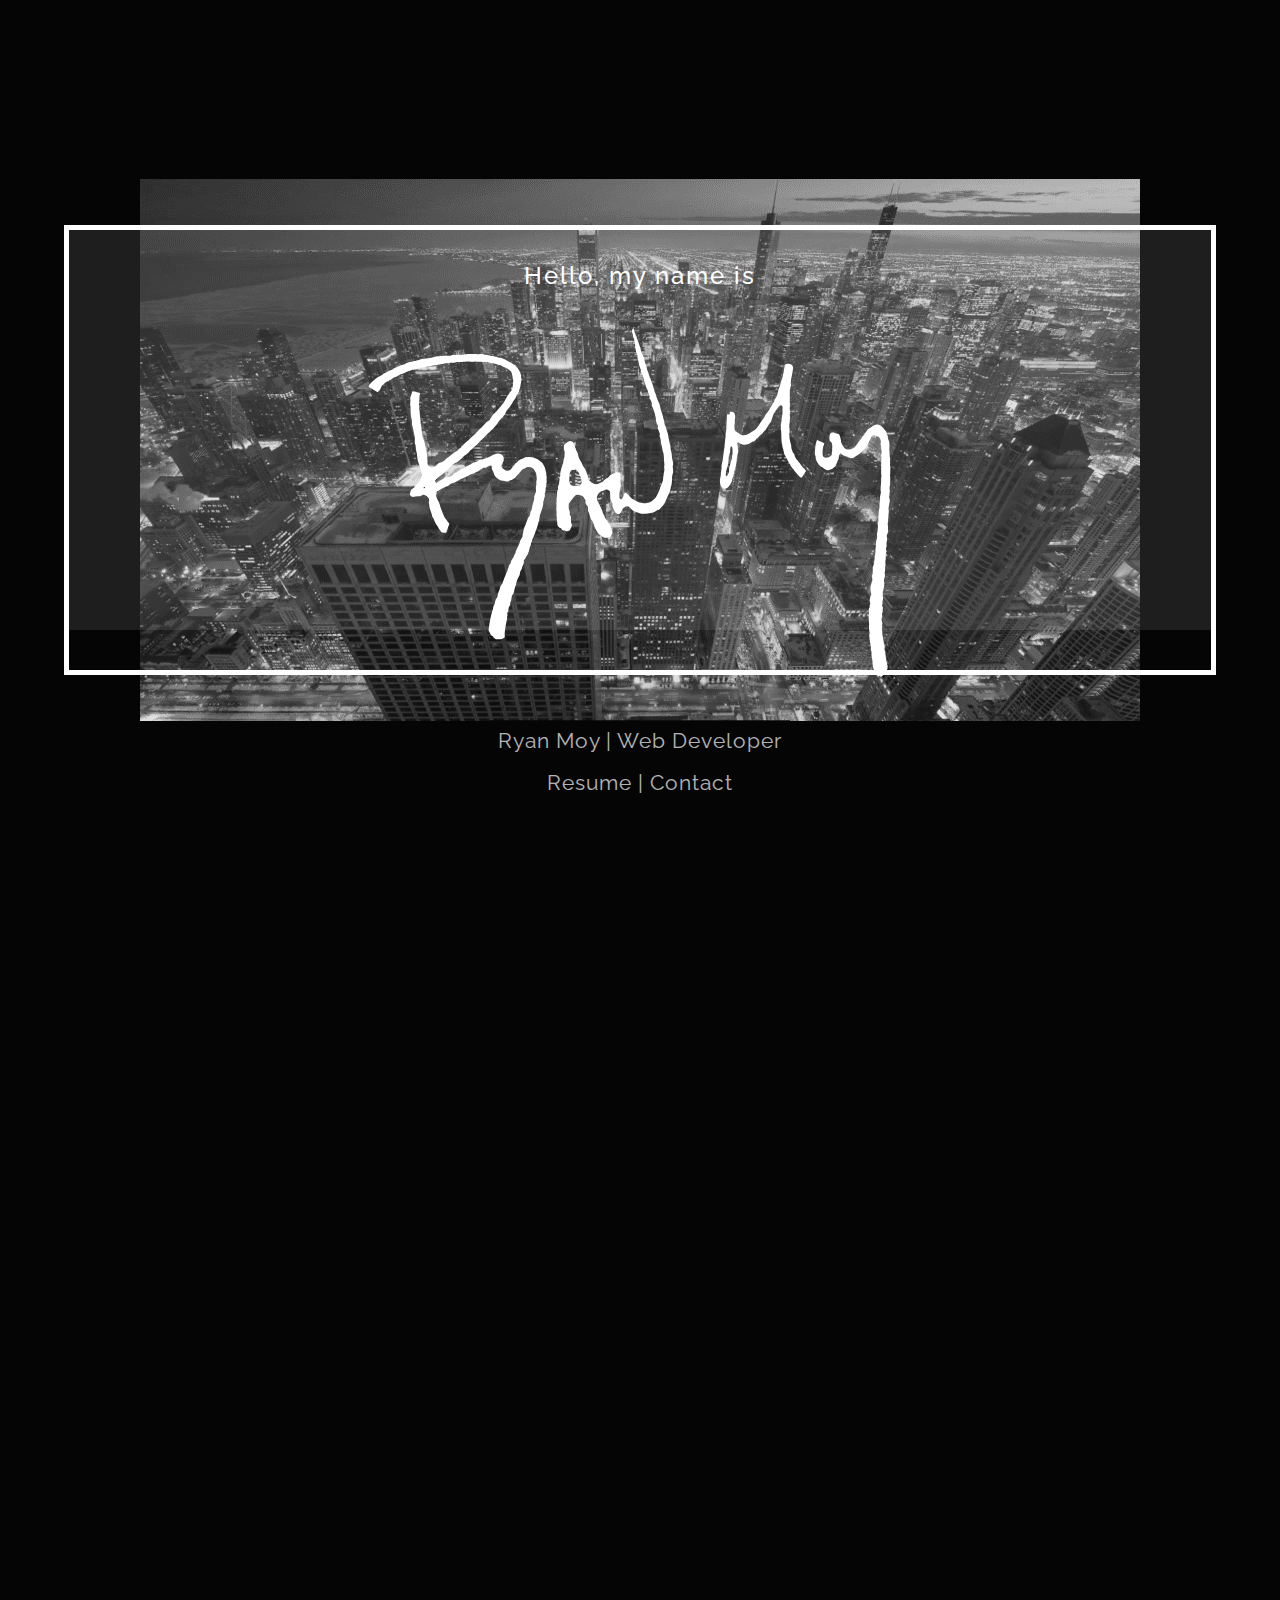
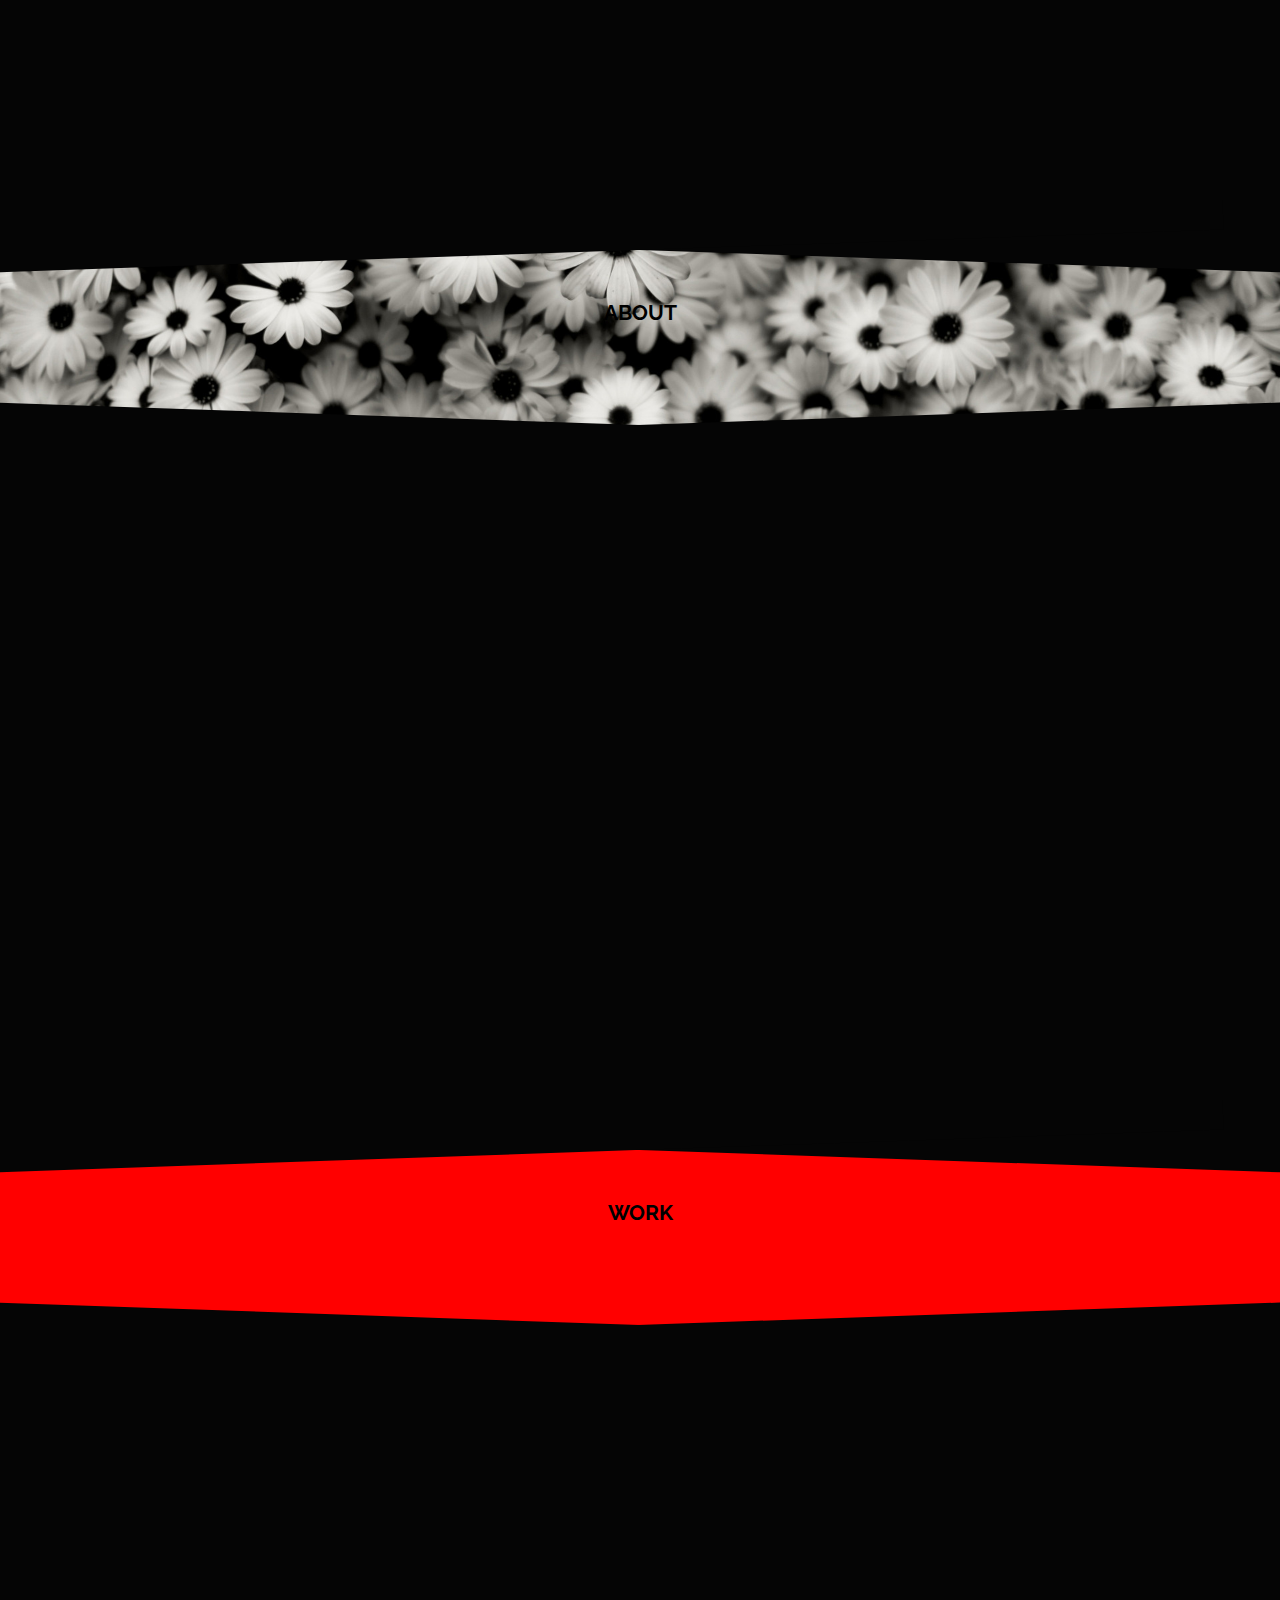
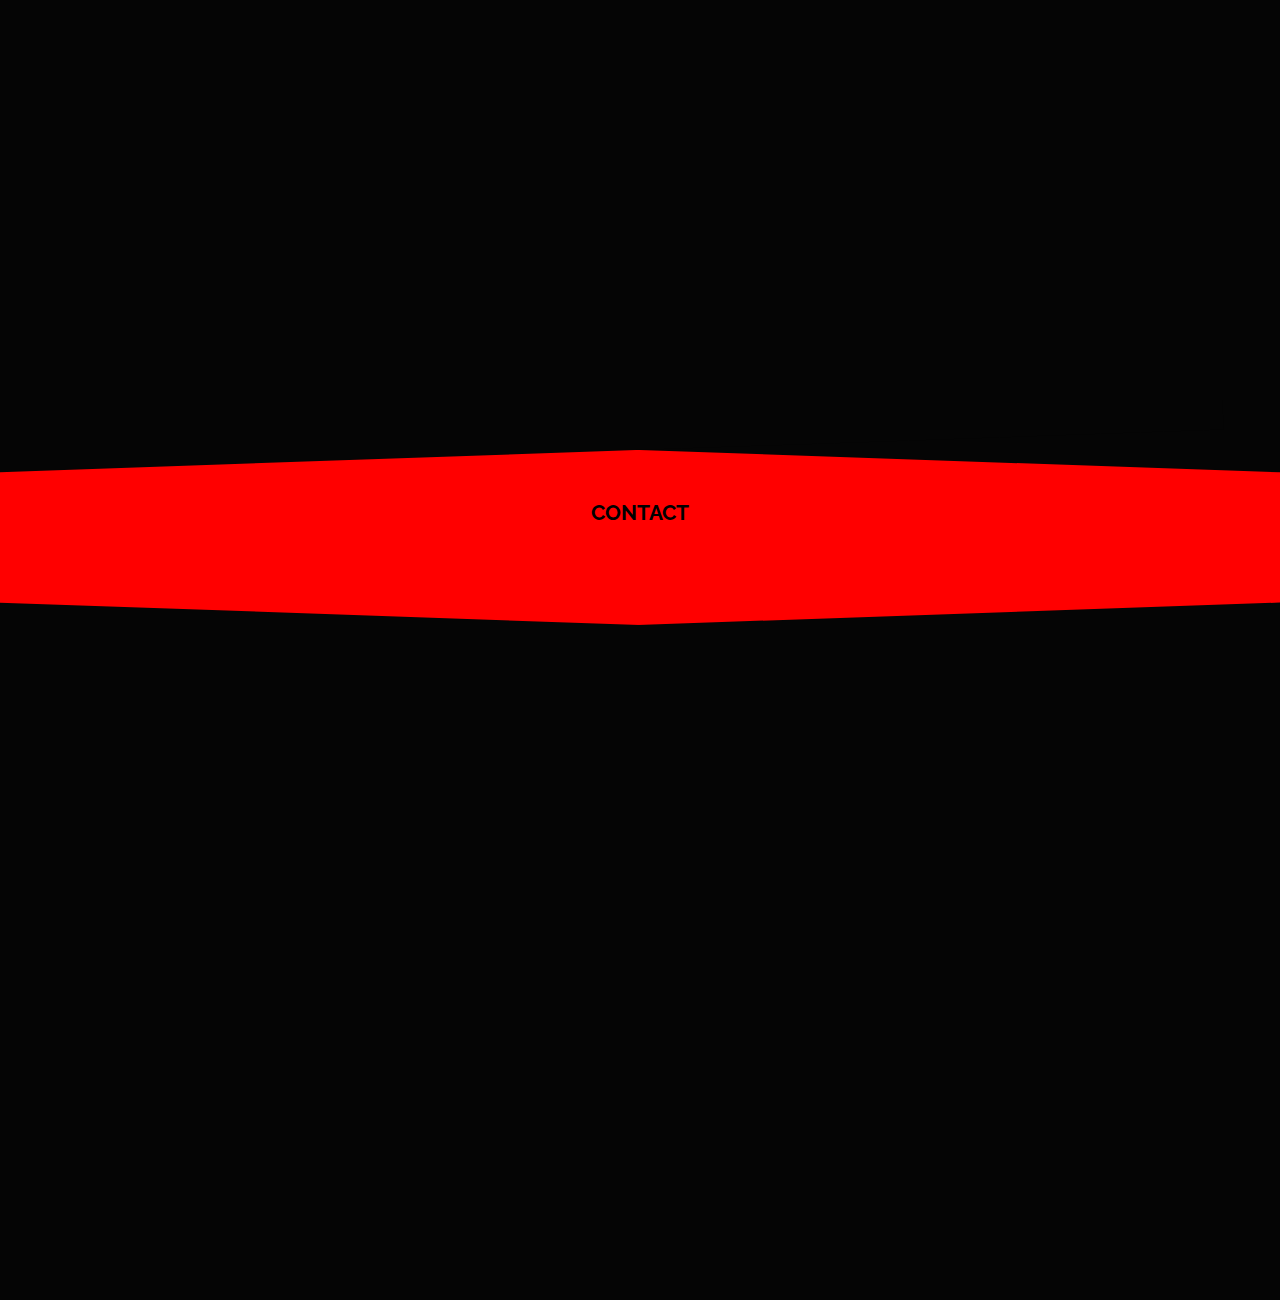
==== commit c74f89bf: "Revert "Move items"" ====
--- a/Vanilla/index.html
+++ b/Vanilla/index.html
@@ -8,20 +8,23 @@
 	<link href='https://fonts.googleapis.com/css?family=Raleway:400,500' rel='stylesheet' type='text/css'>
 </head>
 <body>
-	<main style = "background: #050505 url(../images/chicagobw.gif) center no-repeat; background-attachment: fixed;">
-		<!-- <div class="shade introShade2"></div> -->
-
-		<div class="frame introAnim1" >
-			<div class="shade introShade"></div>
-		</div>
-
-		<section id="intro" >
-			<div class="introAnimation framed">
+	<!-- <header id="header" class="">
+		
+	</header>
+	<nav>
+		
+	</nav> -->
+	<main >
+		<div class="introShade2"></div>
+		<section id="intro" style = "background: #050505 url(../images/chicagobw.gif) center no-repeat; background-attachment: fixed;">
+			<div class="introAnimationWrap">
+				<h3>Hello, my name is</h3>
+				<div class="introAnimation">
 					<svg xmlns="http://www.w3.org/2000/svg" width="400" height="200" viewBox="0 0 2428 1712" style="z-index:100">
 	   
 				     <clipPath id="clipped">
 					     <path id="Selection"
-					        fill="none" stroke="none" stroke-width="1"
+					        fill="black" stroke="black" stroke-width="1"
 					        d="M 883.13,998.55
 					           C 879.32,996.36 879.84,993.29 876.73,990.70
 					             873.21,987.78 863.42,987.52 860.53,975.00
@@ -1099,11 +1102,11 @@
 					        </clipPath>
 
 					  <path id="Y tail" class="mask"
-					        fill="none" stroke="none" stroke-width="4"
+					        fill="none" stroke="white" stroke-width="4"
 					        d="M 2266.00,824.00
 					           C 2260.00,918.00 2184.00,1476.00 2260.00,1636.00" />
 					  <path id="O + Y" class="mask"
-					        fill="none" stroke="none" stroke-width="4"
+					        fill="none" stroke="white" stroke-width="4"
 					        d="M 1990.00,620.00
 					           C 1990.00,620.00 1946.00,720.00 2022.00,710.00
 					             2064.00,694.00 2044.00,634.00 2046.00,598.00
@@ -1111,14 +1114,14 @@
 					             2238.00,546.00 2202.00,562.00 2240.00,560.00
 					             2286.00,602.00 2264.00,830.00 2264.00,830.00" />
 					  <path id="M" class="mask"
-					        fill="none" stroke="none" stroke-width="4"
+					        fill="none" stroke="white" stroke-width="4"
 					        d="M 1598.00,468.00
 					           C 1618.00,468.00 1556.00,816.00 1538.00,858.00
 					             1620.00,764.00 1628.00,746.00 1642.00,598.00
 					             1680.00,628.00 1772.00,570.00 1854.00,286.00
 					             1858.00,434.00 1796.00,680.00 1916.00,758.00" />
 					  <path id="A horiz+ N" class="mask"
-					        fill="none" stroke="none" stroke-width="4"
+					        fill="none" stroke="white" stroke-width="4"
 					        d="M 869.00,847.00
 					           C 865.00,827.00 1072.00,853.00 1126.00,750.00
 					             1108.00,874.00 1090.00,914.00 1108.00,942.00
@@ -1126,19 +1129,19 @@
 					             1205.00,900.00 1199.00,907.00 1238.00,906.00
 					             1437.00,856.00 1279.00,414.00 1166.00,137.00" />
 					  <path id="A right vert" class="mask"
-					        fill="none" stroke="none" stroke-width="4"
+					        fill="none" stroke="white" stroke-width="4"
 					        d="M 885.00,585.00
 					           C 937.00,601.00 1030.00,1006.00 1102.00,1045.00" />
 					  <path id="A left vert" class="mask"
-					        fill="none" stroke="none" stroke-width="4"
+					        fill="none" stroke="white" stroke-width="4"
 					        d="M 930.00,568.00
 					           C 940.00,590.00 842.00,900.00 904.00,1014.00" />
 					  <path id="Y end" class="mask"
-					        fill="none" stroke="none" stroke-width="4"
+					        fill="none" stroke="white" stroke-width="4"
 					        d="M 705.00,1096.00
 					           C 705.00,1096.00 561.00,1438.00 610.00,1482.00" />
 					  <path id="R body" class="mask"
-					        fill="none" stroke="none" stroke-width="4"
+					        fill="none" stroke="white" stroke-width="4"
 					        d="M 72.00,396.00
 					           C 155.00,257.00 653.00,200.00 689.00,344.00
 					             704.00,506.00 239.00,816.00 239.00,841.00
@@ -1147,47 +1150,82 @@
 					             672.00,768.00 714.00,692.00 750.00,705.00
 					             838.00,728.00 759.00,978.00 705.00,1099.00" />
 					  <path id="R vertical" class="mask"
-					        fill="none" stroke="none" stroke-width="4"
+					        fill="none" stroke="white" stroke-width="4"
 					        d="M 253.00,406.00
 					           C 236.00,479.00 343.00,983.00 388.00,999.00" />
 					</svg>		
 				</div>
-			<div class="framed" >
-				<h2 class="introAnim1 introItem1">Hello, my name is</h2>
-				<h2 class="introAnim1">Ryan Moy | Web Developer</h2>
+				
+				<div class="introShade"></div>
 			</div>
+			<div class="introButtons">
+					<h3><span>Ryan Moy</span> | <span>Web Developer</span></h3>
+					<h3><span onclick = "alert('RESUME')">Resume</span> | <span onclick = "alert('CONTACT')">Contact</span></h3>
+				</div>
+		</section>
+		<section></section>
 
+
+		<section id="about">
+			<header style = "background: #050505 url(../images/flowers.jpg) center no-repeat ; background-size: cover">
+				<div class="diagonals diagTop">
+		      		<div class="diagonal"></div>
+		      		<div class="diagonalR"></div>
+		      	</div>
+				<h2 class="sectionTitle">ABOUT</h2>
+				<div class="diagonals">
+		      		<div class="diagonal"></div>
+		      		<div class="diagonalR"></div>
+		      	</div>
+	      	</header>
+	      	<article>
+	      		
+	      	</article>
+			
 		</section>
 
 
-		<section id="about" class= "framed">
-	      	<!-- <div class="framed"> -->
-		      	<article class="content ">
-		      		<h2 class="matchIntro1">Hello, my name is Ryan Moy and I am a Junior Web Developer.</h2>
-					<br>
-					<h3>I have a passion for the ART OF LEARNING that has led me on a neverending pursuit of knowledge.</h3>
-					<br>
-					<h3>I am a CREATOR and I find great joy making and building things that demand skills beyond my own.</h3>
-					<br>
-					<h3>I am a LEADER who brings out the best in others by believing that everyone is capable of anything.</h3>
-					<br>
-					<p>I am also a cook, a baker, a triathlete, an artist, an explorer, and a husband.</p> 
-					<br>
-					<h2>But most of all, I am a DREAMER, and I look forward for the opportunity to help make YOUR dreams become reality.</h2>
-		      		
-		      	</article>
-			<!-- </div> -->
+		<section id="work">
+			<header>
+				<div class="diagonals diagTop">
+		      		<div class="diagonal"></div>
+		      		<div class="diagonalR"></div>
+		      	</div>
+				<h2 class="sectionTitle">WORK</h2>
+				<div class="diagonals">
+		      		<div class="diagonal"></div>
+		      		<div class="diagonalR"></div>
+		      	</div>
+	      	</header>
+	      	<article>
+	      		
+	      	</article>
+			
+			
 		</section>
-
-		<!-- <footer> -->
-		<h3 class="footButtons">
-			<span class="introItem2" onclick = "aboutShift()">Home</span> <span class="introItem2">| </span><span class="introItem2" onclick = "alert('ABOUT')">About</span> <span class="introItem2">|</span> <span class="introItem2" onclick = "drawMask()">Resume</span> <span class="introItem2">|</span> <span class="introItem2" onclick = "reverseMask()">Contact</span>
-		</h3>
-		
-	<!-- </footer> -->
+		<section id="contact">
+			<header>
+				<div class="diagonals diagTop">
+		      		<div class="diagonal"></div>
+		      		<div class="diagonalR"></div>
+		      	</div>
+				<h2 class="sectionTitle">CONTACT</h2>
+				<div class="diagonals">
+		      		<div class="diagonal"></div>
+		      		<div class="diagonalR"></div>
+		      	</div>
+	      	</header>
+	      	<article>
+	      		
+	      	</article>
+			
+			
+		</section>
 		
 	</main>
-	<script type="text/javascript" src="js/intro.js"></script>
+	<footer>
+		
+	</footer>
 	<script type="text/javascript" src="js/app.js"></script>
 </body>
 </html>--- a/Vanilla/styles/style.css
+++ b/Vanilla/styles/style.css
@@ -1,243 +1,145 @@
-*
-{
-    box-sizing: border-box;
-    margin: 0;
-    padding: 0;
+*{
+
+	margin:0;
+	padding:0;
+	box-sizing: border-box;
 }
 
-html,
-body,
-main
-{
-    font-family: Raleway, sans-serif;
-    font-size: 16px;
+html,body, main{
+	font-family: Raleway, sans-serif;
+	font-size: 14px;
 
-    width: 100%;
-    height: 100%;
-
-    background-color: #050505;
-
-    min-height: 600px;
+	height:100%;
+	width:100%;
 }
 
-section
-{
-    width: 100%;
-    min-width: 500px;
-    max-width: 1000px;
-    height: 100%;
-    margin: auto;
-    /*background-color: black;*/
-
-    text-align: center;
+section{
+	height:100%;
+	/*min-height: 700px;*/
+	min-width:500px;
+	background-color: #050505;
+	text-align: center;
 }
 
-
-
-@keyframes pulse {
-  0% {
-    background-color: #001F3F;
-  }
-  100% {
-    background-color: #FF4136;
-  }
+#intro{
+	background: none;
 }
 
-/*article
-{
-    min-width: 490px;
-    max-width: 700px;
-    background-color: black;
-}*/
-
-.frame
-{
-    position: fixed;
-    /*position: absolute;*/
-    top: 50%;
-    left: 50%;
-
-    width: 75%;
-    min-width: 500px;
-    max-width: 950px;
-    /*padding:25px;*/
-    height: 90%;
-    min-height: 400px;
-    max-height: 500px;
-
-    transform: translate(-50%, -50%);
-    text-align: center;
-
-    border: 5px solid white;
-
-    /*padding:25px;*/
-}
-
-.framed
-{
-    /*border: 5px solid white;*/
-    line-height: 1.5em;
-
-    position: fixed;
-    /*position: relative;*/
-    top: 50%;
-    left: 50%;
-
-    width: 75%;
-    min-width: 500px;
-    max-width: 700px;
-    /*padding:25px;*/
-    height: 100%;
-    min-height: 400px;
-    max-height: 500px;
-    padding: 35px;
-
-    transform: translate(-50%, -50%);
-    text-align: center;
-    letter-spacing: 2px;
-
-    opacity: .9;
-    /*background-color: black;*/
-    text-shadow: 0 0 5px #050505;
-
-    color: white;
+section header{
+	background-color: red;
 }
 
 
 /*INTRO*/
 
-
-#intro .framed h2:last-child
-{
-    position: absolute;
-    bottom: 50px;
-	left:0;
-    width: 100%;
-    /*color: green;*/
-    margin: auto;
+#intro{
+	color:white;
+	line-height: 3em;
 }
 
-.introAnimation
-{
-    max-width: 750px;
+.introAnimationWrap{
+	margin:auto;
+	padding:25px;
+
+	position:relative;
+	top:25%;
+
+	height:50%;
+	min-height: 300px;
+	width:90%;
+
+	text-align: center;
+	
+	border: 5px solid white;
+	/*background-color: green;*/
+
 }
 
-svg
-{
-    width: 100%;
-    min-width: 300px;
-    height: 100%;
-    max-height: 400px;
+.introAnimationWrap h3{
+	font-size: 24px;
+	font-weight: 500;
+	letter-spacing: 2px;
+	/*background-color: black;*/
+	/*opacity: .8;*/
+	width:300px;
+	margin:auto;
+}
+
+svg{
+	height:100%;
+	width:100%;
+	min-width: 400px;
+	max-height: 400px;
+}
+
+.introButtons{
+	width:100%;
+	position:relative;
+	top:30%;
 }
 
 
+.introButtons h3{
+	width:100%;
+	position:relative;
+	top:30%;
+	font-size: 1.5em;
+	font-weight: 400;
+	letter-spacing: 1px;
 
-/*ABOUT*/
-
-.content{
-	opacity:0;
+	background-color: #050505;
+	opacity: .7;
+	width:300px;
+	margin:auto;
 }
 
-.shiftIn{
-	visibility:visible;
-	animation: fadeIn 1s forward;
-	animation: pulse 5s infinite;
-}
+.introShade{
+	position: absolute;
+	top: 0;
+	left:0;
+	height:100%;
+	width:100%;
+	
+	max-height: 400px;
 
-.shiftOut{
-	animation: fadeIn 1s reverse;
-}
-
-/*FOOTER*/
-.footButtons
-{
-    font-size: 1.2em;
-    font-weight: 400;
-    line-height: 50px;
-
-    position: fixed;
-    z-index: 10001;
-    bottom: 0;
-
-    width: 100%;
-    /*min-width:500px; */
-    /*height:-top 75px;*/
-
-    text-align: center;
-    letter-spacing: 1px;
-
-    background-color: #050505;
-
-    color:white;
-
-    /*padding-top:25px;*/
-
-    margin: auto;
-}
-.footButtons span
-{
-    /*margin: auto;*/
-    vertical-align: middle;
-
+	background-color: white;
+	opacity: .1;
 }
 
 
-/*SHADES*/
-
-.shade
-{
-    position: absolute;
-    top: 0;
-    left: 0;
-
-    width: 100%;
-    height: 100%;
+.introShade2{
+	position: absolute;
+	top: 0;
+	height:100%;
+	width:100%;
+	background-color: #050505;
+	opacity: .1;
 }
 
-.introShade
-{
-    opacity: .4;
-    background-color: #2d2d2d;
+/*DIAGONALS*/
+
+.diagonals{
+	height:100px;
+	width:100%;
+	overflow: hidden;
+}
+.diagonal{
+	background-color: #050505;
+	transform: rotate(2deg) translate(-50px, 100px);
+	height:150px;
+	width:100%;
+}
+.diagonalR{
+	background-color: #050505;
+	transform: rotate(-2deg) translate(50px, -50px);
+	height:150px;
+	width:100%;
 }
 
-
-.introShade2
-{
-    z-index: 1000;
-    /*background-color: green;*/
-
-    opacity: .1;
-    background-color: #050505;
+.diagTop .diagonal{
+	transform: rotate(2deg) translate(50px, -100px);
 }
 
-
-@-webkit-keyframes fadeIn
-{
-    from
-    {
-        opacity: 0;
-    } to
-    {
-        opacity: 1;
-    }
-}
-@-moz-keyframes fadeIn
-{
-    from
-    {
-        opacity: 0;
-    } to
-    {
-        opacity: 1;
-    }
-}
-@keyframes fadeIn
-{
-    from
-    {
-        opacity: 0;
-    } to
-    {
-        opacity: 1;
-    }
-}
+.diagTop .diagonalR{
+	transform: rotate(-2deg) translate(-50px, -250px);
+}